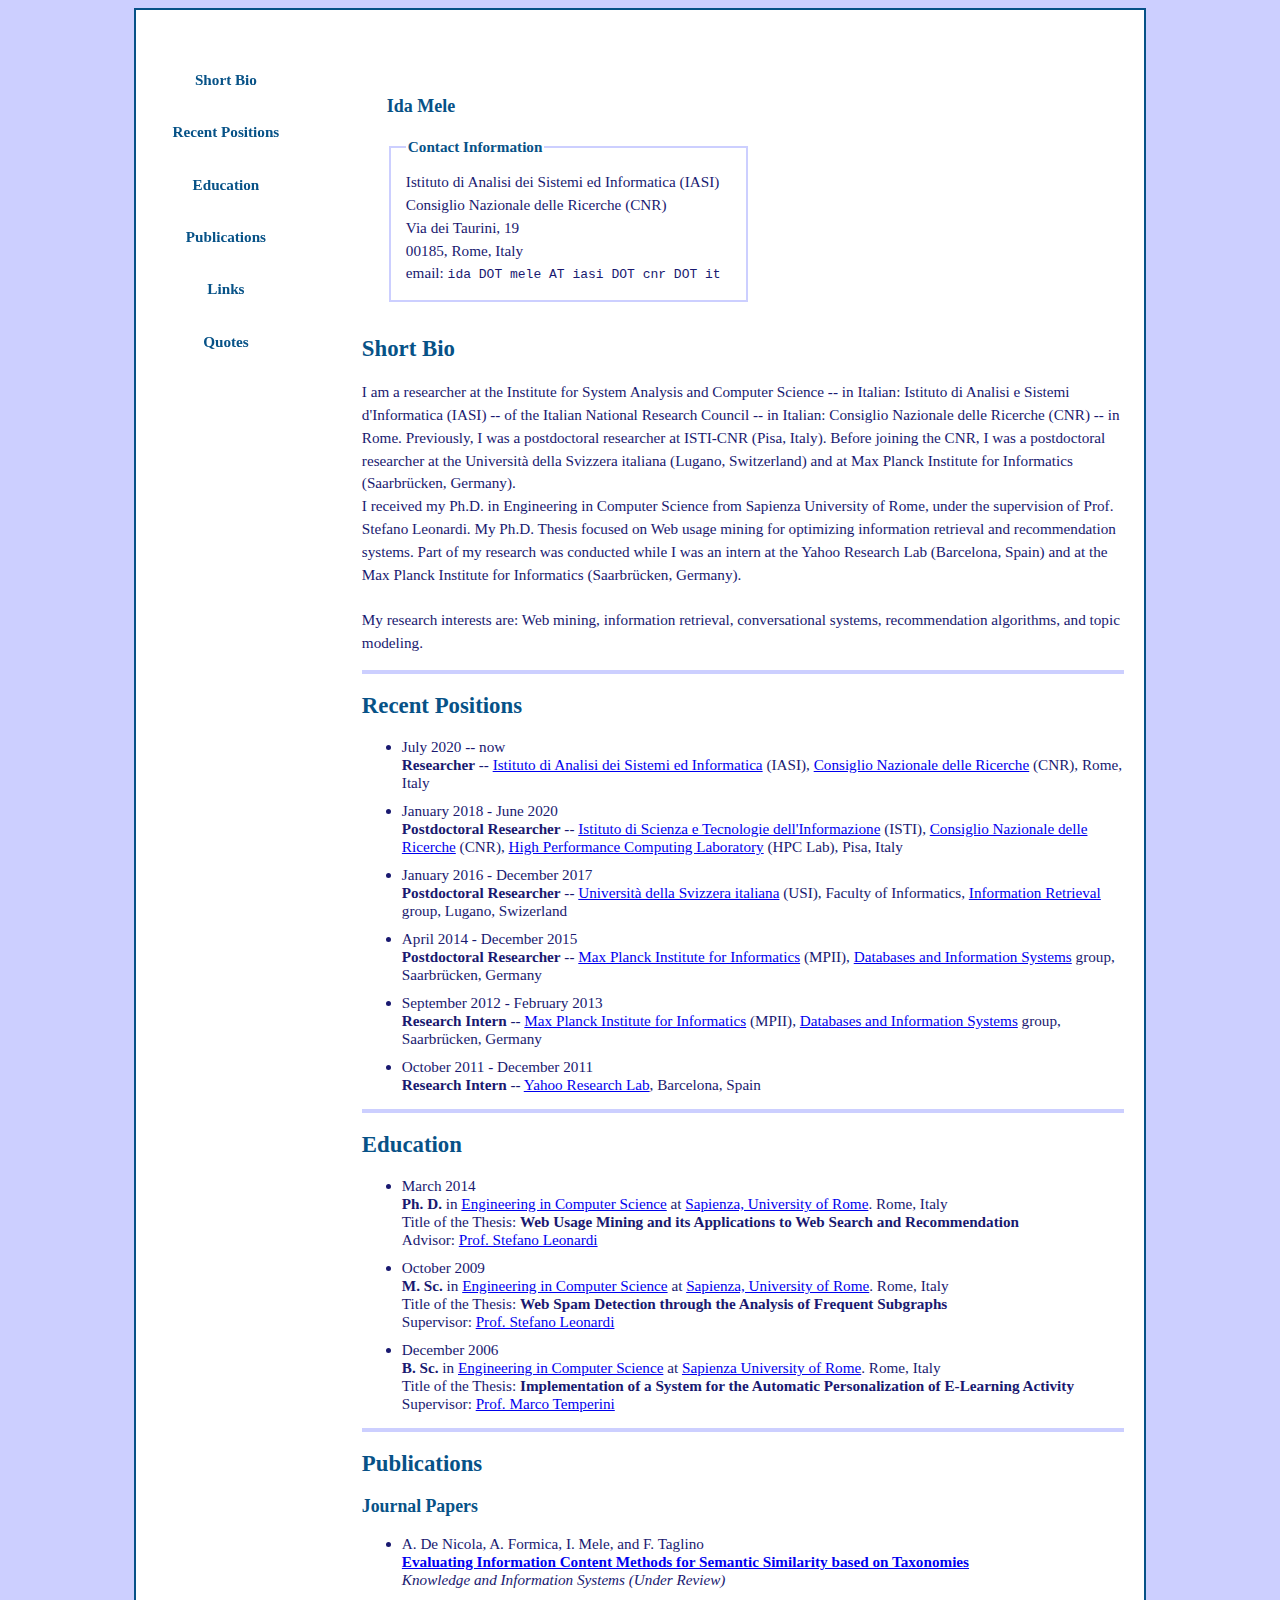
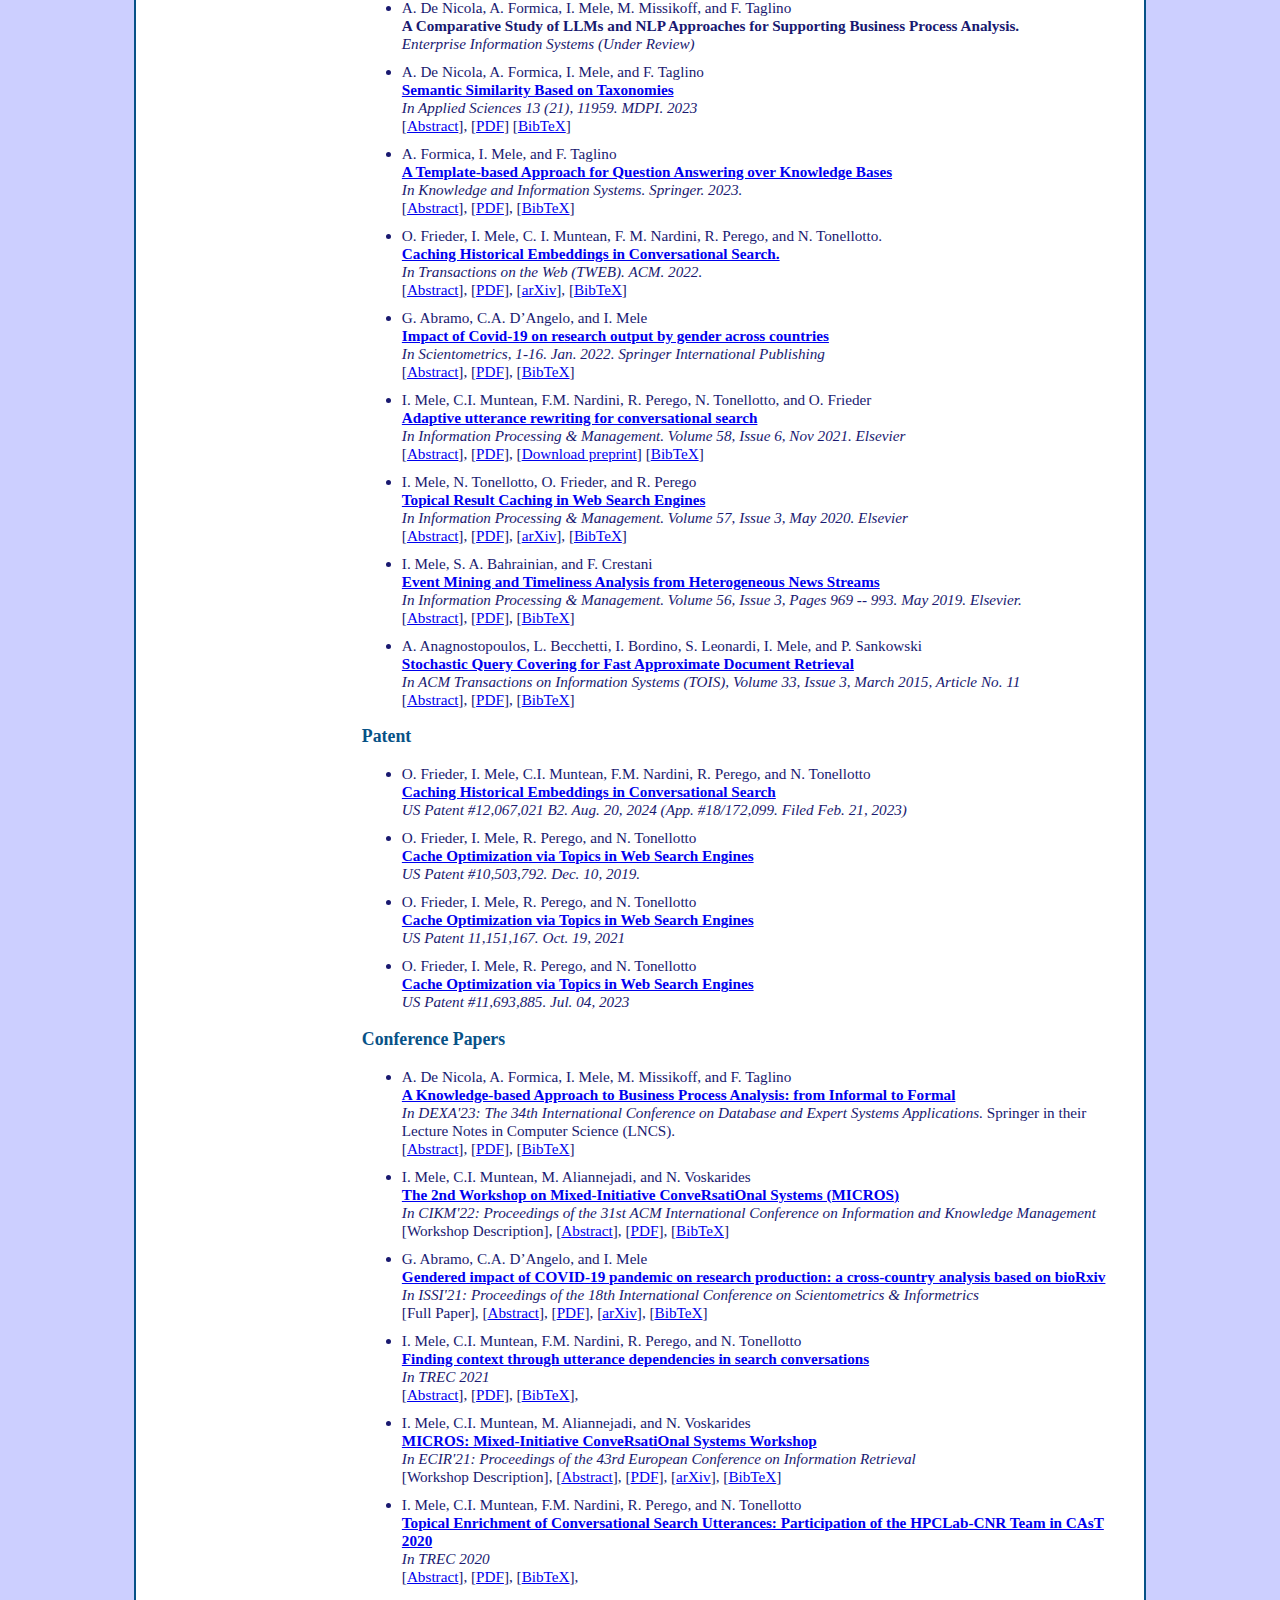
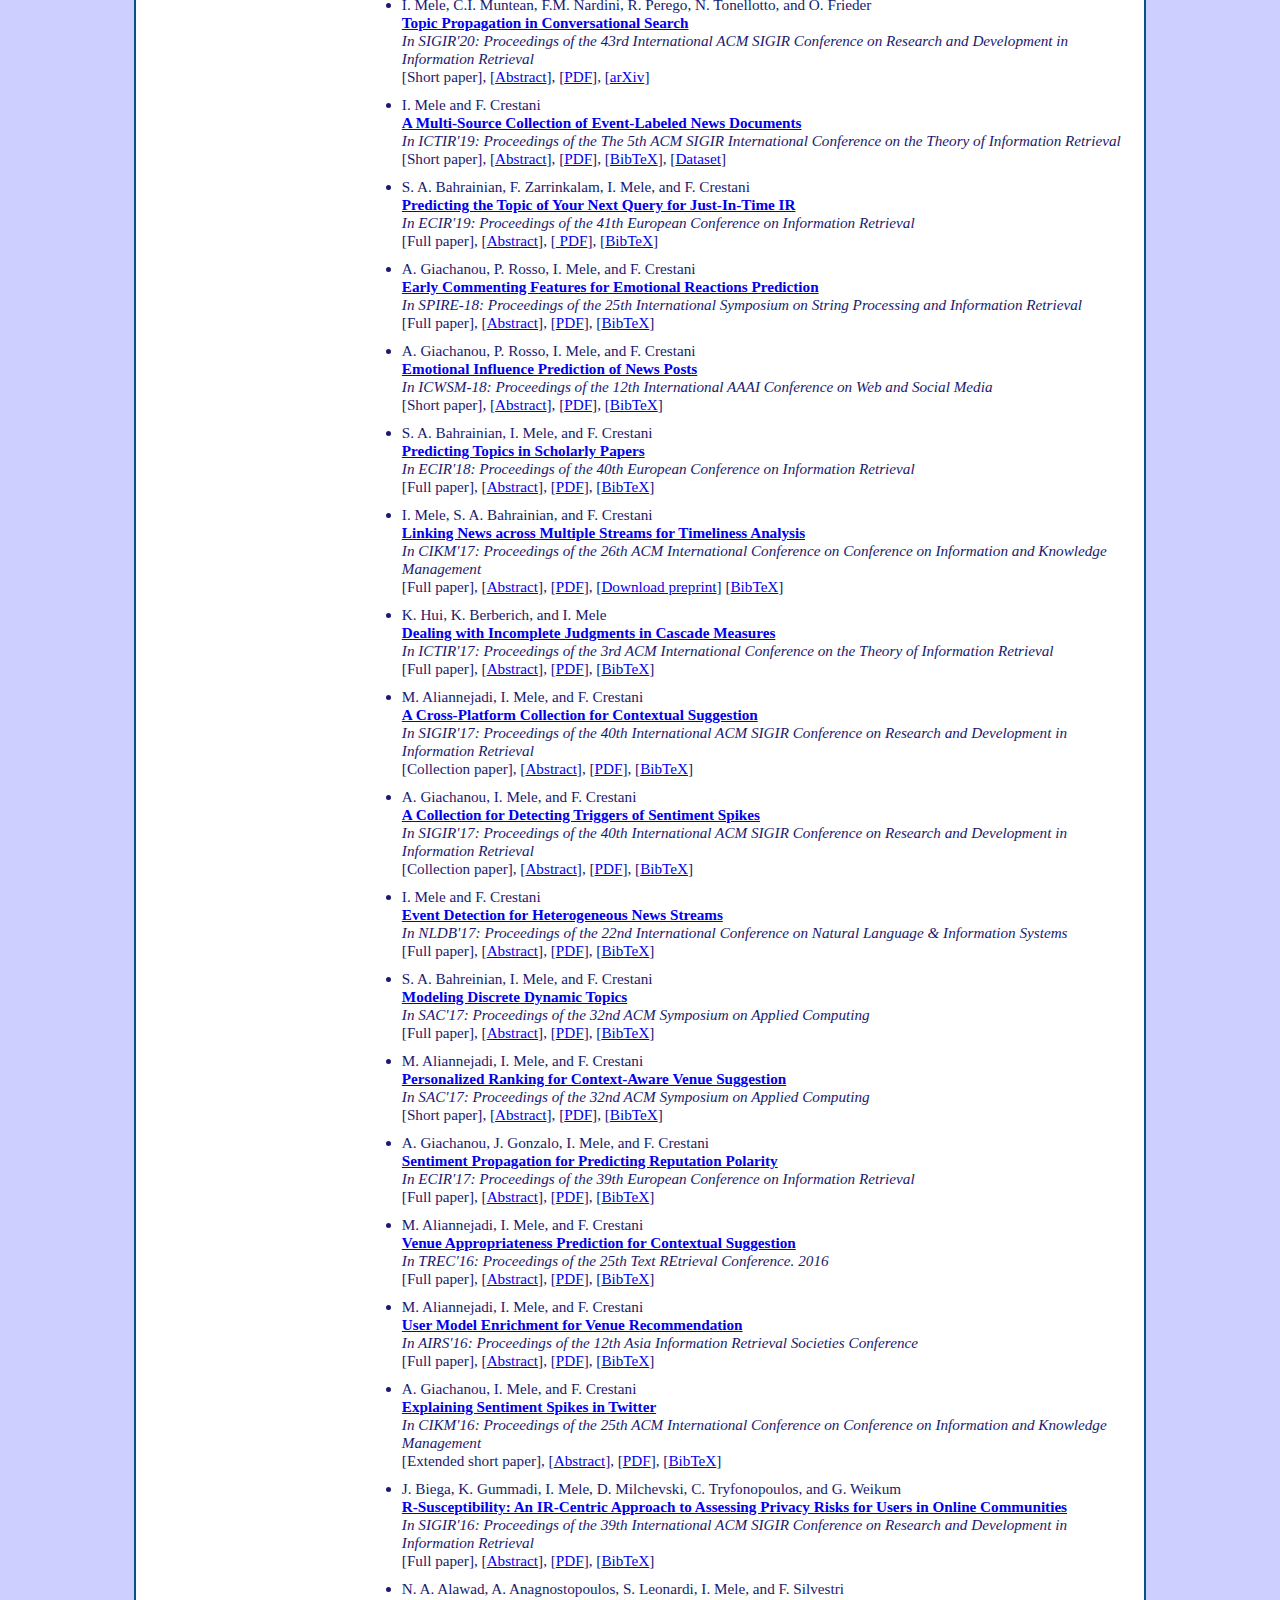
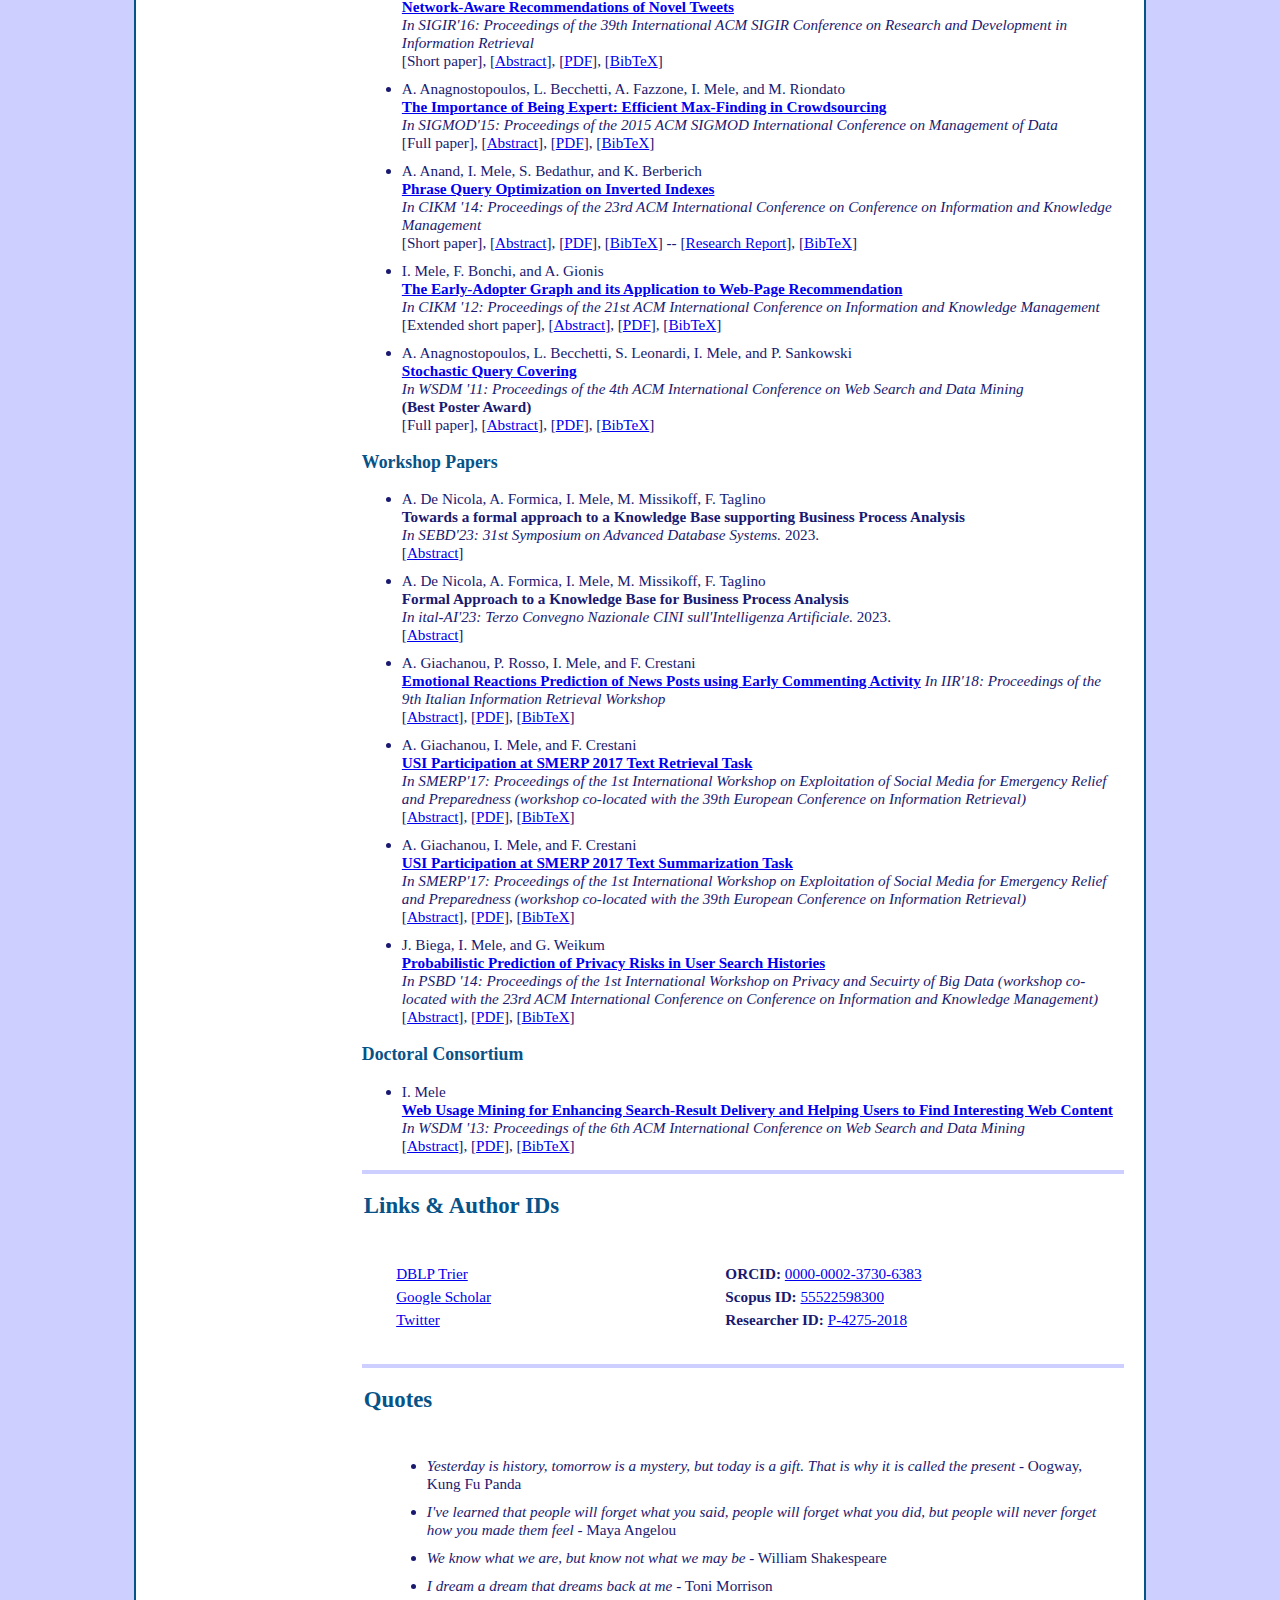
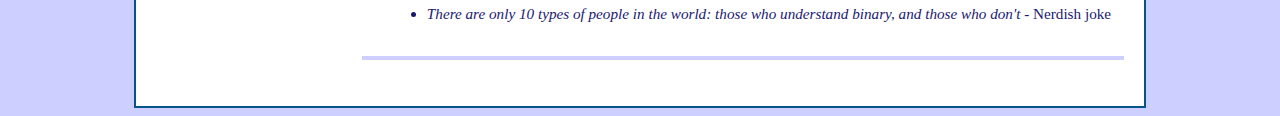
==== index.html @ 9769cd0c "Update index.html" ====
<!DOCTYPE html 
PUBLIC "-//W3C//DTD XHTML 1.0 Strict//EN"
"http://www.w3.org/TR/xhtml1/DTD/xhtml1-strict.dtd">

<html xmlns="http://www.w3.org/1999/xhtml" xml:lang="en" lang="en">

<script type="text/javascript" src="myscript_abstract.js"></script>
<script src="myscript_popup.js"></script>

<head>
	<title>Ida Mele</title>
	<link rel= "stylesheet" href="styles/style.css" type="text/css" />
</head>

<body>
<table cellspacing="10" cellpadding="10" class="container">
  <tbody>
	 <tr>
        <td colspan="2"><!--Here put header if needed--></td>
     </tr>
	 <tr>
     	<td class="left_column">
			<table cellspacing="3" cellpadding="3" class="navigation">
			<tbody>
                    <tr>
						<td><a href="#bio"> Short Bio </a></td>
					</tr>
                    <tr>
						<td><a href="#positions"> Recent Positions </a></td>
					</tr>
                    <tr>
						<td><a href="#edu"> Education </a></td>
					</tr>
					<tr>
						<td><a href="#publications"> Publications </a></td>
					</tr>
                    <tr>
                        <td><a href="#links"> Links </a></td>
                    </tr>
                    <tr>
                        <td><a href="#quotes"> Quotes </a></td>
                    </tr>
                    
            </tbody>
            </table>
        </td>
            <td class="page">			
                <table cellspacing="0" cellpadding="0">
                <tbody>
                    <tr>
                        <!-- <td valign="middle"><br /><img src="ida_mele.jpg" alt="Mele, Ida" width="180" height="180"/></td> -->
                        <td class="contact">
                            <p class="name_header">Ida Mele</p>
                            <fieldset>
                                <legend>Contact Information</legend>	
                                <p>			
								Istituto di Analisi dei Sistemi ed Informatica (IASI) <br />
                                Consiglio Nazionale delle Ricerche (CNR) <br />
                                Via dei Taurini, 19 <br />
                                00185, Rome, Italy <br />
                                email: <code> ida DOT mele AT iasi DOT cnr DOT it </code>
                                </p>
                            </fieldset>
                        </td>
                    </tr>
                </tbody>
                </table>
                
                 <h2><a name="bio">Short Bio</h2>
                 <p class="description">			 
			 I am a researcher at the Institute for System Analysis and Computer Science -- in Italian: Istituto di Analisi e Sistemi d'Informatica (IASI) -- of the Italian National Research Council -- in Italian: Consiglio Nazionale delle Ricerche (CNR) -- in Rome. 
			 Previously, I was a postdoctoral researcher at ISTI-CNR (Pisa, Italy). Before joining the CNR, I was a postdoctoral researcher at the Universit&agrave; della Svizzera italiana (Lugano, Switzerland) and at Max Planck Institute for Informatics (Saarbr&uuml;cken, Germany).
                 <br />
                    I received my Ph.D. in Engineering in Computer Science from Sapienza University of Rome, under the supervision of Prof. Stefano Leonardi. 
                    My Ph.D. Thesis focused on Web usage mining for optimizing information retrieval and recommendation systems. Part of my research was conducted while I was an intern at the Yahoo Research Lab (Barcelona, Spain) and at the Max Planck Institute for Informatics (Saarbr&uuml;cken, Germany). <br />
				 <br />
					My research interests are: Web mining, information retrieval, conversational systems, recommendation algorithms, and topic modeling.
                
					<br />
                  </p>
    <hr />                
    <h2><a name="positions">Recent Positions</a></h2>
	<ul>
	 <li>July 2020 -- now <br />
		<b>Researcher</b> -- <a href="http://www.iasi.cnr.it/new/">Istituto di Analisi dei Sistemi ed Informatica</a> (IASI), <a href="https://www.cnr.it/en">Consiglio Nazionale delle Ricerche</a> (CNR), Rome, Italy 
	</li>

	 <li>January 2018 - June 2020<br />
	   <b>Postdoctoral Researcher</b> -- <a href="http://www.isti.cnr.it/">Istituto di Scienza e Tecnologie dell'Informazione</a> (ISTI), <a href="https://www.cnr.it/en">Consiglio Nazionale delle Ricerche</a> (CNR), <a href="http://hpc.isti.cnr.it">High Performance Computing Laboratory</a> (HPC Lab), Pisa, Italy 
	  </li>
        <li>January 2016 - December 2017<br />
            <b>Postdoctoral Researcher</b> -- <a href="https://www.usi.ch/en/node">Universit&agrave; della Svizzera italiana</a> (USI), Faculty of Informatics, <a href="http://ir.inf.usi.ch/">Information Retrieval</a> group, Lugano, Swizerland
        </li>
        <li>
		April 2014 - December 2015<br />
            <b>Postdoctoral Researcher</b> -- <a href="http://www.mpi-inf.mpg.de">Max Planck Institute for Informatics</a> (MPII), <a href="https://www.mpi-inf.mpg.de/departments/databases-and-information-systems/">Databases and Information Systems</a> group, Saarbr&uuml;cken, Germany 
        </li>
		<li>
        September 2012 - February 2013<br />
            <b>Research Intern</b> -- <a href="http://www.mpi-inf.mpg.de">Max Planck Institute for Informatics</a> (MPII), <a href="https://www.mpi-inf.mpg.de/departments/databases-and-information-systems/">Databases and Information Systems</a> group, Saarbr&uuml;cken, Germany 
		</li>
		<li>
            October 2011 - December 2011<br />
            <b>Research Intern</b> -- <a href="https://labs.yahoo.com/">Yahoo Research Lab</a>, Barcelona, Spain
        </li>
    </ul>
        <hr />
	<h2><a name="edu">Education</a></h2>	
    <ul>
		<li> March 2014<br />
		  <b>Ph. D.</b> in <a href="http://www.dis.uniroma1.it">Engineering in Computer Science</a> at <a href="http://www.uniroma1.it">Sapienza, University of Rome</a>. Rome, Italy
		  <br />
		  Title of the Thesis: <b>Web Usage Mining and its Applications to Web Search and Recommendation</b>
		  <br />
		  Advisor: <a href="http://www.dis.uniroma1.it/~leon">Prof. Stefano Leonardi</a>
		</li>

		<li> October 2009<br />
		  <b> M. Sc.</b> in <a href="http://www.dis.uniroma1.it">Engineering in Computer Science</a> at <a href="http://www.uniroma1.it">Sapienza, University of Rome</a>. Rome, Italy
		  <br />
		  Title of the Thesis: <b>Web Spam Detection through the Analysis of Frequent Subgraphs</b>
		  <br/>
		  Supervisor: <a href="http://www.dis.uniroma1.it/~leon">Prof. Stefano Leonardi</a>
		</li>

		<li> December 2006<br />
		  <b>B. Sc.</b> in <a href="http://www.dis.uniroma1.it">Engineering in Computer Science</a> at <a href="http://www.uniroma1.it">Sapienza University of Rome</a>. Rome, Italy
		  <br />
		  Title of the Thesis: <b>Implementation of a System for the Automatic Personalization of E-Learning Activity</b>
		  <br />
		  Supervisor: <a href="http://www.dis.uniroma1.it/~marte">Prof. Marco Temperini</a>
		</li>
	</ul>
	<hr />
	
	

 <h2><a name="publications">Publications</a></h2>

	<h3>Journal Papers</h3>

	<ul>
		<li>A. De Nicola, A. Formica, I. Mele, and F. Taglino <br />
		<b><a href="https://assets-eu.researchsquare.com/files/rs-4455496/v1_covered_6597e58d-e692-4f36-bc2d-e68fff2004f7.pdf?c=1718684505">
			Evaluating Information Content Methods for Semantic Similarity based on Taxonomies</a></b><br />
			<i>Knowledge and Information Systems (Under Review)</i><br />
		</li>
		
		<li>A. De Nicola, A. Formica, I. Mele, M. Missikoff, and F. Taglino  <br />
		<b>A Comparative Study of LLMs and NLP Approaches for Supporting Business Process Analysis.</b> <br />
		<i>Enterprise Information Systems (Under Review)</i><br />
		</li>
		
		<li>
		A. De Nicola, A. Formica, I. Mele, and F. Taglino  <br />
		<b><a href="https://www.mdpi.com/2076-3417/13/21/11959">Semantic Similarity Based on Taxonomies</a></b> <br />
		<i>In Applied Sciences 13 (21), 11959. MDPI. 2023</i><br />
		[<a onclick="toggle('MDPI23-DNFMT-abstract','linkMDPI23-DNFMT')" href="javascript:void(0)"><span id="link-MDPI23-DNFMT">Abstract</span></a>], 
		[<a href="https://www.mdpi.com/2076-3417/13/21/11959/pdf?version=1698911794">PDF</a>]
		[<a href="javascript:void(0);" onclick="popupBib('pubs/MDPI-DFMT.bib');">BibTeX</a>]
	  	<div id="MDPI23-DNFMT-abstract" style="display: none;">
		<br />
		The evaluation of the semantic similarity of concepts organized according to taxonomies is a long-standing problem in computer science and has attracted great attention from researchers over the decades. In this regard, the notion of information content plays a key role, and semantic similarity measures based on it are still on the rise. In this review, we address the methods for evaluating the semantic similarity between either concepts or sets of concepts belonging to a taxonomy that, often, in the literature, adopt different notations and formalisms. The results of this systematic literature review provide researchers and academics with insight into the notions that the methods discussed have in common through the use of the same notation, as well as their differences, overlaps, and dependencies, and, in particular, the role of the notion of information content in the evaluation of semantic similarity. Furthermore, in this review, a comparative analysis of the methods for evaluating the semantic similarity between sets of concepts is provided.
		</div>
		</li>
		
		<li> A. Formica, I. Mele, and F. Taglino <br />
		<b><a href="https://link.springer.com/article/10.1007/s10115-023-01966-8">A Template-based Approach for Question Answering over Knowledge Bases</a></b><br />
		<i>In Knowledge and Information Systems. Springer. 2023.</i><br />
		[<a onclick="toggle('KAIS23-FMT-abstract','link-KAIS23-FMT')" href="javascript:void(0)"><span id="link-KAIS23-FMT">Abstract</span></a>],
		[<a href="https://link.springer.com/content/pdf/10.1007/s10115-023-01966-8.pdf">PDF</a>],
		[<a href="javascript:void(0);" onclick="popupBib('pubs/KAIS23-FMT.bib');">BibTeX</a>]
		<div id="KAIS23-FMT-abstract" style="display: none;">
	  	<br />
		In this paper, we address the problem of answering complex questions formulated by users in natural language. Since traditional Information Retrieval systems are not suitable for complex questions, these questions are usually run over knowledge bases, such as Wikidata or DBpedia. We propose a semi-automatic approach for transforming a natural language question into a SPARQL query that can be easily processed over a knowledge base. The approach applies classification techniques to associate a natural language question with a proper query template from a set of predefined templates. The nature of our approach is semi-automatic as the query templates are manually written by human assessors, who are the experts of the  knowledge bases, whereas the classification and query processing steps are completely automatic. Our experiments on the large-scale CSQA dataset for question-answering corroborate the effectiveness of our approach.
	     	</div>
		</li>

		<li> O. Frieder, I. Mele, C. I. Muntean, F. M. Nardini, R. Perego, and N. Tonellotto. <br />
<b><a href="https://dl.acm.org/doi/abs/10.1145/3578519">Caching Historical Embeddings in Conversational Search.</a></b><br />
<i>In Transactions on the Web (TWEB). ACM. 2022.  </i><br />
 [<a onclick="toggle('TWEB22-FMMNPT-abstract','link-TWEB22-FMMNPT')" href="javascript:void(0)"><span id="link-TWEB22-FMMNPT">Abstract</span></a>],
            [<a href="https://dl.acm.org/doi/abs/10.1145/3578519">PDF</a>], [<a href="https://arxiv.org/abs/2211.14155">arXiv</a>],
	    [<a href="javascript:void(0);" onclick="popupBib('pubs/TWEB22-FMMNPT.bib');">BibTeX</a>]
             <div id="TWEB22-FMMNPT-abstract" style="display: none;">
	   <br />
		Rapid response, namely low latency, is fundamental in search applications; it is particularly so in interactive search sessions, 
		     such as those encountered in conversational settings. An observation with a potential to reduce latency asserts that 
		     conversational queries exhibit a temporal locality in the lists of documents retrieved. Motivated by this observation, 
		     we propose and evaluate a client-side document embedding cache, improving the responsiveness of conversational search systems. 
		     By leveraging state-of-the-art dense retrieval models to abstract document and query semantics, 
		     we cache the embeddings of documents retrieved for a topic introduced in the conversation, as they are likely relevant to 
		     successive queries. Our document embedding cache implements an efficient metric index, answering nearest-neighbor similarity 
		     queries by estimating the approximate result sets returned. 
		     We demonstrate the efficiency achieved using our cache via reproducible experiments based on TREC CAsT datasets, 
		     achieving a hit rate of up to 75% without degrading answer quality. Our achieved high cache hit rates significantly 
		     improve the responsiveness of conversational systems while likewise reducing the number of queries managed on the 
		     search back-end.
	     </div>
</li> 
		
		
		<li>G. Abramo, C.A. D’Angelo, and I. Mele<br />
	<b><a href="https://link.springer.com/article/10.1007/s11192-021-04245-x"> Impact of Covid-19 on research output by gender across countries</a></b><br />
	<i>In Scientometrics, 1-16. Jan. 2022. Springer International Publishing </i><br />
	    [<a onclick="toggle('sciento-ADAM-abstract','link-sciento-ADAM')" href="javascript:void(0)"><span id="link-sciento-ADAM">Abstract</span></a>],
            [<a href="https://link.springer.com/article/10.1007/s11192-021-04245-x">PDF</a>],
            [<a href="javascript:void(0);" onclick="popupBib('pubs/sciento-ADAM.bib');">BibTeX</a>]
	    <div id="sciento-ADAM-abstract" style="display: none;">
			<br />The massive shock of the COVID-19 pandemic has already shown its negative effects on economies around the world, unprecedented in recent history. COVID-19 infections and containment measures caused a general slowdown in research and new knowledge production. Because of the link between R&amp;D output and economic growth, it is to be expected then that a slowdown in research activities will slow in turn the global recovery from the pandemic. Many recent studies also claim an uneven impact on scientific production across gender. In this paper, we investigate the phenomenon across countries, analysing preprint depositions in main repositories. Differently from other works, that compare the number of preprint depositions before and after the pandemic outbreak, we analyse the depositions trends across geographical areas, and contrast after-pandemic outbreak depositions with expected ones. Differently from common belief and initial evidence, the decrease in research output is not more severe for women than for men.
	     </div>
	</li>
	
	<li>I. Mele, C.I. Muntean, F.M. Nardini, R. Perego,  N. Tonellotto, and O. Frieder <br />
			<b><a href="https://www.sciencedirect.com/science/article/abs/pii/S0306457321001679"> Adaptive utterance rewriting for conversational search</a></b><br />
			<i>In Information Processing &amp; Management. Volume 58, Issue 6, Nov 2021. Elsevier </i><br />
			[<a onclick="toggle('ipm21-MMNPTF-abstract','link-ipm21-MMNPTF')" href="javascript:void(0)"><span id="link-ipm21-MMNPTF">Abstract</span></a>],
            [<a href="https://www.sciencedirect.com/science/article/abs/pii/S0306457321001679">PDF</a>],
	    [<a href="https://zenodo.org/record/8118164">Download preprint</a>]
            [<a href="javascript:void(0);" onclick="popupBib('pubs/ipm21-MMNPTF.bib');">BibTeX</a>]			<div id="ipm21-MMNPTF-abstract" style="display: none;">
			<br /> In a conversational context, a user converses with a system through a sequence of natural-language questions, i.e., utterances. Starting from a given subject, the conversation evolves through sequences of user utterances and system replies. The retrieval of documents relevant to an utterance is difficult due to informal use of natural language in speech and the complexity of understanding the semantic context coming from previous utterances. We adopt the 2019 TREC Conversational Assistant Track (CAsT) framework to experiment with a modular architecture performing in order: (i) automatic utterance understanding and rewriting, (ii) first-stage retrieval of candidate passages for the rewritten utterances, and (iii) neural re-ranking of candidate passages. By understanding the conversational context, we propose adaptive utterance rewriting strategies based on the current utterance and the dialogue evolution of the user with the system. A classifier identifies those utterances lacking context information as well as the dependencies on the previous utterances. Experimentally, we evaluate the proposed architecture in terms of traditional information retrieval metrics at small cutoffs. Results demonstrate the effectiveness of our techniques, achieving an improvement up to 0.6512 (+201%) for P@1 and 0.4484 (+214%) for nDCG@3 w.r.t. the CAsT baseline.
			</div>
			
		</li>
		
		<li>I. Mele, N. Tonellotto, O. Frieder, and R. Perego <br />
			<b><a href="https://www.sciencedirect.com/science/article/pii/S0306457319307253?dgcid=author"> Topical Result Caching in Web Search Engines</a></b><br />
			<i>In Information Processing &amp; Management. Volume 57, Issue 3, May 2020. Elsevier </i><br />
	    [<a onclick="toggle('ipm20-MTFP-abstract','link-ipm20-MTFP')" href="javascript:void(0)"><span id="link-ipm20-MTFP">Abstract</span></a>],
            [<a href="https://www.sciencedirect.com/science/article/pii/S0306457319307253?dgcid=author">PDF</a>],
	    [<a href="https://arxiv.org/abs/2001.03010">arXiv</a>],
            [<a href="javascript:void(0);" onclick="popupBib('pubs/ipm20-MTFP.bib');">BibTeX</a>]
			<div id="ipm20-MTFP-abstract" style="display: none;">
			<br /> Caching search results is employed in information retrieval systems to expedite query processing and reduce back-end server workload. Motivated by the observation that queries belonging to different topics have different temporal-locality patterns, we investigate a novel caching model called STD (Static-Topic-Dynamic cache), a refinement of the traditional SDC (Static-Dynamic Cache) that stores in a static cache the results of popular queries and manages the dynamic cache with a replacement policy for intercepting the temporal variations in the query stream. 
			Our proposed caching scheme includes another layer for topic-based caching, where the entries are allocated to different topics (e.g., weather, education). The results of queries characterized by a topic are kept in the fraction of the cache dedicated to it. This permits to adapt the cache-space utilization to the temporal locality of the various topics and reduces cache misses due to those queries that are neither sufficiently popular to be in the static portion nor requested within short-time intervals to be in the dynamic portion.			
			We simulate different configurations for STD using two real-world query streams. Experiments demonstrate that our approach outperforms SDC with an increase up to 3% in terms of hit rates, and up to 36% of gap reduction w.r.t. SDC from the theoretical optimal caching algorithm.
			</div>
			
		</li>
        <li>
            I. Mele, S. A. Bahrainian, and F. Crestani <br />
            <b><a href="https://www.sciencedirect.com/science/article/pii/S0306457318303455"> Event Mining and Timeliness Analysis from Heterogeneous News Streams</a></b><br />
            <i> In Information Processing &amp; Management. Volume 56, Issue 3, Pages 969 -- 993. May 2019. Elsevier.</i> <br />
            <!--Information Processing &amp; Management 56 (3), 969-993. May 2019.-->
            [<a onclick="toggle('ipm19-MBC-abstract','link-ipm19-MBC')" href="javascript:void(0)"><span id="link-ipm19-MBC">Abstract</span></a>],
            [<a href="https://www.sciencedirect.com/science/article/pii/S0306457318303455">PDF</a>],
            [<a href="javascript:void(0);" onclick="popupBib('pubs/ipm19-MBC.bib');">BibTeX</a>]
            
            <div id="ipm19-MBC-abstract" style="display: none;">
            <br />News documents published online represent an important source of information that can be used for event detection and tracking as well as for analyzing the temporal publishing relationships among different news streams.
                In this paper, we describe our research on detecting, tracking, and predicting events from multiple news streams. We also analyze the temporal publishing patterns of newswires on different platforms and their timeliness in reporting the events. First, we present an approach based on discrete dynamic topic modeling and Hidden Markov Model for event detection and tracking. Then, we predict the events that would persist in the next time slice, which can be important for forecasting facts that would be popular in the future. We leverage the detected events for clustering news documents according to the events they describe. This allows us to determine which news- wires published news about an event and to analyze their temporal ordering in reporting events. Finally, we propose two scoring functions for ranking the newswires based on their timeliness.
                We tested our methodologies on different collections of news articles and tweets. Moreover, we built a collection of heterogeneous news documents with event-document labels which were manually assessed using crowdsourcing. Experimental results showed that, compared to the traditional dynamic topic model, our approach is able to timely detect emerging topics (events). Overall, we could register an event coverage of about 90% w.r.t. the pool of labeled events. The evolution of events is captured by event chains which are highly coherent (0.76) and informative (0.60) allowing to effectively reconstruct the stories. Furthermore, the event-based clustering of news documents has a good trade-off of precision and recall (F-score = 0.83) and the topic keywords provide a semantic description of the events represented by the clusters. Concerning our analysis on the temporal publishing relationships among news streams, we could observe interesting patterns on the usage of the different platforms, for example, some newswires still favor their own official websites, while others tend to publish more timely on Twitter.
           </div>
        </li>
        
        <li>
			A. Anagnostopoulos, L. Becchetti, I. Bordino, S. Leonardi, I. Mele, and P. Sankowski <br />
			<b><a href="http://dl.acm.org/citation.cfm?id=2699671">Stochastic Query Covering for Fast Approximate Document Retrieval</a></b><br />
			<i>In ACM Transactions on Information Systems (TOIS), Volume 33, Issue 3, March 2015, Article No. 11</i><br />
			[<a onclick="toggle('tois15-ABBLMS-abstract','link-tois15-ABBLMS')" href="javascript:void(0)"><span id="link-tois15-ABBLMS">Abstract</span></a>],
			[<a href="http://dl.acm.org/authorize?N21586">PDF</a>], 
			[<a href="javascript:void(0);" onclick="popupBib('pubs/tois15-ABBLMS.bib');">BibTeX</a>]

			<div id="tois15-ABBLMS-abstract" style="display: none;">
			<br />We design algorithms that, given a collection of documents and a distribution over user queries, 
			return a small subset of the document collection in such a way that we can efficiently provide high-quality answers to user queries using only the selected subset. 
			This approach has applications when space is a constraint or when the query-processing time increases significantly with the size of the collection. 
			We study our algorithms through the lens of stochastic analysis and prove that even though they use only a small fraction of the entire collection, 
			they can provide answers to most user queries, achieving a performance close to the optimal. To complement our theoretical findings, 
			we experimentally show the versatility of our approach by considering two important cases in the context of Web search. 
			In the first case, we favor the retrieval of documents that are relevant to the query, 
			whereas in the second case we aim for document diversification. 
			Both the theoretical and the experimental analysis provide strong evidence of the potential value of query covering in diverse application scenarios.
			</div>
		</li>

	</ul>

	<h3>Patent</h3>
	<ul>

		<li>O. Frieder, I. Mele, C.I. Muntean, F.M. Nardini, R. Perego, and N. Tonellotto<br />
			<b><a href="https://patents.google.com/patent/US20230267126A1/en">Caching Historical Embeddings in Conversational Search</a></b><br />
			<i>US Patent #12,067,021 B2. Aug. 20, 2024 (App. #18/172,099. Filed Feb. 21, 2023) </i><br />
		</li>
		
		<li>O. Frieder, I. Mele, R. Perego, and N. Tonellotto<br />
			<b><a href="https://patents.google.com/patent/US10503792B1/en">Cache Optimization via Topics in Web Search Engines</a></b><br />
			<i>US Patent #10,503,792. Dec. 10, 2019. </i><br />
		</li>
		<li>O. Frieder, I. Mele, R. Perego, and N. Tonellotto<br />
			<b><a href="https://patents.google.com/patent/US11151167B2/en">Cache Optimization via Topics in Web Search Engines</a></b><br />
			<i>US Patent 11,151,167. Oct. 19, 2021 </i><br />
		</li>
		<li>O. Frieder, I. Mele, R. Perego, and N. Tonellotto<br />
			<b><a href="https://patents.google.com/patent/US20210357434A1/en">Cache Optimization via Topics in Web Search Engines</a></b><br />
			<i>US Patent #11,693,885. Jul. 04, 2023</i><br />
		</li>
	</ul>
	
	<h3>Conference Papers</h3>
	<ul>

		<li> A. De Nicola, A. Formica, I. Mele, M. Missikoff, and F. Taglino <br />
			<b><a href="https://link.springer.com/chapter/10.1007/978-3-031-39847-6_39">A Knowledge-based Approach to Business Process Analysis: from Informal to Formal</a></b><br />
			<i>In DEXA'23: The 34th International Conference on Database and Expert Systems Applications.</i> Springer in their Lecture Notes in Computer Science (LNCS).<br />
		        [<a onclick="toggle('dexa23-DFMMT-abstract','link-dexa23-DFMMT')" href="javascript:void(0)"><span id="link-dexa23-DFMMT">Abstract</span></a>],
			[<a href="https://link.springer.com/chapter/10.1007/978-3-031-39847-6_39">PDF</a>],
		        [<a href="javascript:void(0);" onclick="popupBib('pubs/dexa23-DFMMT.bib');">BibTeX</a>]
			<div id="dexa23-DFMMT-abstract" style="display: none;"> <br />
				Business Process Analysis (BPA) is a strategic activity, necessary for enterprises to model their business operations. 
				It is a central activity in information system development, but also for business process design and reengineering. 
				Despite several decades of research, the effectiveness of available BPA methods is still questionable. 
				The majority of methodologies adopted by enterprises are rather qualitative and lack a formal basis, 
				often yielding inadequate specifications. On the other hand, there are methodologies with a solid theoretical background, 
				but they appear too cumbersome for the majority of enterprises.
				This paper proposes a knowledge framework, referred to as BPA Canvas, conceived to be easily mastered by business people and, at the same time, 
				based on a sound formal theory. The methodology starts with the construction of natural language knowledge artifacts and, 
				then, progressively guides the user toward more rigorous structures. The formal approach of the methodology allows us to prove 
				the correctness of the resulting knowledge base while maintaining the centrality of business people in the whole knowledge 
				construction process.
	 		</div>
       		</li>

		<li>
			I. Mele, C.I. Muntean, M. Aliannejadi, and N. Voskarides <br />
			<b><a href="https://dl.acm.org/doi/pdf/10.1145/3511808.3557938">The 2nd Workshop on Mixed-Initiative ConveRsatiOnal Systems (MICROS)</a> </b> <br />
			<i>In CIKM'22: Proceedings of the 31st ACM International Conference on Information and Knowledge Management</i> <br />
			[Workshop Description],
			[<a onclick="toggle('cikm22-MMAV-abstract','link-cikm22-MMAV')" href="javascript:void(0)"><span id="link-cikm22-MMAV">Abstract</span></a>],
			[<a href="https://dl.acm.org/doi/pdf/10.1145/3511808.3557938">PDF</a>],
			[<a href="javascript:void(0);" onclick="popupBib('pubs/cikm22-MMAV.bib');">BibTeX</a>]			
		    	<div id="cikm22-MMAV-abstract" style="display: none;">
	    			The Mixed-Initiative ConveRsatiOnal Systems workshop (MICROS) aims at bringing novel ideas and investigating new solutions on conversational assistant systems. The increasing popularity of personal assistant systems, as well as smartphones, has changed the way users access online information, posing new challenges for information seeking and filtering. MICROS has a particular focus on mixed-initiative conversational systems, namely, systems that can provide answers in a proactive way (e.g., asking for clarification or proposing possible interpretations for ambiguous and vague requests). We invite people working on conversational systems or interested in the workshop topics to send us their position and research manuscripts.
			</div>
  		</li>

		<li> G. Abramo, C.A. D’Angelo, and I. Mele <br />
			<b><a href = "https://art.torvergata.it/handle/2108/282012">Gendered impact of COVID-19 pandemic on research production: a cross-country analysis based on bioRxiv</a></b><br />
			<i> In ISSI'21: Proceedings of the 18th International Conference on Scientometrics &amp; Informetrics</i><br />
		        [Full Paper],
		        [<a onclick="toggle('issi21-ADAM-abstract','link-issi21-ADAM')" href="javascript:void(0)"><span id="link-issi21-ADAM">Abstract</span></a>],
		        [<a href="https://art.torvergata.it/handle/2108/282012">PDF</a>],
			[<a href="https://arxiv.org/abs/2102.05360">arXiv</a>],        
		        [<a href="javascript:void(0);" onclick="popupBib('pubs/ISSI21-ADAM.bib');">BibTeX</a>]
		         <div id="issi21-ADAM-abstract" style="display: none;">
				The massive shock of the COVID-19 pandemic is already showing its negative effects on economies around the world, unprecedented in recent history. COVID-19 infections and containment measures have caused a general slowdown in research and new knowledge production. Because of the link between R&amp;D spending and economic growth, it is to be expected then that a slowdown in research activities will slow in turn the global recovery from the pandemic. Many recent studies also claim an uneven impact on scientific production across gender. In this paper, we investigate the phenomenon across countries, analysing preprint depositions. Differently from other works, that compare the number of preprint depositions before and after the pandemic outbreak, we analyse the depositions trends across geographical areas, and contrast after-pandemic depositions with expected ones. Differently from common belief and initial evidence, in few countries female scientists increased their scientific output while males plunged.
		       </div>
        	</li>

		<li>I. Mele, C.I. Muntean, F.M. Nardini, R. Perego, and N. Tonellotto <br />
 <b> <a href ="https://trec.nist.gov/pubs/trec30/papers/CNR-CAsT.pdf">Finding context through utterance dependencies in search conversations</a></b><br />
	<i>In TREC 2021</i><br />
	[<a onclick="toggle('TREC21-MMNPT-abstract','link-TREC21-MMNPT')" href="javascript:void(0)"><span id="link-TREC21-MMNPT">Abstract</span></a>],
	[<a href="https://trec.nist.gov/pubs/trec30/papers/CNR-CAsT.pdf">PDF</a>],	
	[<a href="javascript:void(0);" onclick="popupBib('pubs/TREC21-MMNPT.bib');">BibTeX</a>],
         <div id="TREC21-MMNPT-abstract" style="display: none;">
		To help research on Conversational Information Seeking, TREC has organized a competition on conversational assistant systems, called Conversational
Assistant Track (CAsT). It provides test collections for open-domain conversational search systems. For our participation in CAsT 2021, we implemented a
three-step architecture consisting of: (i) automatic utterance rewriting, (ii) first-stage retrieval of candidate passages, and (iii) neural re-ranking of candidate
passages.
Each run is based on a different utterance rewriting technique for enriching
the raw utterance with context extracted from the previous utterances and/or
replies in the conversation. Two of our approaches use only raw utterances and
other two use utterances plus the canonical responses of the automatically rewritten utterances provided by CAsT 2021. Our approaches also rely on utterances
manually classified by human assessors using a taxonomy defined ad hoc for this
task.
             </div>
        	</li>

		<li>
			I. Mele, C.I. Muntean, M. Aliannejadi, and N. Voskarides <br />
			<b><a href="https://link.springer.com/chapter/10.1007%2F978-3-030-72240-1_86">MICROS: Mixed-Initiative ConveRsatiOnal Systems Workshop</a> </b> <br />
			<i>In ECIR'21: Proceedings of the 43rd European Conference on Information Retrieval</i> <br />
			[Workshop Description],
			[<a onclick="toggle('ecir21-MMAV-abstract','link-ecir21-MMAV')" href="javascript:void(0)"><span id="link-ecir21-MMAV">Abstract</span></a>],
			[<a href="https://link.springer.com/chapter/10.1007%2F978-3-030-72240-1_86">PDF</a>],
			[<a href="https://arxiv.org/abs/2101.10219">arXiv</a>],
			[<a href="javascript:void(0);" onclick="popupBib('pubs/ecir21-MMAV.bib');">BibTeX</a>]			
		    	<div id="ecir21-MMAV-abstract" style="display: none;">
	    			The 1st edition of the workshop on Mixed-Initiative ConveRsatiOnal Systems (MICROS@ECIR2021) aims at investigating and collecting novel ideas and contributions in the field of conversational systems. Oftentimes, the users fulfill their information need using smartphones and home assistants. This has revolutionized the way users access online information, thus posing new challenges compared to traditional search and recommendation. The first edition of MICROS will have a particular focus on mixed-initiative conversational systems. Indeed, conversational systems need to be proactive, proposing not only answers but also possible interpretations for ambiguous or vague requests.
	   	 	</div>
  		</li>
		
<li>I. Mele, C.I. Muntean, F.M. Nardini, R. Perego, and N. Tonellotto <br />
 <b> <a href ="https://trec.nist.gov/pubs/trec29/papers/HPCLab-CNR.C.pdf">Topical Enrichment of Conversational Search Utterances: Participation of the HPCLab-CNR Team in CAsT 2020</a></b><br />
	<i>In TREC 2020</i><br />
	[<a onclick="toggle('TREC20-MMNPT-abstract','link-TREC20-MMNPT')" href="javascript:void(0)"><span id="link-TREC20-MMNPT">Abstract</span></a>],
	[<a href="https://trec.nist.gov/pubs/trec29/papers/HPCLab-CNR.C.pdf">PDF</a>],	
	[<a href="javascript:void(0);" onclick="popupBib('pubs/TREC20-MMNPT.bib');">BibTeX</a>],
         <div id="TREC20-MMNPT-abstract" style="display: none;">
			The TREC Conversational Assistant Track (CAsT) provides test collections
for open-domain conversational search systems with the purpose of pursuing research on Conversational Information Seeking (CIS). For our participation in
CAsT 2020, we implemented a modular architecture consisting of three steps:
(i) automatic utterance rewriting, (ii) first-stage retrieval of candidate passages,
and (iii) neural re-ranking of candidate passages. Each run is based on a different
utterance rewriting technique for enriching the raw utterance with context extracted from the previous utterances in the conversation. Two of our approaches
are completely unsupervised, while the other two rely on utterances manually
classified by human assessors. These approaches also employ the canonical responses for the automatically rewritten utterances provided by CAsT 2020.
	</div>
	</li>     
		
        <li>I. Mele, C.I. Muntean, F.M. Nardini, R. Perego, N. Tonellotto, and O. Frieder<br />
	<b> <a href ="https://dl.acm.org/doi/10.1145/3397271.3401268">Topic Propagation in Conversational Search</a></b><br />
	<i>In SIGIR'20: Proceedings of the 43rd International ACM SIGIR Conference on Research and Development in Information Retrieval</i><br />
	[Short paper], [<a onclick="toggle('sigir20-MMNPTF-abstract','link-sigir20-MMNPTF')" href="javascript:void(0)"><span id="link-sigir-20-MMNPTF">Abstract</span></a>],
	[<a href="https://dl.acm.org/doi/10.1145/3397271.3401268">PDF</a>],
	[<a href="https://arxiv.org/pdf/2004.14054.pdf">arXiv</a>]			           
            <div id="sigir20-MMNPTF-abstract" style="display: none;">
			In a conversational context, a user expresses her multi-faceted information need as a sequence of natural-language questions, i.e., utterances. Starting from a given topic, the conversation evolves through user utterances and system replies. The retrieval of documents relevant to a given utterance in a conversation is challenging due to ambiguity of natural language and to the difficulty of detecting possible topic shifts and semantic relationships among utterances. We adopt the 2019 TREC Conversational Assistant Track (CAsT) framework to experiment with a modular architecture performing: (i) topic-aware utterance rewriting, (ii) retrieval of candidate passages for the rewritten utterances, and (iii) neural-based re-ranking of candidate passages. We present a comprehensive experimental evaluation of the architecture assessed in terms of traditional IR metrics at small cutoffs. Experimental results show the effectiveness of our techniques that achieve an improvement up to 0.28 (+93%) for P@1 and 0.19 (+89.9%) for nDCG@3 w.r.t. the CAsT baseline.	<br />
            </div>
	</li>
        
        <li>
            I. Mele and F. Crestani <br />
            <b><a href = "https://dl.acm.org/citation.cfm?doid=3341981.3344253">A Multi-Source Collection of Event-Labeled News Documents</a></b><br />
            <i>In ICTIR'19: Proceedings of the The 5th ACM SIGIR International Conference on the Theory of Information Retrieval</i><br />
            	[Short paper], [<a onclick="toggle('ictir19-MC-abstract','link-ictir19-MC')" href="javascript:void(0)"><span id="link-ictir19-MC">Abstract</span></a>],
		[<a href="https://dl.acm.org/citation.cfm?doid=3341981.3344253">PDF</a>],
	 	[<a href="javascript:void(0);" onclick="popupBib('pubs/ictir19-MC.bib');">BibTeX</a>],
            	[<a href="NewsEventData.html">Dataset</a>]
           
            <div id="ictir19-MC-abstract" style="display: none;">
				<br />In this paper, we present a collection of news documents labeled at the level of crisp events. Compared to other publicly-available collections, 
				our dataset is made of heterogeneous documents published by popular news channels on different platforms in the same temporal window and, therefore, dealing with roughly the same events and topics.
				The collection spans 4 months and comprises 147K news documents from 27 news streams, i.e., 9 different channels and 3 platforms: 
				Twitter, RSS portals, and news websites. We also provide relevance labels of news documents for some selected events. 
				These relevance judgments were collected using crowdsourcing. The collection can be useful to researchers investigating challenging news-mining tasks, 
				such as event detection and tracking, multi-stream analysis, and temporal analysis of news publishing patterns.
		</div>
            </li>
        
                <li>
                    S. A. Bahrainian, F. Zarrinkalam, I. Mele, and F. Crestani <br />
                    <b><a href = "https://link.springer.com/chapter/10.1007%2F978-3-030-15712-8_17">Predicting the Topic of Your Next Query for Just-In-Time IR</a></b><br />
                    <i>In ECIR'19: Proceedings of the 41th European Conference on Information Retrieval</i><br />
                    [Full paper],
                    [<a onclick="toggle('ecir19-BZMC-abstract','link-ecir19-BZMC')" href="javascript:void(0)"><span id="link-ecir19-BZMC">Abstract</span></a>],
                    [<a href="https://link.springer.com/chapter/10.1007%2F978-3-030-15712-8_17"> PDF</a>],
                    [<a href="javascript:void(0);" onclick="popupBib('pubs/ecir2019-BZMC.bib');">BibTeX</a>]
                    <div id="ecir19-BZMC-abstract" style="display: none;">
                        <br />Proactive search technologies aim at modeling the users' information seeking behaviors for a just-in-time information retrieval (JITIR) and to address the information needs of users even before they ask. Modern virtual personal assistants, such as Microsoft Cortana and Google Now, are moving towards utilizing various signals from users' search history to model the users and to identify their short-term as well as long-term future searches. As a result, they are able to recommend relevant pieces of information to the users at just the right time and even before they explicitly ask (e.g., before submitting a query). In this paper, we propose a novel neural model for JITIR which tracks the users' search behavior over time in order to anticipate the future search topics. Such technology can be employed as part of a personal assistant for enabling the proactive retrieval of information. Our experimental results on real-world data from a commercial search engine indicate that our model outperforms several important baselines in terms of predictive power, measuring those topics that will be of interest in the near-future. Moreover, our proposed model is capable of not only predicting the near-future topics of interest but also predicting an approximate time of the day when a user would be interested in a given search topic.
                     </div>
                </li>
	
            <li>
                A. Giachanou, P. Rosso, I. Mele, and F. Crestani <br />
                <b> <a href="https://link.springer.com/chapter/10.1007%2F978-3-030-00479-8_14">Early Commenting Features for Emotional Reactions Prediction </a></b><br />
                <i>In SPIRE-18: Proceedings of the 25th International Symposium on String Processing and Information Retrieval</i><br />
                [Full paper],
                [<a onclick="toggle('spire18-GRMC-abstract','link-spire18-GRMC')" href="javascript:void(0)"><span id="link-spire18-GRMC">Abstract</span></a>],
                [<a href="https://link.springer.com/chapter/10.1007%2F978-3-030-00479-8_14">PDF</a>],
                [<a href="javascript:void(0);" onclick="popupBib('pubs/spire18-GRMC.bib');">BibTeX</a>]
                <div id="spire18-GRMC-abstract" style="display: none;">
					<br />Nowadays, one of the main sources for people to access and read news are social media platforms. Different types of news trigger different emotional reactions to users who may feel happy or sad after reading a news article. In this paper, we focus on the problem of predicting emotional reactions that are triggered on users after they read a news post. In particular, we try to predict the number of emotional reactions that users express regarding a news post that is published on social media. In this paper, we propose features extracted from users' comments published about a news post shortly after its publication to predict users' the triggered emotional reactions. We explore two different sets of features extracted from users' comments. The first group represents the activity of users in publishing comments whereas the second refers to the comments' content. In addition, we combine the features extracted from the comments with textual features extracted from the news post. Our results show that features extracted from users' comments are very important for the emotional reactions prediction of news posts and that combining textual and commenting features can effectively address the problem of emotional reactions prediction
                </div>
            </li>
            <li>
                        A. Giachanou, P. Rosso, I. Mele, and F. Crestani <br />
                        <b><a href="https://aaai.org/ocs/index.php/ICWSM/ICWSM18/paper/view/17863"> Emotional Influence Prediction of News Posts </a></b><br />
                        <i>In ICWSM-18: Proceedings of the 12th International AAAI Conference on Web and Social Media</i><br />
                       [Short paper],
                       [<a onclick="toggle('icwsm18-GRMC-abstract','link-icwsm18-GRMC')" href="javascript:void(0)"><span id="link-icwsm18-GRMC">Abstract</span></a>],
                       [<a href="https://aaai.org/ocs/index.php/ICWSM/ICWSM18/paper/view/17863">PDF</a>],
                       [<a href="javascript:void(0);" onclick="popupBib('pubs/icwsm18-GRMC.bib');">BibTeX</a>]
                       <div id="icwsm18-GRMC-abstract" style="display: none;">
                        <br />Nowadays, on-line news agents post news articles on social media platforms with the aim to spread information as well as to attract more users and understand their reactions and opinions. Predicting the emotional influence of news on users is very important not only for news agents but also for users, who can filter out news articles based on the reactions they trigger. In this paper, we focus on the problem of emotional influence prediction of a news post on users before publication. For the prediction, we explore a range of textual and semantic features derived from the content of the posts. Our results show that terms is the most important feature and that features extracted from news posts' content allow to effectively predict the amount of emotional reactions triggered by a news post.
                       </div>
                 </li>

	
                <li>
                        S. A. Bahrainian, I. Mele, and F. Crestani <br />
                        <b><a href="https://link.springer.com/chapter/10.1007%2F978-3-319-76941-7_2">Predicting Topics in Scholarly Papers</a></b><br />
                        <i>In ECIR'18: Proceedings of the 40th European Conference on Information Retrieval</i><br />
                        [Full paper],
                        [<a onclick="toggle('ecir18-BMC-abstract','link-ecir18-BMC')" href="javascript:void(0)"><span id="link-ecir18-BMC">Abstract</span></a>],
                        [<a href="https://link.springer.com/chapter/10.1007%2F978-3-319-76941-7_2">PDF</a>],
                        [<a href="javascript:void(0);" onclick="popupBib('pubs/ecir18-BMC.bib');">BibTeX</a>] 
                         <div id="ecir18-BMC-abstract" style="display: none;">
                            <br />In the last few decades, topic models have been extensively used to discover the latent
                            topical structure of large text corpora; however, very little has been done to model the
                            continuation of such topics in the near future. In this paper we present a novel approach for
                            tracking topical changes over time and predicting the topics which would continue in the
                            near future. For our experiments, we used a publicly available corpus of conference papers,
                            since scholarly papers lead the technological advancements and represent an important
                            source of information that can be used to make decisions regarding the funding strategies in
                            the scientific community. The experimental results show that our model outperforms two
                            major baselines for dynamic topic modeling in terms of predictive power.
                        </div>
                 </li>

	
                <li>
                        I. Mele, S. A. Bahrainian, and F. Crestani <br />
                        <b><a href="https://dl.acm.org/citation.cfm?doid=3132847.3132988"> Linking News across Multiple Streams for Timeliness Analysis</a></b><br />
                        <i>In CIKM'17: Proceedings of the 26th ACM International Conference on Conference on Information and Knowledge Management</i><br />
                        [Full paper],
                        [<a onclick="toggle('cikm17-MBC-abstract','link-cikm17-MBC')" href="javascript:void(0)"><span id="link-cikm17-MBC">Abstract</span></a>],
                        [<a href="http://dl.acm.org/authorize?N40375">PDF</a>],
			[<a href="https://zenodo.org/record/8154467">Download preprint</a>]
                        [<a href="javascript:void(0);" onclick="popupBib('pubs/cikm17-MBC.bib');">BibTeX</a>]
                        <div id="cikm17-MBC-abstract" style="display: none;">
							<br />Linking multiple news streams based on the reported events and analyzing the streams' temporal publishing patterns are two very important tasks for information analysis, discovering newsworthy stories, studying the event evolution, and detecting untrustworthy sources of information. In this paper, we propose techniques for cross-linking news streams based on the reported events with the purpose of analyzing the temporal dependencies among streams.
Our research tackles two main issues: (1) how news streams are connected as reporting an event or the evolution of the same event and (2) how timely the newswires report related events using different publishing platforms. Our approach is based on dynamic topic modeling for detecting and tracking events over the timeline and on clustering news according to the events. We leverage the event-based clustering to link news across different streams and present two scoring functions for ranking the streams based on their timeliness in publishing news about a specific event.
                        </div>
               
                </li>

		<li>
                         K. Hui, K. Berberich, and I. Mele <br />
                        <b><a href="https://dl.acm.org/citation.cfm?doid=3121050.3121064"> Dealing with Incomplete Judgments in Cascade Measures</a></b><br />
                        <i>In ICTIR'17: Proceedings of the 3rd ACM International Conference on the Theory of Information Retrieval</i><br />
                        [Full paper],  [<a onclick="toggle('ictir17-HBM-abstract','link-ictir17-HBM')" href="javascript:void(0)"><span id="link-ictir17-HBM">Abstract</span></a>],
                        [<a href="http://dl.acm.org/authorize?N47462">PDF</a>],
                        [<a href="javascript:void(0);" onclick="popupBib('pubs/ictir17-HBM.bib');">BibTeX</a>]
                        <div id="ictir17-HBM-abstract" style="display: none;">
							<br />Cascade measures like &alpha;-nDCG, ERR-IA, and NRBP 
take into account novelty and diversity of query results and 
are computed using judgments provided by humans,
which are costly to collect.
These measures expect that all documents in the result list of a query are 
 judged and cannot make use of judgments beyond
 the assigned labels. Existing work has demonstrated
 that condensing the query results by taking out documents without
 judgment can address this problem to some extent. 
However, how highly incomplete judgments can affect cascade measures 
and how to cope with such incompleteness have not been addressed yet.
In this paper, we propose an approach which mitigates incomplete judgments 
by leveraging the content of documents relevant to the query's subtopics. 
These language models are estimated at each rank taking into account the document and the upper ranked ones.
Then, our method determines gain values based on the Kullback-Leibler divergence between the language models. Experiments on the diversity tasks of the TREC Web Track 2009-2012 show that with only 15% of the judgments our method accurately reconstructs the original rankings determined by the established cascade measures.
                        </div>
                        
                      </li>
                <li>
                         M. Aliannejadi, I. Mele, and F. Crestani<br />
                        <b><a href="http://dl.acm.org/citation.cfm?id=3080752"> A Cross-Platform Collection for Contextual Suggestion </a></b><br />
                        <i>In SIGIR'17: Proceedings of the 40th International ACM SIGIR Conference on Research and Development in Information Retrieval  </i> 			
                        <br />
                     	[Collection paper],
                        [<a onclick="toggle('sigir17-AMC-abstract','link-sigir17-AMC')" href="javascript:void(0)"><span id="link-sigir17-AMC">Abstract</span></a>],
			[<a href="http://dl.acm.org/authorize?N34884">PDF</a>], 
			[<a href="javascript:void(0);" onclick="popupBib('pubs/sigir17-AMC.bib');">BibTeX</a>]
			<div id="sigir17-AMC-abstract" style="display: none;"> 
				<br />Suggesting personalized venues helps users to find interesting places on location-based social networks (LBSNs). Although there are many LBSNs online, none of them is known to have thorough information about all venues. The Contextual Suggestion track at TREC aimed at providing a collection consisting of places as well as user context to enable researchers to examine and compare different approaches, under the same evaluation setting. However, the officially released collection of the track did not meet many participants' needs related to venue content, online reviews, and user context. That is why almost all successful systems chose to crawl information from different LBSNs. For example, one of the best proposed systems in the TREC 2016 Contextual Suggestion track crawled data from multiple LBSNs and enriched it with venue-context appropriateness ratings, collected using a crowdsourcing platform. Such collection enabled the system to better predict a venue's appropriateness to a given user's context. In this paper, we release both collections that were used by the system above. We believe that these datasets give other researchers the opportunity to compare their approaches with the top systems in the track. Also, it provides the opportunity to explore different methods to predicting contextually appropriate venues.
			</div>
                </li>	
		 <li>
			A. Giachanou, I. Mele, and F. Crestani<br />
		 <b><a href="http://dl.acm.org/citation.cfm?id=3080715"> A Collection for Detecting Triggers of Sentiment Spikes </a></b><br />
                        <i>In SIGIR'17: Proceedings of the 40th International ACM SIGIR Conference on Research and Development in Information Retrieval </i> 			<br />
                    	[Collection paper],  [<a onclick="toggle('sigir17-GMC-abstract','link-sac17-GMC')" href="javascript:void(0)"><span id="link-sigir17-GMC">Abstract</span></a>],
			[<a href="http://dl.acm.org/authorize?N34895">PDF</a>], 
			[<a href="javascript:void(0);" onclick="popupBib('pubs/sigir17-GMC.bib');">BibTeX</a>]
			<div id="sigir17-GMC-abstract" style="display: none;">
				<br />The advent of social media has given the opportunity to users to publicly express and share their opinion about any topic. Public opinion is very important for the interested entities that can leverage such information in the process of making decisions. In addition, identifying sentiment changes and the likely causes that have triggered them allows interested parties to adjust their strategies and attract more positive sentiment. With the aim to facilitate research on this problem, we describe a collection of tweets that can be used for detecting and ranking the likely triggers of sentiment spikes towards different entities. To build the collection, we first group tweets by topic which are then manually annotated according to sentiment polarity and strength. We believe that this collection can be useful for further research on detecting sentiment change triggers, sentiment analysis and sentiment prediction. 
			</div>

                </li>	
		<li>
                        I. Mele and F. Crestani<br />
                        <b><a href="https://link.springer.com/chapter/10.1007/978-3-319-59569-6_11"> Event Detection for Heterogeneous News Streams</a></b><br />
                        <i>In NLDB'17: Proceedings of the 22nd International Conference on Natural Language &amp; Information Systems </i> <br />
                    	[Full paper],  [<a onclick="toggle('nldb17-MC-abstract','link-nldb17-MC')" href="javascript:void(0)"><span id="link-nldb17-MC">Abstract</span></a>],
			[<a href="https://link.springer.com/chapter/10.1007/978-3-319-59569-6_11">PDF</a>],
			[<a href="javascript:void(0);" onclick="popupBib('pubs/nldb17-MC.bib');">BibTeX</a>]
			<div id="nldb17-MC-abstract" style="display: none;">
				<br />In this paper we tackle the problem of detecting events from multiple and heterogeneous streams of news. In particular, we focus on news which are heterogeneous in length and writing styles since they are published on different platforms (i.e., Twitter, RSS portals, and news websites). This heterogeneity makes the event detection task more challenging, hence we propose an approach able to cope with heterogeneous streams of news. Our technique combines topic modeling, named-entity recognition, and temporal analysis to effectively detect events from news streams. The experimental results confirmed that our approach is able to better detect events than other state-of-the-art techniques and to divide the news in high-precision clusters based on the events they describe.
			</div>
                          </li>	
		<li>
                         S. A. Bahreinian, I. Mele, and F. Crestani <br />
                        <b><a href="http://dl.acm.org/citation.cfm?id=3019673">Modeling Discrete Dynamic Topics</a></b><br />
                        <i>In SAC'17: Proceedings of the 32nd ACM Symposium on Applied Computing</i> <br />
			[Full paper],  [<a onclick="toggle('sac17-BMC-abstract','link-sac17-BMC')" href="javascript:void(0)"><span id="link-sac17-BMC">Abstract</span></a>],
			[<a href="http://dl.acm.org/authorize?N33414">PDF</a>],
			[<a href="javascript:void(0);" onclick="popupBib('pubs/sac17-BMC.bib');">BibTeX</a>]
			<div id="sac17-BMC-abstract" style="display: none;">
				<br />Topic modeling is an important area which aims at indexing and exploring massive data streams. In this paper we introduce a discrete Dynamic Topic Modeling (dDTM) algorithm, which is able to model a dynamic topic that is not necessarily present over all time slices in a stream of documents. Our proposed model has applications in modeling dynamic topics of rapidly changing and less structured data, such as online microblogs and news streams.
Our results show that the topical chains (i.e., evolution of topics) computed by our algorithm is more representative of the contents of documents than the original Dynamic Topic Modeling (DTM) in terms of likelihood on held-out data. Furthermore, we show that our method is effective in identifying emerging trends in streaming data.
			</div>
		</li>

		 <li>
                        M. Aliannejadi, I. Mele, and F. Crestani <br />
                        <b><a href="http://dl.acm.org/citation.cfm?id=3019876">Personalized Ranking for Context-Aware Venue Suggestion</a></b><br />
                        <i>In SAC'17: Proceedings of the 32nd ACM Symposium on Applied Computing</i> <br /> 
			[Short paper],  [<a onclick="toggle('sac17-AMC-abstract','link-sac17-AMC')" href="javascript:void(0)"><span id="link-sac17-AMC">Abstract</span></a>],
			[<a href="http://dl.acm.org/authorize?N33413">PDF</a>],
			[<a href="javascript:void(0);" onclick="popupBib('pubs/sac17-AMC.bib');">BibTeX</a>]
			<div id="sac17-AMC-abstract" style="display: none;">
				<br />Making personalized and context-aware suggestions of venues to the users is very crucial in venue recommendation. These suggestions are often based on matching venues' features with users' preferences, which can be collected from previously visited locations. In this paper we present a novel user-modeling approach which relies on a set of scoring functions for making personalized suggestions of venues based on venues content and reviews as well as users context. Our experiments, conducted on the dataset of the TREC Contextual Suggestion Track, proved that our methodology outperforms state-of-the-art approaches by a significant margin.
		</li>
		 <li>
			A. Giachanou, J. Gonzalo, I. Mele, and F. Crestani<br />
			<b><a href="https://link.springer.com/chapter/10.1007/978-3-319-56608-5_18">Sentiment Propagation for Predicting Reputation Polarity</a></b><br />
			<i>In ECIR'17: Proceedings of the 39th European Conference on Information Retrieval</i> <br />  
			[Full paper],  [<a onclick="toggle('ecir17-GGMC-abstract','link-ecir17-GGMC')" href="javascript:void(0)"><span id="link-ecir17-GGMC">Abstract</span></a>],
			[<a href="https://link.springer.com/chapter/10.1007/978-3-319-56608-5_18">PDF</a>],
			[<a href="javascript:void(0);" onclick="popupBib('pubs/ecir17-GGMC.bib');">BibTeX</a>]
			<div id="ecir17-GGMC-abstract" style="display: none;">
				<br />One of the core tasks of Online Reputation Monitoring is to determine whether a text mentioning the entity of interest has positive or negative implications for its reputation. A challenging aspect of the task is that many texts are polar facts, i.e. they do not convey sentiment but they do have reputational implications (e.g. <em>A Samsung smartphone exploded during flight</em> has negative implications for the reputation of Samsung). In this paper we explore the hypothesis that, in order to determine the reputation polarity of factual information, we can propagate sentiment from sentiment-bearing texts to factual texts that discuss the same issue. We test two approaches that implement such hypothesis: the first one is to directly propagate sentiment to similar texts, and the second one is to augment the polarity lexicon. Our results (i) confirm our propagation hypothesis, with improvements of up to 43% in weakly supervised settings and up to 59% with fully supervised methods; and (ii) indicate that building domain-specific polarity lexicons is a cost-effective strategy.
		</div>
		</li>
		<li>
                        M. Aliannejadi, I. Mele, and F. Crestani <br />                        
			<b><a href="https://scholar.google.ch/citations?view_op=view_citation&hl=en&user=llZg6SsAAAAJ&citation_for_view=llZg6SsAAAAJ:UebtZRa9Y70C">Venue Appropriateness Prediction for Contextual Suggestion</a></b><br />
                        <i>In TREC'16: Proceedings of the 25th Text REtrieval Conference. 2016</i><br />
          
                        [Full paper],  [<a onclick="toggle('trec16-AMC-abstract','link-trec16-AMC')" href="javascript:void(0)"><span id="link-trec16-AMC">Abstract</span></a>],
                        [<a href="https://scholar.google.ch/citations?view_op=view_citation&hl=en&user=llZg6SsAAAAJ&citation_for_view=llZg6SsAAAAJ:UebtZRa9Y70C">PDF</a>],
                        [<a href="javascript:void(0);" onclick="popupBib('pubs/trec16-AMC.bib');">BibTeX</a>]
                        <div id="trec16-AMC-abstract" style="display: none;">
							<br />This technical report presents the work of Universit&agrave; della Svizzera italiana (USI) at TREC 2016 Contextual Suggestion track. The goal of the Contextual Suggestion track is to develop systems that could make suggestions for venues that a user will potentially like. Our proposed method attempts to model the users' behavior and opinion by training a SVM classifier for each user. It then enriches the basic model using additional data sources such as venue categories and taste keywords to model users' interest. For predicting the contextual appropriateness of a venue to a user's context, we modeled the problem as a binary classification one. Furthermore, we built two datasets using crowdsourcing that are used to train a SVM classifier to predict the contextual appropriateness of venues. Finally, we show how to incorporate the multimodal scores in our model to produce the final ranking. The experimental results illustrate that our proposed method performed very well in terms of all the evaluation metrics used in TREC.
</div>
		</li>		
		<li>
                        M. Aliannejadi, I. Mele, and F. Crestani <br />
                        <b><a href="http://link.springer.com/chapter/10.1007%2F978-3-319-48051-0_16">User Model Enrichment for Venue Recommendation</a></b><br />
                        <i>In AIRS'16: Proceedings of the 12th Asia Information Retrieval Societies Conference</i><br />
                        
			[Full paper],  [<a onclick="toggle('airs16-AMC-abstract','link-airs16-AMC')" href="javascript:void(0)"><span id="link-airs16-AMC">Abstract</span></a>],
			[<a href="http://link.springer.com/chapter/10.1007%2F978-3-319-48051-0_16">PDF</a>], 
			[<a href="javascript:void(0);" onclick="popupBib('pubs/airs16-AMC.bib');">BibTeX</a>]
			<div id="airs16-AMC-abstract" style="display: none;">
				<br />An important task in recommender systems is suggesting relevant venues in a city to a user. These suggestions are usually created by exploiting the user's history of preferences, which are, for example, collected in previously visited cities. In this paper, we first introduce a user model based on venues' categories and their descriptive keywords extracted from Foursquare tips. Then, we propose an enriched user model which leverages the users' reviews from Yelp. Our participation in the TREC 2015 Contextual Suggestion track, confirmed that our model outperforms other approaches by a significant margin.
                        </div>
                </li>

		<li>
                        A. Giachanou, I. Mele, and F. Crestani <br />
                        <b><a href="http://dl.acm.org/citation.cfm?id=2983678&CFID=865877063&CFTOKEN=46200273"> Explaining Sentiment Spikes in Twitter </a></b><br />
                        <i>In CIKM'16: Proceedings of the 25th ACM International Conference on Conference on Information and Knowledge Management</i><br />
                        [Extended short paper],  [<a onclick="toggle('cikm16-GMC-abstract','link-cikm16-GMC')" href="javascript:void(0)"><span id="link-cikm16-GMC">Abstract</span></a>],
                        [<a href="http://dl.acm.org/authorize?N21572">PDF</a>],
                        [<a href="javascript:void(0);" onclick="popupBib('pubs/cikm16-GMC.bib');">BibTeX</a>]

                        <div id="cikm16-GMC-abstract" style="display: none;">
							<br />Tracking public opinion in social media provides important information to enterprises or governments during a decision making process. In addition, identifying and extracting the causes of sentiment spikes allows interested parties to redesign and adjust strategies with the aim to attract more positive sentiments. In this paper, we focus on the problem of tracking sentiment towards different entities, detecting sentiment spikes and on the problem of extracting and ranking the causes of a sentiment spike. Our approach combines LDA topic model with Relative Entropy. The former is used for extracting the topics discussed in the time window before the sentiment spike. The latter allows to rank the detected topics based on their contribution to the sentiment spike.
                        </div>
                </li>
		<li>
			J. Biega, K. Gummadi, I. Mele, D. Milchevski, C. Tryfonopoulos, and G. Weikum <br />
			<b><a href="http://dl.acm.org/citation.cfm?id=2911533">R-Susceptibility: An IR-Centric Approach to Assessing Privacy Risks for Users in Online Communities</a></b><br />
			<i>In SIGIR'16: Proceedings of the 39th International ACM SIGIR Conference on Research and Development in Information Retrieval</i><br />
			[Full paper],  [<a onclick="toggle('sigir16-BGMMTW-abstract','link-sigir16-BGMMTW')" href="javascript:void(0)"><span id="link-sigir16-BGMMTW">Abstract</span></a>],
			[<a href="http://dl.acm.org/authorize?N21573">PDF</a>], 
			[<a href="javascript:void(0);" onclick="popupBib('pubs/sigir16-BGMMTW.bib');">BibTeX</a>]

			<div id="sigir16-BGMMTW-abstract" style="display: none;">
				<br />Privacy of Internet users is at stake because they expose personal information in posts created in online communities, in search queries, and other activities. An adversary that monitors a community may identify the users with the most sensitive properties and utilize this knowledge against them (e.g., by adjusting the pricing of goods or targeting ads of sensitive nature). Existing privacy models for structured data are inadequate to capture privacy risks from user posts.
This paper presents a ranking-based approach to the assessment of privacy risks emerging from textual contents in online communities, focusing on sensitive topics, such as being depressed. We propose ranking as a means of modeling a rational adversary who targets the most afflicted users. To capture the adversarys background knowledge regarding vocabulary and correlations, we use latent topic models. We cast these considerations into the new model of R-Susceptibility, which can inform and alert users about their potential for being targeted, and devise measures for quantitative risk assessment. Experiments with real-world data show the feasibility of our approach.            
			</div>
		</li>
        	<li>
			N. A. Alawad, A. Anagnostopoulos, S. Leonardi, I. Mele, and F. Silvestri <br />
			<b><a href="http://dl.acm.org/citation.cfm?id=2914760">Network-Aware Recommendations of Novel Tweets</a></b><br />
			<i>In SIGIR'16: Proceedings of the 39th International ACM SIGIR Conference on Research and Development in Information Retrieval</i><br />
			[Short paper],  [<a onclick="toggle('sigir16-AALMS-abstract','link-sigir16-AALMS')" href="javascript:void(0)"><span id="link-sigir16-AALMS">Abstract</span></a>],
			[<a href="http://dl.acm.org/authorize?N21574">PDF</a>], 
			[<a href="javascript:void(0);" onclick="popupBib('pubs/sigir16-AALMS.bib');">BibTeX</a>]

			<div id="sigir16-AALMS-abstract" style="display: none;">
				<br />With the rapid proliferation of microblogging services such as Twitter, a large number of tweets is published everyday often making users feel overwhelmed with information. Helping these users to discover potentially interesting tweets is an important task for such services. In this paper, we present a novel tweet-recommendation approach, which exploits network, content, and retweet analyses for making recommendations of tweets. The idea is to recommend tweets that are not visible to the user (i.e., they do not appear in the user timeline) because nobody in her social circles published or retweeted them. To do that, we create the user's ego-network up to depth two and apply the transitivity property of the <i>friends-of-friends</i> relationship to determine interesting recommendations, which are then ranked to best match the user's interests. Experimental results demonstrate that our approach improves the state-of-the-art technique.
           		 </div>
		</li>
            	<li>
			A. Anagnostopoulos, L. Becchetti, A. Fazzone, I. Mele, and M. Riondato <br />
			<b><a href="http://dl.acm.org/citation.cfm?doid=2723372.2723722">The Importance of Being Expert: Efficient Max-Finding in Crowdsourcing</a></b><br />
			<i>In SIGMOD'15: Proceedings of the 2015 ACM SIGMOD International Conference on Management of Data</i><br />
			[Full paper],  [<a onclick="toggle('sigmod15-ABFMR-abstract','link-sigmod15-ABFMR')" href="javascript:void(0)"><span id="link-sigmod15-ABFMR">Abstract</span></a>],
			[<a href="http://dl.acm.org/authorize?N21585">PDF</a>], 
			[<a href="javascript:void(0);" onclick="popupBib('pubs/sigmod15-ABFMR.bib');">BibTeX</a>]

			<div id="sigmod15-ABFMR-abstract" style="display: none;">
				<br />Crowdsourcing is a computational paradigm whose distinctive feature is the involvement of human workers in key steps of the computation. It is used successfully to address problems that would be hard or impossible to solve for machines. As we highlight in this work, the exclusive use of nonexpert individuals may prove ineffective in some cases, especially when the task at hand or the need for accurate solutions demand some degree of specialization to avoid excessive uncertainty and inconsistency in the answers. We address this limitation by proposing an approach that combines the wisdom of the crowd with the educated opinion of experts. We present a computational model for crowdsourcing that envisions two classes of workers with different expertise levels. One of its distinctive features is the adoption of the threshold error model, whose roots are in psychometrics and which we extend from previous theoretical work. Our computational model allows to evaluate the performance of crowdsourcing algorithms with respect to accuracy and cost. We use our model to develop and analyze an algorithm for approximating the best, in a broad sense, of a set of elements. The algorithm uses na&iuml;ve and expert workers to find an element that is a constant factor approximation to the best. We prove upper and lower bounds on the number of comparisons needed to solve this problem, showing that our algorithm uses expert and na&iuml;ve workers optimally up to a constant factor. Finally, we evaluate our algorithm on real and synthetic datasets using the CrowdFlower crowdsourcing platform, showing that our approach is also effective in practice.
			</div>
		</li>


		<li>
			A. Anand, I. Mele, S. Bedathur, and K. Berberich<br />
			<b><a href="http://dl.acm.org/citation.cfm?doid=2661829.2661928">Phrase Query Optimization on Inverted Indexes</a></b><br />
			<i>In CIKM '14: Proceedings of the 23rd ACM International Conference on Conference on Information and Knowledge Management </i><br />
			[Short paper],  [<a onclick="toggle('cikm14-AMBB-abstract','link-cikm14-AMBB')" href="javascript:void(0)"><span id="link-cikm14-AMBB">Abstract</span></a>],
			[<a href="http://dl.acm.org/authorize?N21588">PDF</a>], 
			[<a href="javascript:void(0);" onclick="popupBib('pubs/cikm14-AMBB.bib');">BibTeX</a>] -- [<a href="pubs/mpi-i-tr-2014-5-002.pdf">Research Report</a>], 
			[<a href="javascript:void(0);" onclick="popupBib('pubs/mpi-i-tr-2014-5-002.bib');">BibTeX</a>]

			<div id="cikm14-AMBB-abstract" style="display: none;">
				<br />Phrase queries are a key functionality of modern search
			engines. Beyond that, they increasingly serve as an important
			building block for applications such as entity-oriented search, text
			analytics, and plagiarism detection. Processing phrase queries is
			costly, though, since positional information has to be kept in the
			index and all words, including stopwords, need to be considered.

			We consider an augmented inverted index that indexes selected
			variable-length multi-word sequences in addition to single words. We
			study how arbitrary phrase queries can be processed efficiently on
			such an augmented inverted index. We show that the underlying
			optimization problem is NP-hard in the general case and
			describe an exact exponential algorithm and an approximation
			algorithm to its solution. Experiments on ClueWeb09 and The New York
			Times with different real-world query workloads examine the
			practical performance of our methods.
			</div>
		</li>
		<li>
			I. Mele, F. Bonchi, and A. Gionis<br /> 
			<b><a href="http://dl.acm.org/citation.cfm?doid=2396761.2398497">The Early-Adopter Graph and its Application to Web-Page Recommendation</a></b> <br />
		      	<i> In CIKM '12: Proceedings of the 21st ACM International Conference on Information and Knowledge Management</i><br />
			[Extended short paper],  [<a onclick="toggle('cikm12-MBG-abstract','link-cikm12-MBG')" href="javascript:void(0)"><span id="link-cikm12-MBG">Abstract</span></a>],
			[<a href="http://dl.acm.org/authorize?N21580">PDF</a>], 
			[<a href="javascript:void(0);" onclick="popupBib('pubs/cikm12-MBG.bib');">BibTeX</a>]
			<div id="cikm12-MBG-abstract" style="display: none;">
				<br />In this paper we present a novel graph-based data abstraction
			for modeling the browsing behavior of web users. The
			objective is to identify users who discover interesting pages
			before others. We call these users <i>early adopters</i>. By tracking
			the browsing activity of early adopters we can identify
			new interesting pages early, and recommend these pages to
			similar users. We focus on news and blog pages, which are
			more dynamic in nature and more appropriate for recommendation.
			Our proposed model is called <i>early-adopter graph</i>. In this
			graph, nodes represent users and a directed arc between
			users <i>u</i> and <i>v</i> expresses the fact that <i>u</i> and <i>v</i> visit similar
			pages and, in particular, that user <i>u</i> tends to visit those
			pages <i>before</i> user <i>v</i>. The weight of the edge is the degree to
			which the temporal rule &ldquo;u visits a page before v&rdquo; holds.
			Based on the early-adopter graph, we build a recommendation
			system for news and blog pages, which outperforms
			other out-of-the-shelf recommendation systems based on collaborative
			filtering.
			</div>      
		</li>

		<li>
			A. Anagnostopoulos, L. Becchetti, S. Leonardi, I. Mele, and P. Sankowski<br />
			<b><a href="http://dl.acm.org/citation.cfm?doid=1935826.1935923">Stochastic Query Covering</a></b> <br />
			<i>In WSDM '11: Proceedings of the 4th ACM International Conference on Web Search and Data Mining</i> <b>
            <br />(Best Poster Award)</b> <br />
			[Full paper],  [<a onclick="toggle('wsdm11-ABLMS-abstract','link-wsdm11-ABLMS')" href="javascript:void(0)"><span id="link-wsdm11-ABLMS">Abstract</span></a>],
			[<a href="http://dl.acm.org/authorize?N21581">PDF</a>], 
			[<a href="javascript:void(0);" onclick="popupBib('pubs/wsdm11-ABLMS.bib');">BibTeX</a>]
			<div id="wsdm11-ABLMS-abstract" style="display: none;">
				<br />In this paper we introduce the problem of <i>query covering</i> as a
			means to efficiently cache query results. The general idea is to populate the cache
			with documents that contribute to the result pages of a large number of queries,
			as opposed to caching the top documents for each query.
			It turns out that the problem is hard and solving it requires knowledge
			of the structure of the queries and the results space, as well as
			knowledge of the input query distribution. We formulate the problem
			under the framework of stochastic optimization; 
			theoretically it can be seen as a stochastic universal version of set
			multicover. While the problem is NP-hard to be solved exactly,
			we show that for any distribution it can be approximated using a simple
			greedy approach. Our theoretical findings are complemented by
			experimental activity on real datasets, showing the feasibility
			and potential interest of query-covering approaches in practice.
			</div>	
		</li>
	</ul>

	<h3>Workshop Papers</h3>

	<ul>
		<li> A. De Nicola, A. Formica, I. Mele, M. Missikoff, F. Taglino <br />
		<b>Towards a formal approach to a Knowledge Base supporting Business Process Analysis</b><br />
		<i> In SEBD'23: 31st Symposium on Advanced Database Systems.</i> 2023.<br />
        	[<a onclick="toggle('sebd23-DFMMT-abstract','link-sebd23-DFMMT')" href="javascript:void(0)"><span id="link-sebd23-DFMMT">Abstract</span></a>]
        	<div id="sebd23-DFMMT-abstract" style="display: none;">
			Business Process Analysis (BPA) is a strategic activity, necessary for enterprises to model their business operations. It is a central activity in information system development, but also for business process design and reengineering. Despite several decades of research, the effectiveness of available methods is still questionable. The majority of methodologies adopted by enterprises are rather qualitative and lack a formal basis, often yielding inadequate specifications. On the other hand, there are methodologies with a solid theoretical background, but they appear too cumbersome for the majority of enterprises.
			This paper proposes a knowledge framework, referred to as BPA Canvas, conceived to be easily mastered by business people and, at the same time, based on a sound formal theory. The methodology starts with the construction of natural language knowledge artifacts and, then, progressively guides the user toward more rigorous structures. The formal approach of the methodology allows us to prove the correctness of the resulting knowledge base while maintaining the centrality of business people in the whole knowledge construction process.    
 		</div>
        	</li>
        
        	<li> A. De Nicola, A. Formica, I. Mele, M. Missikoff, F. Taglino <br />
		<b>Formal Approach to a Knowledge Base for Business Process Analysis</b><br />
		<i>In ital-AI'23: Terzo Convegno Nazionale CINI sull'Intelligenza Artificiale.</i> 2023.<br />
	        [<a onclick="toggle('italAI23-DFMMT-abstract','link-italAI23-DFMMT')" href="javascript:void(0)"><span id="link-italAI23-DFMMT">Abstract</span></a>]
	         <div id="italAI23-DFMMT-abstract" style="display: none;">
 			Business Process Analysis (BPA) is a strategic activity, necessary for enterprises to model their business operations. It is a central activity in information system development, but also for business process design and reengineering. Despite several decades of research, the effectiveness of available methods is still questionable. The majority of methodologies adopted by enterprises are rather qualitative and lack a formal basis, often yielding inadequate specifications. On the other hand, there are methodologies with a solid theoretical background, but they appear too cumbersome for the majority of enterprises.
			This paper proposes a knowledge framework, referred to as BPA Canvas, conceived to be easily mastered by business people and, at the same time, based on a sound formal theory. The methodology starts with the construction of natural language knowledge artifacts and, then, progressively guides the user toward more rigorous structures. The formal approach of the methodology allows us to prove the correctness of the resulting knowledge base while maintaining the centrality of business people in the whole knowledge construction process.   
		</div>
        	</li>

        <li>
            A. Giachanou, P. Rosso, I. Mele, and F. Crestani<br />
            <b><a href="http://ceur-ws.org/Vol-2140/paper8.pdf">Emotional Reactions Prediction of News Posts using Early Commenting Activity</a></b>
            <i>In IIR'18: Proceedings of the 9th Italian Information Retrieval Workshop</i><br />
            [<a onclick="toggle('iir18-GRMC-abstract','link-iir18-GRMC')" href="javascript:void(0)"><span id="link-iir18-GRMC">Abstract</span></a>],
            [<a href="http://ceur-ws.org/Vol-2140/paper8.pdf">PDF</a>],
            [<a href="javascript:void(0);" onclick="popupBib('pubs/iir18-GRMC.bib');">BibTeX</a>]
            <div id="iir18-GRMC-abstract" style="display: none;">
                <br />Nowadays, on-line news agents post news articles on social media platforms with the aim to attract more users. Different types of news trigger different emotions on users who may feel surprised or sad after reading some piece of news. In this paper, we are interested to predict the amount of users that will react with a specific emotional reaction after reading a news post. To address the problem, we propose a model that is trained on features extracted from users' early commenting activity. Our results show that users' early activity features are very important and that combining those features with terms can effectively predict the amount of emotional reactions triggered on users by a news post.
            </div>
            </li>
        
		 <li>
             A. Giachanou, I. Mele, and F. Crestani<br />
                        <b><a href="http://ceur-ws.org/Vol-1832/"> USI Participation at SMERP 2017 Text Retrieval Task</a></b><br />
                        <i>In SMERP'17: Proceedings of the 1st International Workshop on Exploitation of
               Social Media for Emergency Relief and Preparedness (workshop co-located with the 39th European Conference on Information Retrieval)</i> <br />
                        [<a onclick="toggle('smerp17retr-GMC-abstract','link-smerp17retr-GMC')" href="javascript:void(0)"><span id="link-smerp17retr-GMC">Abstract</span></a>],
                        [<a href="http://ceur-ws.org/Vol-1832/">PDF</a>],
                        [<a href="javascript:void(0);" onclick="popupBib('pubs/smerp17-retrieval-GMC.bib');">BibTeX</a>]
                        <div id="smerp17retr-GMC-abstract" style="display: none;">

							<br />This report describes the participation of the Universit&agrave; della Svizzera italiana (USI) at the SMERP Workshop Data Challenge Track for the text retrieval task for both Level 1 and Level 2. For this task, we propose a methodology based on query expansion and boolean expressions. For Level 1, we submitted two different methods based on query expansion, where queries were expanded using terms mined from an earthquake-related collection of tweets. In this way, we managed to extract useful expansion terms for each query. In addition to the query expansion, we tried to improve the quality of the retrieved results by incorporating Part-Of-Speech tags. For Level 2, we additionally used information from the partial ground truth that was provided by the organizers in relation to our submitted runs on Level 1. The results showed that our query expansion method had the highest performance in terms of MAP and precision on both levels. In addition, we managed to achieve the second best performance on Level 1 among the submitted semi-supervised approaches in terms of bpref metric.
			</div>
                </li>

		 <li>
                        A. Giachanou, I. Mele, and F. Crestani<br />
                        <b><a href="http://ceur-ws.org/Vol-1832/">USI Participation at SMERP 2017 Text Summarization Task</a></b><br />
                              <i>In SMERP'17: Proceedings of the 1st International Workshop on Exploitation of
               Social Media for Emergency Relief and Preparedness (workshop co-located with the 39th European Conference on Information Retrieval)</i> <br />
                       [<a onclick="toggle('smerp17summ-GMC-abstract','link-smerp17summ-GMC')" href="javascript:void(0)"><span id="link-smerp17summ-GMC">Abstract</span></a>],
                        [<a href="http://ceur-ws.org/Vol-1832/">PDF</a>],
                        [<a href="javascript:void(0);" onclick="popupBib('pubs/smerp17-summarization-GMC.bib');">BibTeX</a>]
                        <div id="smerp17summ-GMC-abstract" style="display: none;">

							<br />This short report describes the participation of the Universit&agrave; della Svizzera italiana (USI) at the SMERP Workshop Data Challenge Track for the task text summarization of Level 1. Our participation is based on a linear interpolation for combining relevance and novelty scores of the retrieved tweets. Our method is fully automatic. For the relevance score we used the results from our runs at the text retrieval task whereas for the novelty we used a method based on Word2Vec. In total, we submitted four different runs and we used two different weight parameters. The results showed that when relevance and novelty have an equal contribution in selecting the tweets to use for the summary, the performance is better compared to favoring only the novelty. Additionally, information from POS tags improves the performance of the summarization task.
			</div>                
		</li>
		<li>
			J. Biega, I. Mele, and G. Weikum<br />
			<b><a href="http://dl.acm.org/citation.cfm?doid=2663715.2669609">Probabilistic Prediction of Privacy Risks in User Search Histories</a></b><br />
			<i>In PSBD '14: Proceedings of the 1st International Workshop on Privacy and Secuirty of Big Data (workshop co-located with the 23rd ACM International Conference on Conference on Information and Knowledge Management)</i> <br />
			[<a onclick="toggle('psbd14-BMW-abstract','link-psbd14-BMW')" href="javascript:void(0)"><span id="link-psbd14-BMW">Abstract</span></a>],
			[<a href="http://dl.acm.org/authorize?N21587">PDF</a>], 
			[<a href="javascript:void(0);" onclick="popupBib('pubs/psbd14-BMW.bib');">BibTeX</a>]

			<div id="psbd14-BMW-abstract" style="display: none;">
				<br />This paper proposes a new model of user-centric, global,
			probabilistic privacy, geared for today's challenges of helping
			users to manage their privacy-sensitive information across a
			wide variety of social networks, online communities, QA forums, 
			and search histories. Our approach anticipates an
			adversary that harnesses global background knowledge and
			rich statistics in order to make educated guesses, that is,
			probabilistic inferences at sensitive data. We aim for a
			tool that simulates such a powerful adversary, predicts privacy 
			risks, and guides the user. In this paper, our framework 
			is specialized for the case of Internet search histories. 
			We present preliminary experiments that demonstrate
			how estimators of global correlations among sensitive and
			non-sensitive key-value items can be fed into a probabilistic
			graphical model in order to compute meaningful measures
			of privacy risk.
			</div>
		</li>
</ul>

<h3> Doctoral Consortium</h3>
<ul>		<li>
			I. Mele<br />
			<b><a href="http://dl.acm.org/citation.cfm?doid=2433396.2433493">Web Usage Mining for Enhancing Search-Result Delivery and Helping Users to Find Interesting Web Content</a></b><br />
		      	<i>In WSDM '13: Proceedings of the 6th ACM International Conference on Web Search and Data Mining</i> <br />
			[<a onclick="toggle('wsdm13-mele-abstract','link-wsdm13-mele')" href="javascript:void(0)"><span id="link-wsdm13-mele">Abstract</span></a>],
			[<a href="http://dl.acm.org/authorize?N21589">PDF</a>], 
			[<a href="javascript:void(0);" onclick="popupBib('pubs/wsdm13-mele.bib');">BibTeX</a>]
			<div id="wsdm13-mele-abstract" style="display: none;">
				<br />Web usage mining is the application of data mining techniques to the data generated 
			by the interactions of users with web servers. 
			This kind of data, stored in server logs, represents a valuable source of information, 
			which can be exploited to optimize the document-retrieval task, 
			or to better understand, and thus, satisfy user needs.
			Our research focuses on two important issues: improving search-engine performance 
			through static caching of search results, and helping users to find interesting web pages 
			by recommending news articles and blog posts.
			Concerning the static caching of search results, we present the <i>query covering</i> approach. 
			The general idea is to populate the cache with those documents that contribute to the 
			result pages of a large number of queries, 
			as opposed to caching the top documents of most frequent queries.
			For the recommendation of web pages, we present a graph-based approach, which leverages the 
			user-browsing logs to identify <i>early adopters</i>. 
			These users discover interesting content before others, and monitoring their activity we can find web pages to recommend.
			</div>
		</li>
	</ul>

    
    <hr />
    
    
        <legend><h2> <a name="links">Links &amp; Author IDs </a></h2></legend>
        <table style="width:100%" cellspacing="5" cellpadding="5" border="0" text-align="center">
            <tbody>
                <tr>
                    <td></td>
                    <td>
                        <p>
                        <a href="http://www.informatik.uni-trier.de/~ley/pers/hy/m/Mele:Ida.html">DBLP Trier</a> <br />
                        <a href="https://scholar.google.it/citations?user=X66pFd4AAAAJ&hl=it&oi=sra">Google Scholar</a> <br />
                        <a href="https://twitter.com/ida_mele">Twitter</a>
                    </td>
                    <td></td>
                    <td></td>
                    <td></td>
                    <td></td>
                    <td></td>
                    <td>
                        <p>
                        <b>ORCID:</b> <a href="https://orcid.org/0000-0002-3730-6383">0000-0002-3730-6383</a> <br />
                        <b>Scopus ID:</b> <a href="https://www.scopus.com/authid/detail.uri?authorId=55522598300">55522598300</a><br />
                        <b>Researcher ID:</b> <a href="http://www.researcherid.com/rid/P-4275-2018">P-4275-2018</a>
                        </p>
                    </td>
                </tr>
            </tbody>
        </table>
        
        <hr />
         
        <legend><h2> <a name="quotes">Quotes </a></h2></legend>
        <table style="width:100%" cellspacing="5" cellpadding="5" border="0" text-align="center">
            <tbody>
                <tr>
                    <td></td>
                    <td>
                        <p>
                        <ul>
                            <li><i>Yesterday is history, tomorrow is a mystery, but today is a gift. That is why it is called the present </i> - Oogway, Kung Fu Panda</li>
                            <li>
                                <i>I've learned that people will forget what you said, people will forget what you did, but people will never forget how you made them feel</i> - Maya Angelou
                            </li>
                            <li>
                              <i>We know what we are, but know not what we may be</i> - William Shakespeare
                            </li>
                            <li>
                                <i>I dream a dream that dreams back at me</i> - Toni Morrison
                            </li>
                            <li>
                                <i>There are only 10 types of people in the world: those who understand binary, and those who don't</i> - Nerdish joke
                            </li>
                        </p>
                    </td>
                </tr>
            </tbody>
        </table>

    <hr />

<!-- BEGIN: Powered by Supercounters.com-->  
<center>
<script type="text/javascript" src="http://widget.supercounters.com/texthit.js"></script><script type="text/javascript">var sc_texthit_var = sc_texthit_var || [];sc_text_hit(1180218,"Visits","3c3c81");</script><br><noscript><a href="http://www.supercounters.com">Tumblr Hit Counter</a></noscript>
</center>
<!--: Powered by Supercounters.com-->

        </td>
        </tr>
        
	</tbody>
</table>
</body>
</html>
---- styles/style.css ----
body{
   background-color:#CCCFFF;
   font: 95% Times New Roman, Helvetica, Arial, Verdana, sans-serif;
}

content {
	text-align: justify;
	vertical-align:top;
	width: 90%;
}

table.container {
	background-color:white;
	border-color:#075287;
	border-style:solid;
	border-width:2px;
	margin-left: auto;  
	margin-right: auto; 
	text-align: left;
	width: 80%; 
}


td.left_column {
	width: 20%;
    position:fixed;
    text-align: center;
}

table.navigation {
	width: 70%;
	text-align: center;
    border-style:solid;
	border-width:0px;
    border-color:#CCCFFF; 
}

table.navigation a:link, table.navigation a:hover, table.navigation a:visited {
	display: block;
	font-family: Times New Roman, Helvetica, Arial, Verdana, sans-serif;
	font-weight: bold;
	text-decoration:none;
    text-align: center;
	width:70%;
    height:25pt;
    padding: 5px 5px 5px 5px;
}

table.navigation a:link, table.navigation a:visited {
	color: #075287;
    text-align: center;
}

table.navigation a:hover {
	color: #4B0082;
    text-align: center;
}


hr {
    border-style:solid;
	border-width:2px;
    border-color:#CCCFFF; 
}

td.contact{
    padding: 15px 15px 15px 25px;
}

img {
    border-style:solid;
	border-width:2px;
	border-color:#CCCFFF;
}

p.name_header{
    font-family: 95% Times New Roman, Helvetica, Arial, Verdana, sans-serif;
	font-weight: bold;
	color: #075287;
    font-size:large;
    vertical-align:top;
}


fieldset {
	font-family: Times New Roman, Helvetica, Arial, Verdana, sans-serif;
	text-align:left;
	border-color:#CCCFFF;
	border-style:solid;
	border-width:2px;
	padding: 0px 25px 0px 15px;
}


legend {
	font-family: Times New Roman, Helvetica, Arial, Verdana, sans-serif;
	font-weight: bold;
	color: #075287;
}

code{
	font-size:medium;
}

h2, h3, h4 {
	font-family: 95% Times New Roman, Helvetica, Arial, Verdana, sans-serif;
	font-weight:bold;
	color:#075287;
	
}


td.page {
	font-family: Times New Roman, Helvetica, Arial, Verdana, sans-serif;                        text-align:left;
	vertical-align:top;
	width: 80%;
    color: MidnightBlue;
}

p {
	line-height:1.5;
}


li {
   margin:0 0 10px 0;   
}
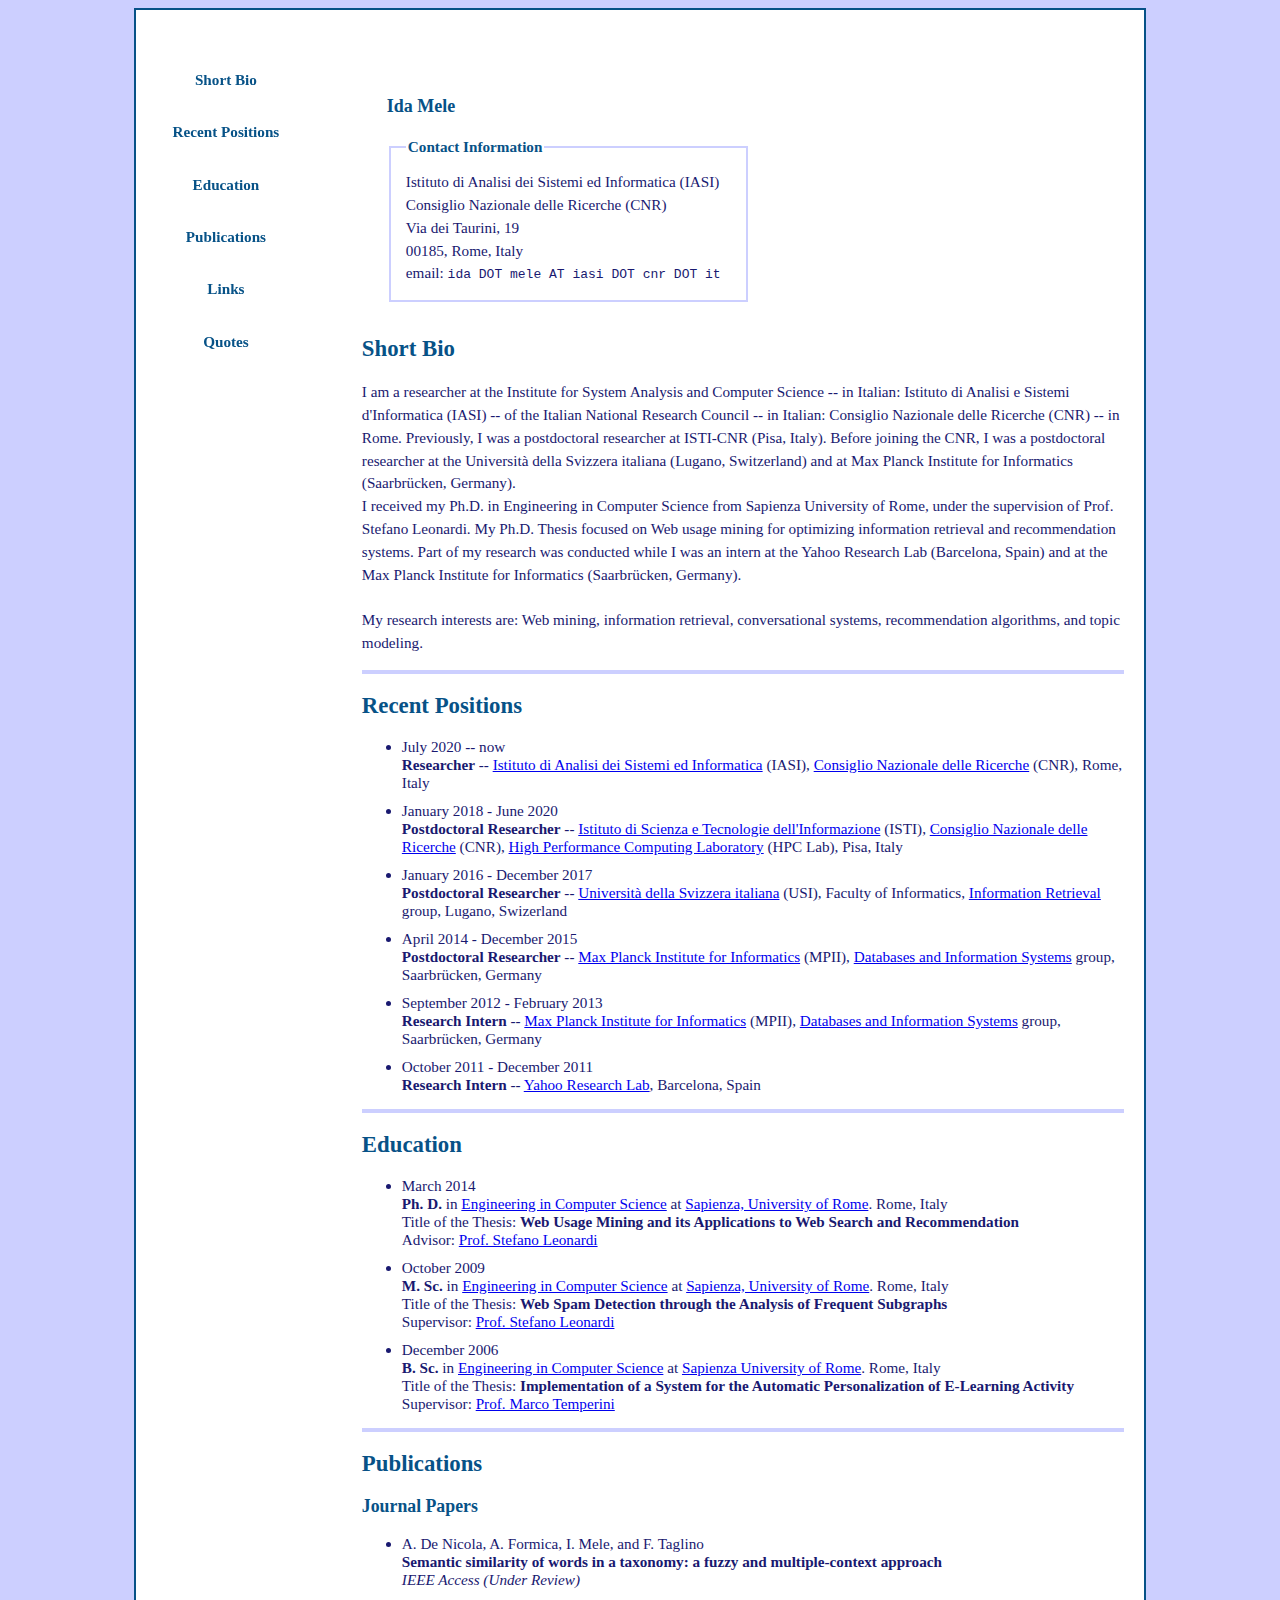
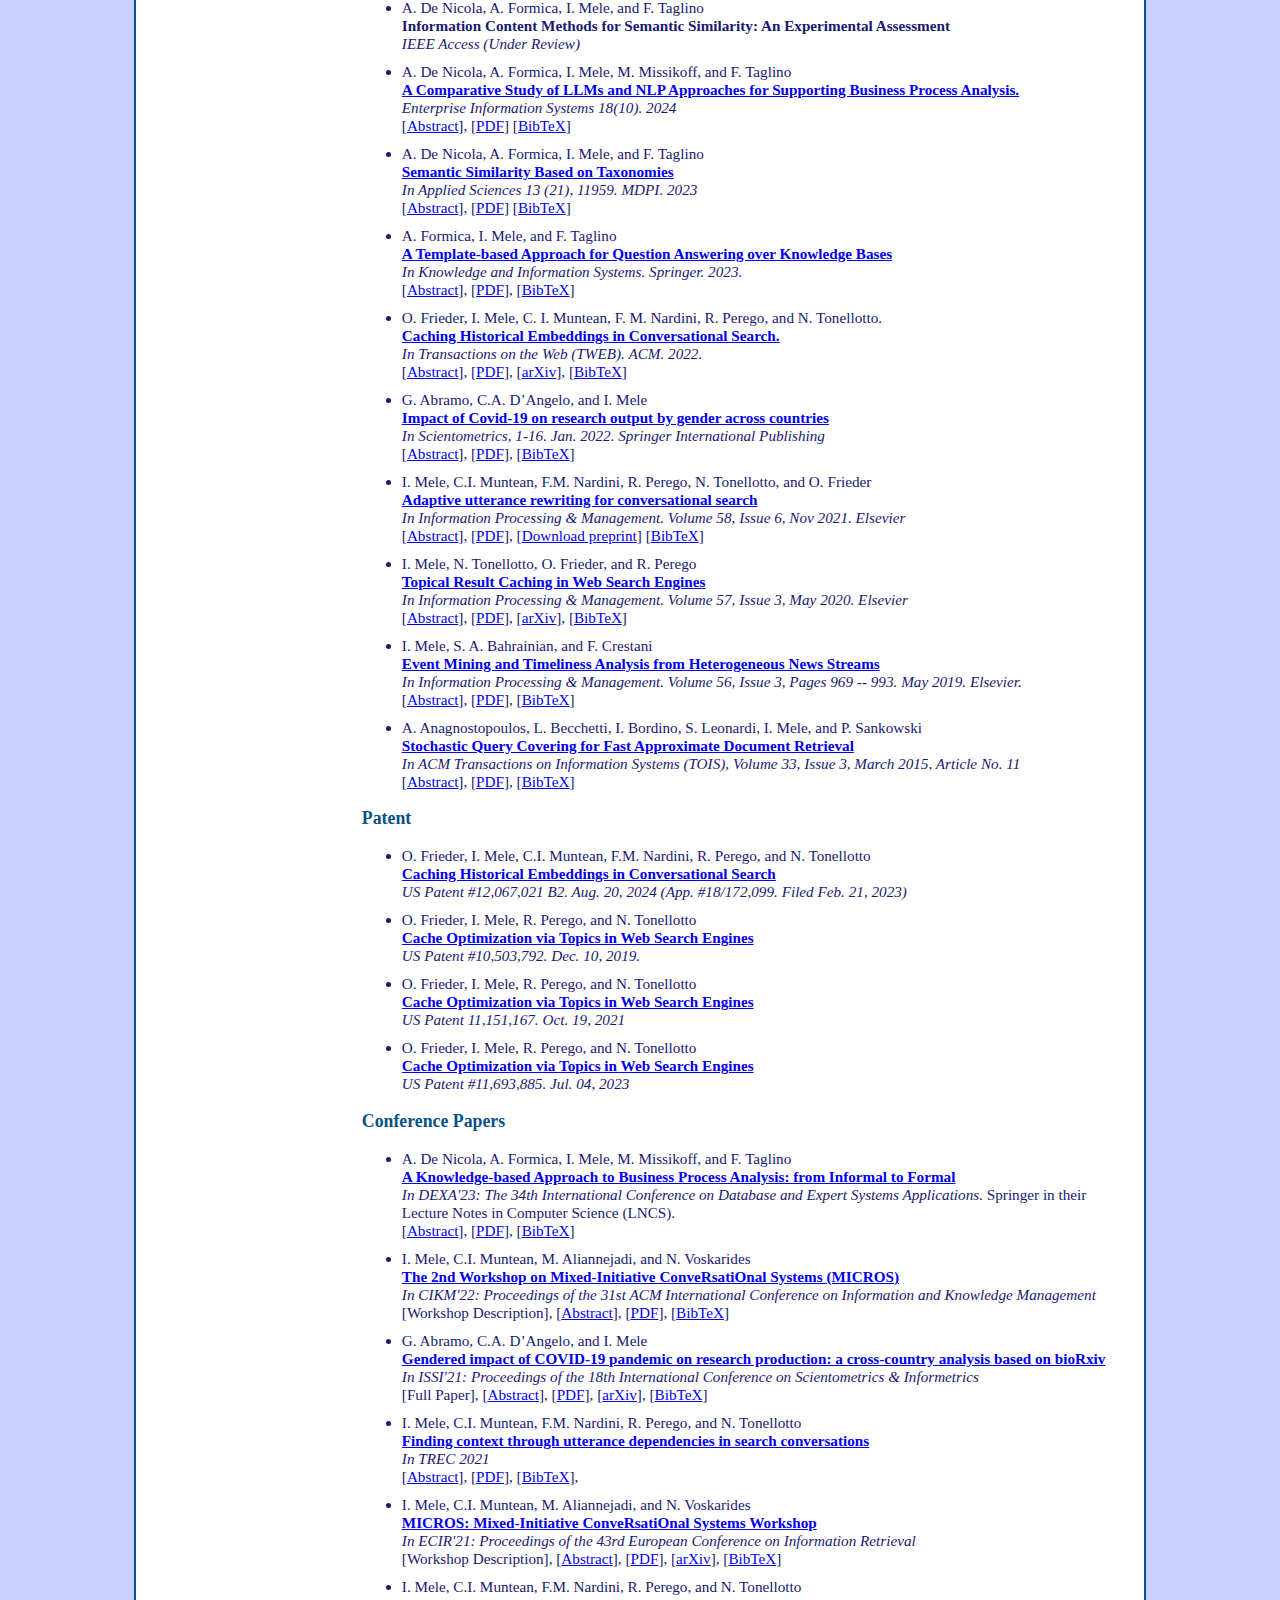
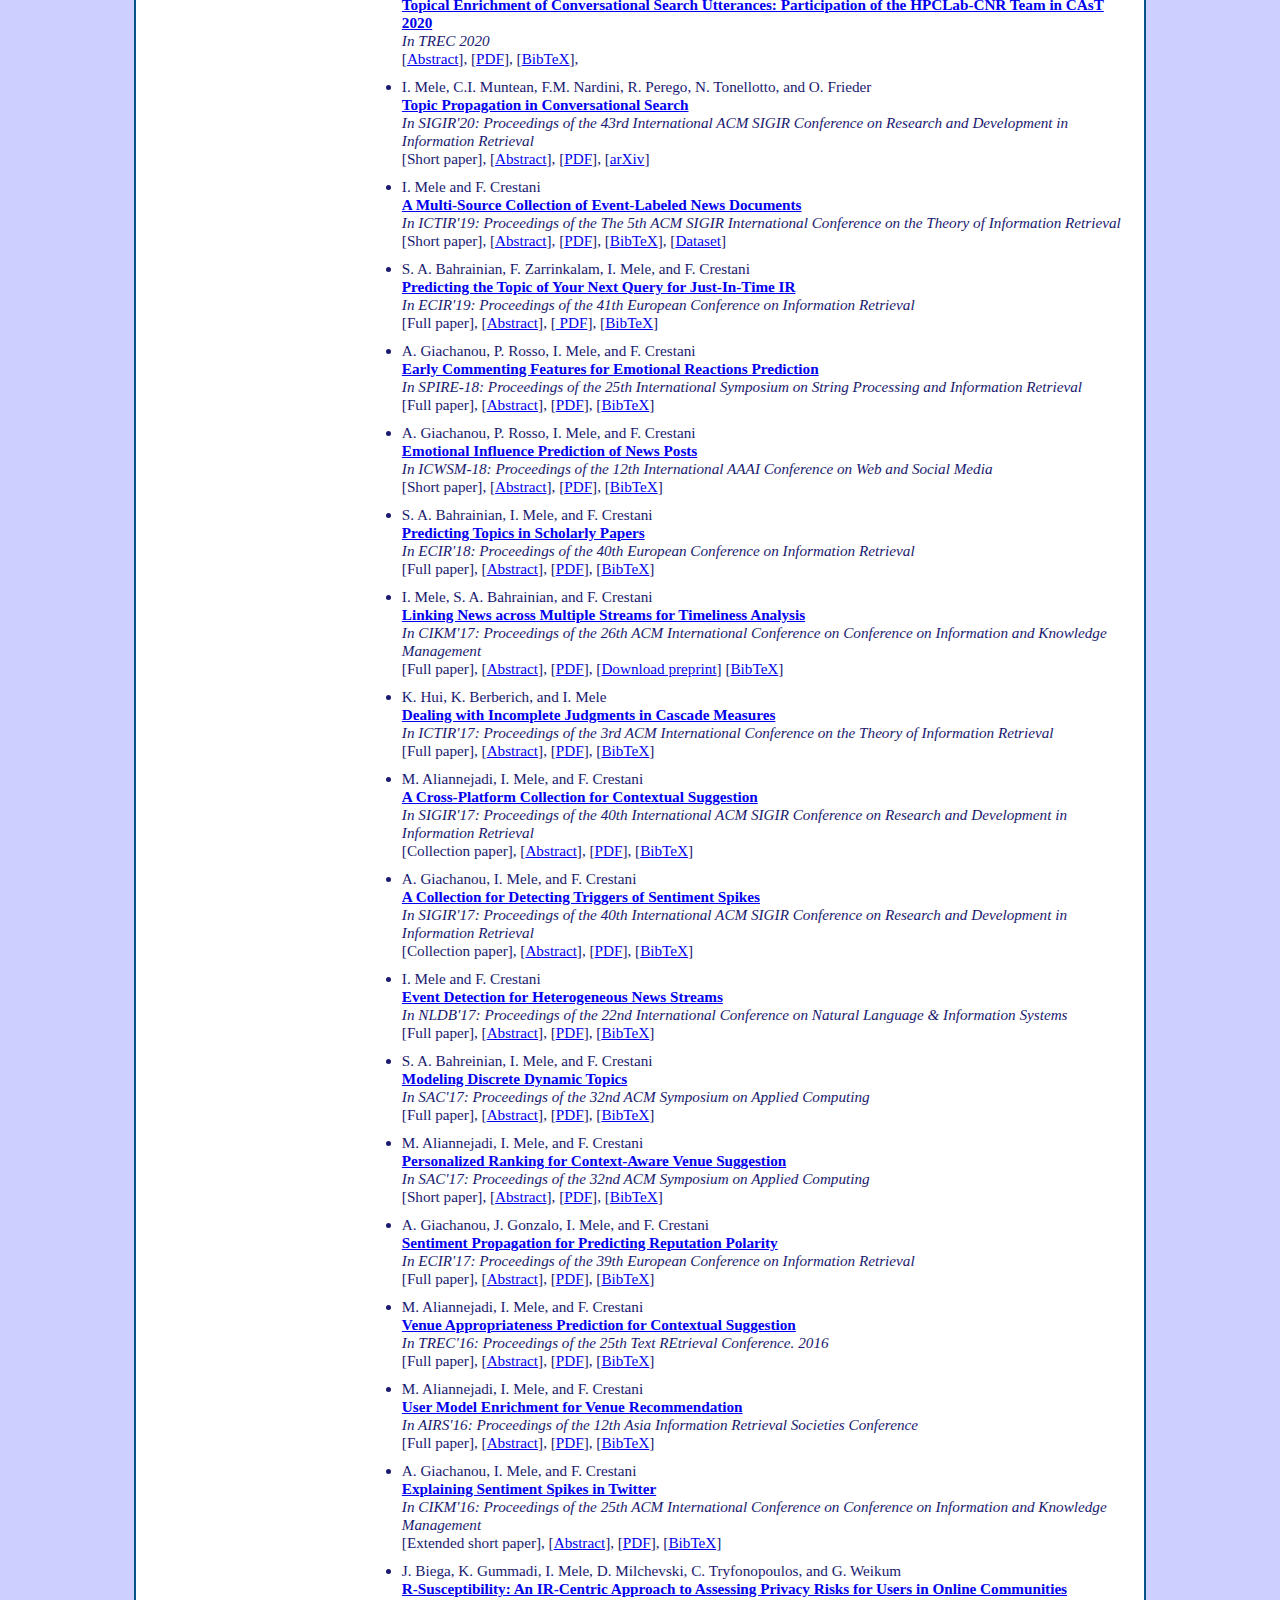
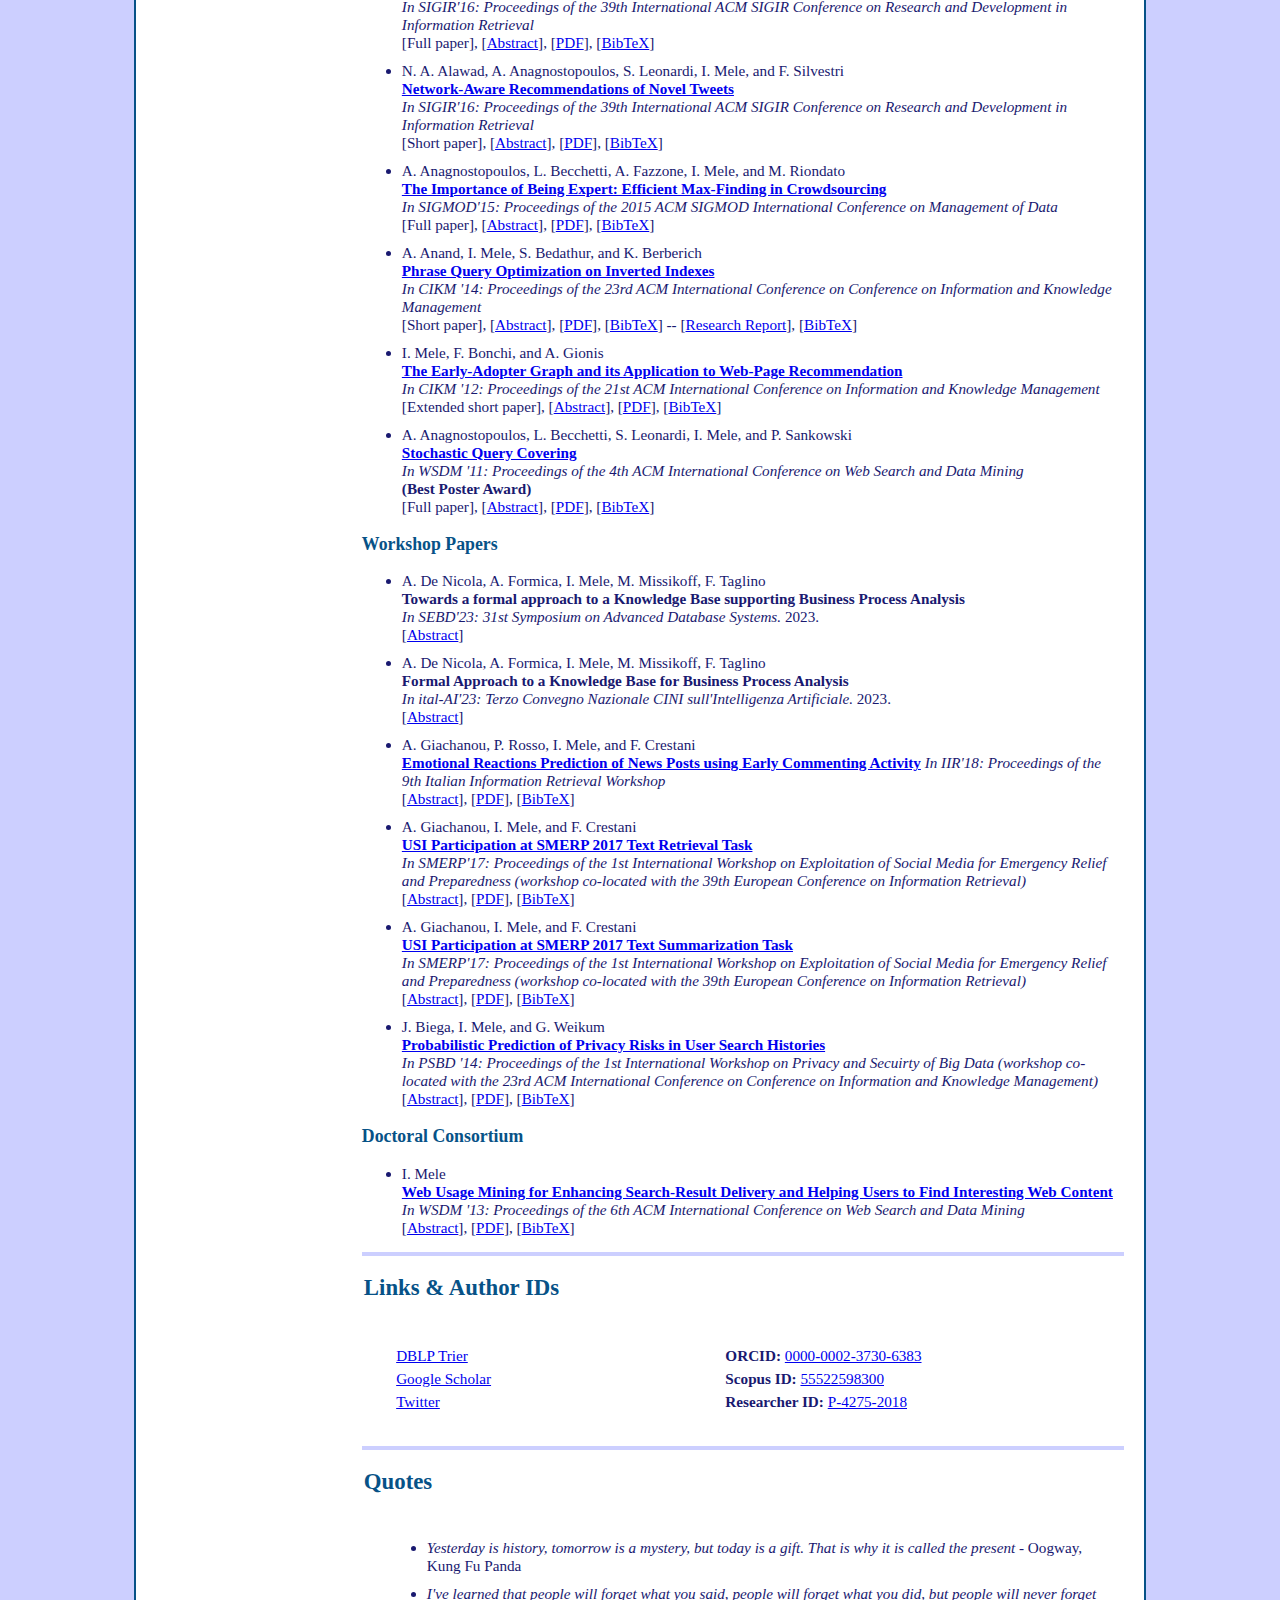
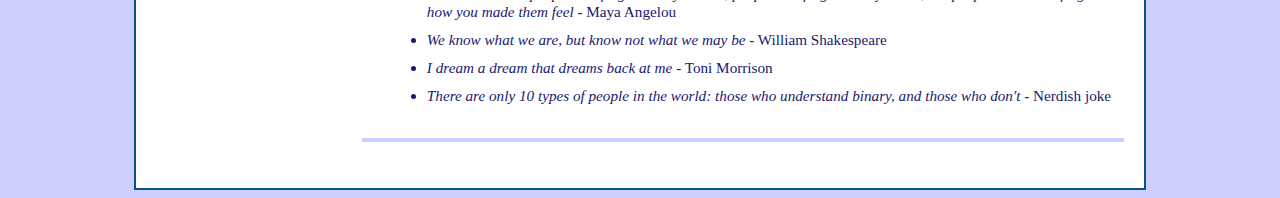
==== commit 2c65394b: "Update index.html" ====
--- a/index.html
+++ b/index.html
@@ -140,15 +140,27 @@
 	<h3>Journal Papers</h3>
 
 	<ul>
+
 		<li>A. De Nicola, A. Formica, I. Mele, and F. Taglino <br />
-		<b><a href="https://assets-eu.researchsquare.com/files/rs-4455496/v1_covered_6597e58d-e692-4f36-bc2d-e68fff2004f7.pdf?c=1718684505">
-			Evaluating Information Content Methods for Semantic Similarity based on Taxonomies</a></b><br />
-			<i>Knowledge and Information Systems (Under Review)</i><br />
+			<b>Semantic similarity of words in a taxonomy: a fuzzy and multiple-context approach</b><br />
+			<i>IEEE Access (Under Review)</i><br />
+		</li>
+		
+		<li>A. De Nicola, A. Formica, I. Mele, and F. Taglino <br />
+			<b>Information Content Methods for Semantic Similarity: An Experimental Assessment</b><br />
+			<i>IEEE Access (Under Review)</i><br />
 		</li>
 		
 		<li>A. De Nicola, A. Formica, I. Mele, M. Missikoff, and F. Taglino  <br />
-		<b>A Comparative Study of LLMs and NLP Approaches for Supporting Business Process Analysis.</b> <br />
-		<i>Enterprise Information Systems (Under Review)</i><br />
+		<b><a href="https://www.tandfonline.com/doi/full/10.1080/17517575.2024.2415578">A Comparative Study of LLMs and NLP Approaches for Supporting Business Process Analysis.</a></b> <br />
+		<i>Enterprise Information Systems 18(10). 2024</i><br />
+		[<a onclick="toggle('EIS24-DNFMMT-abstract','linkEIS24-DNFMMT')" href="javascript:void(0)"><span id="linkEIS24-DNFMMT">Abstract</span></a>], 
+		[<a href="https://doi.org/10.1080/17517575.2024.2415578">PDF</a>]
+		[<a href="javascript:void(0);" onclick="popupBib('pubs/EIS24-DNFMMT.bib');">BibTeX</a>]
+	  	<div id="EIS24-DNFMMT-abstract" style="display: none;">
+		<br />
+		This paper compares two approaches to support Business Process Analysis (BPA) for the construction of a Business Process Knowledge Base (BPKB). The methodology is based on the BPA Canvas metamodel, which starts from the preliminary output of the business analysis (an interview). We focus on the extraction of key elements from the text to build the BPKB core. We experiment with approaches based on Natural Language Processing (NLP) and Large Language Models (LLMs), using a running example to compare the outcomes with manual annotations. The experiment shows that the LLM-based approach yields better performance, especially with enriched prompts.
+		</div>
 		</li>
 		
 		<li>
@@ -893,7 +905,7 @@
                     <td></td>
                     <td>
                         <p>
-                        <a href="http://www.informatik.uni-trier.de/~ley/pers/hy/m/Mele:Ida.html">DBLP Trier</a> <br />
+                        <a href="https://dblp.org/pid/20/9056.html">DBLP Trier</a> <br />
                         <a href="https://scholar.google.it/citations?user=X66pFd4AAAAJ&hl=it&oi=sra">Google Scholar</a> <br />
                         <a href="https://twitter.com/ida_mele">Twitter</a>
                     </td>
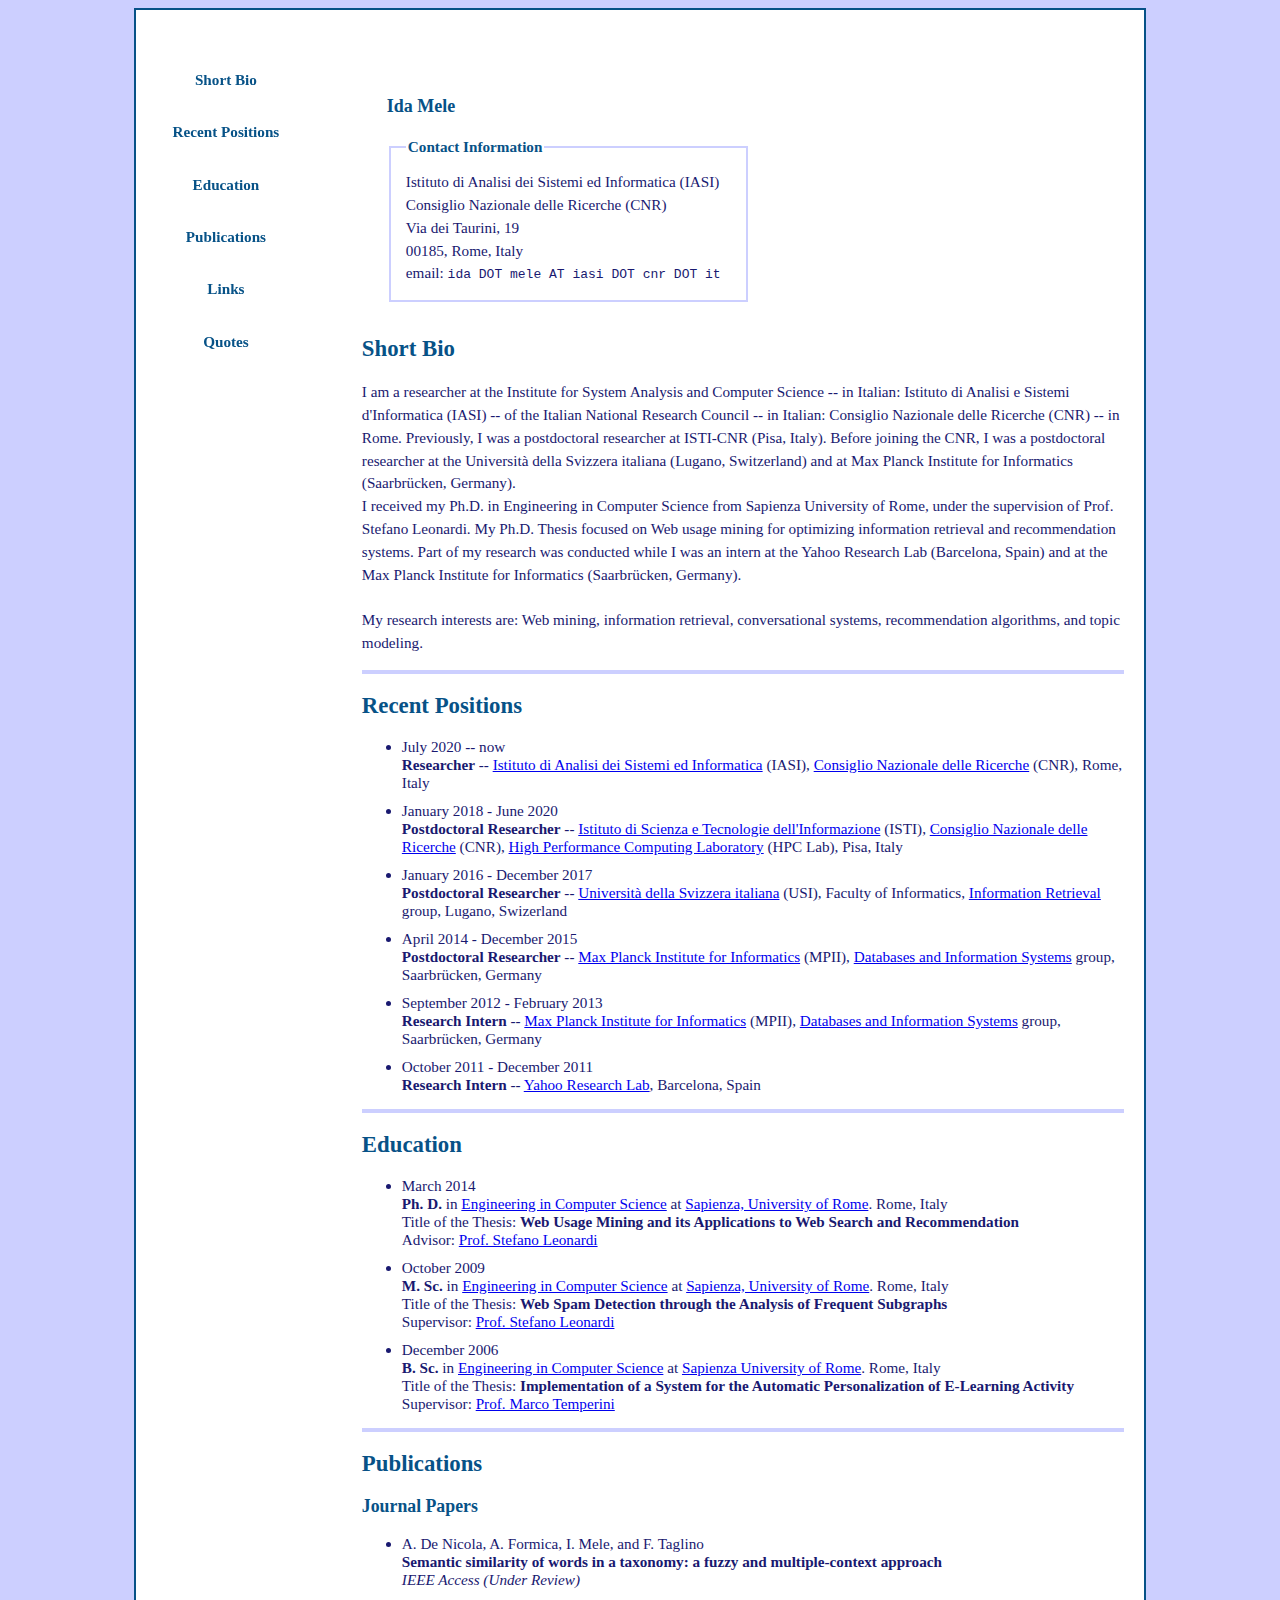
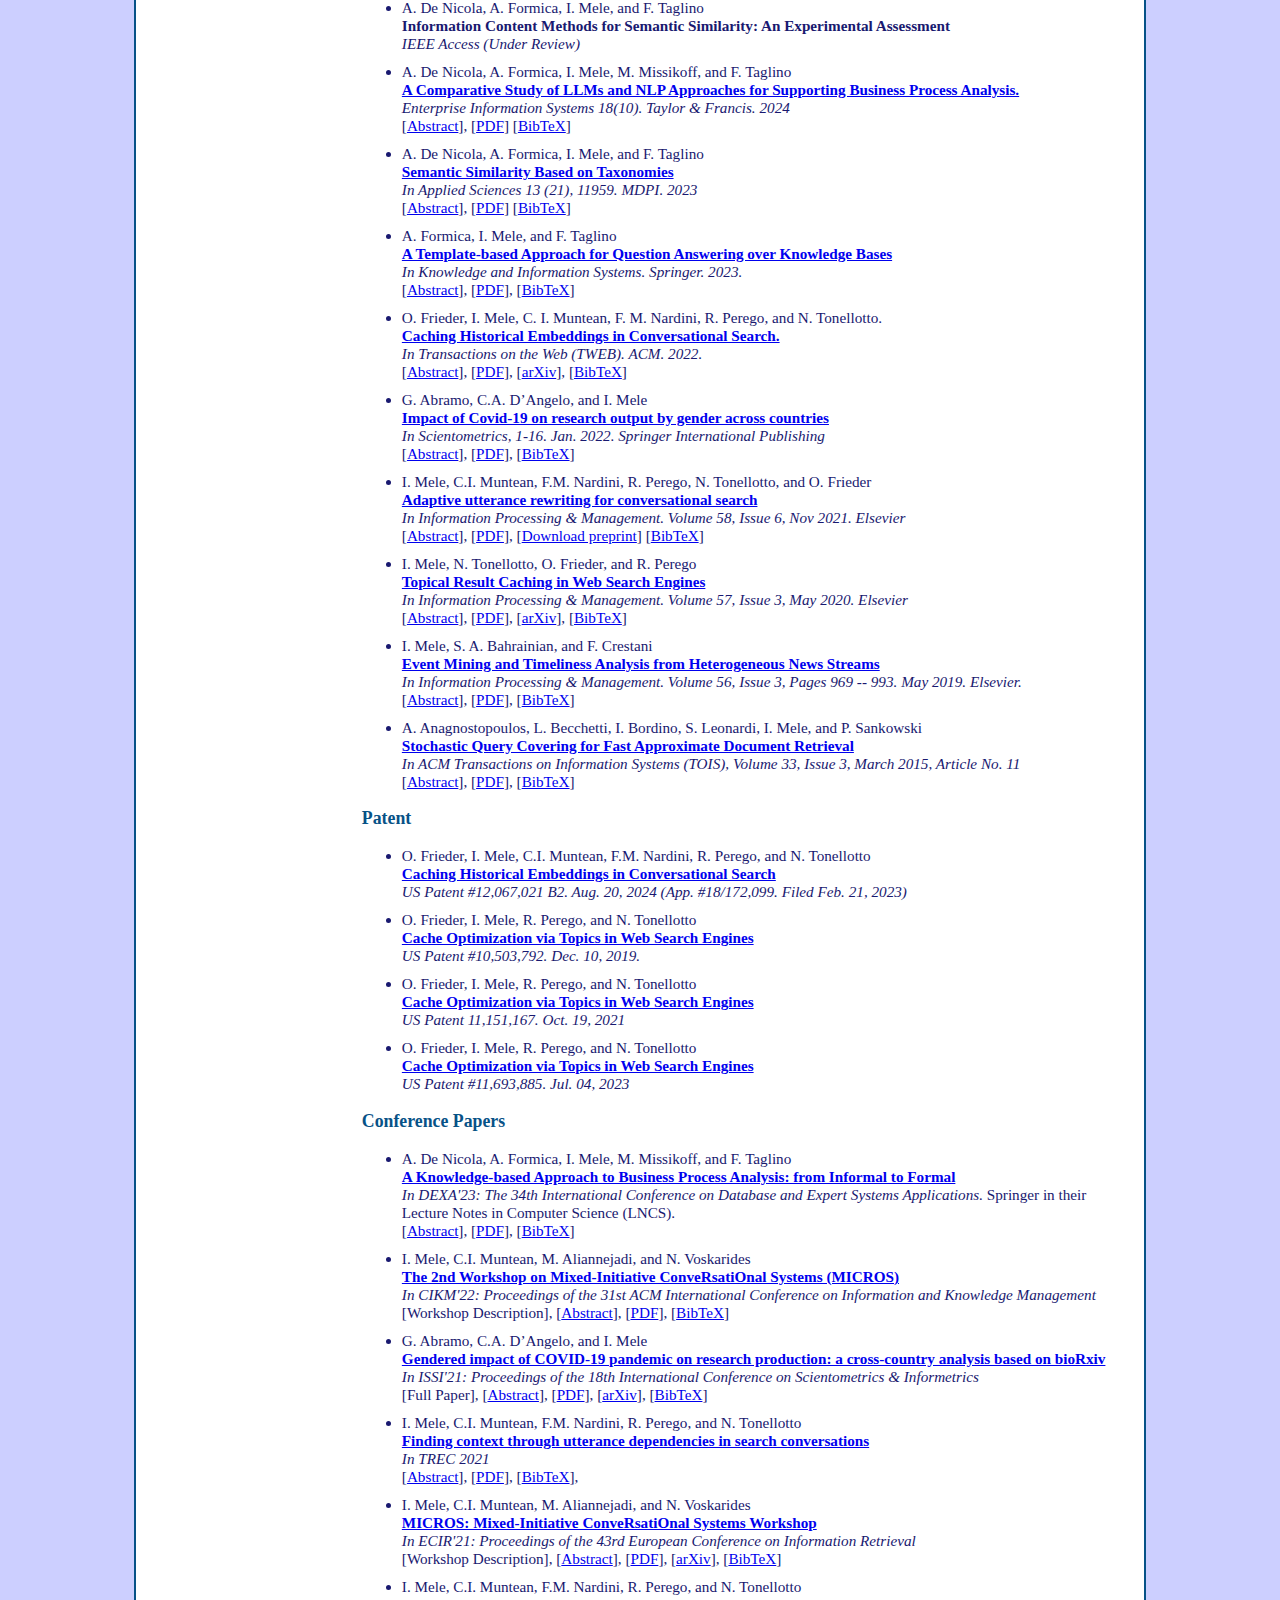
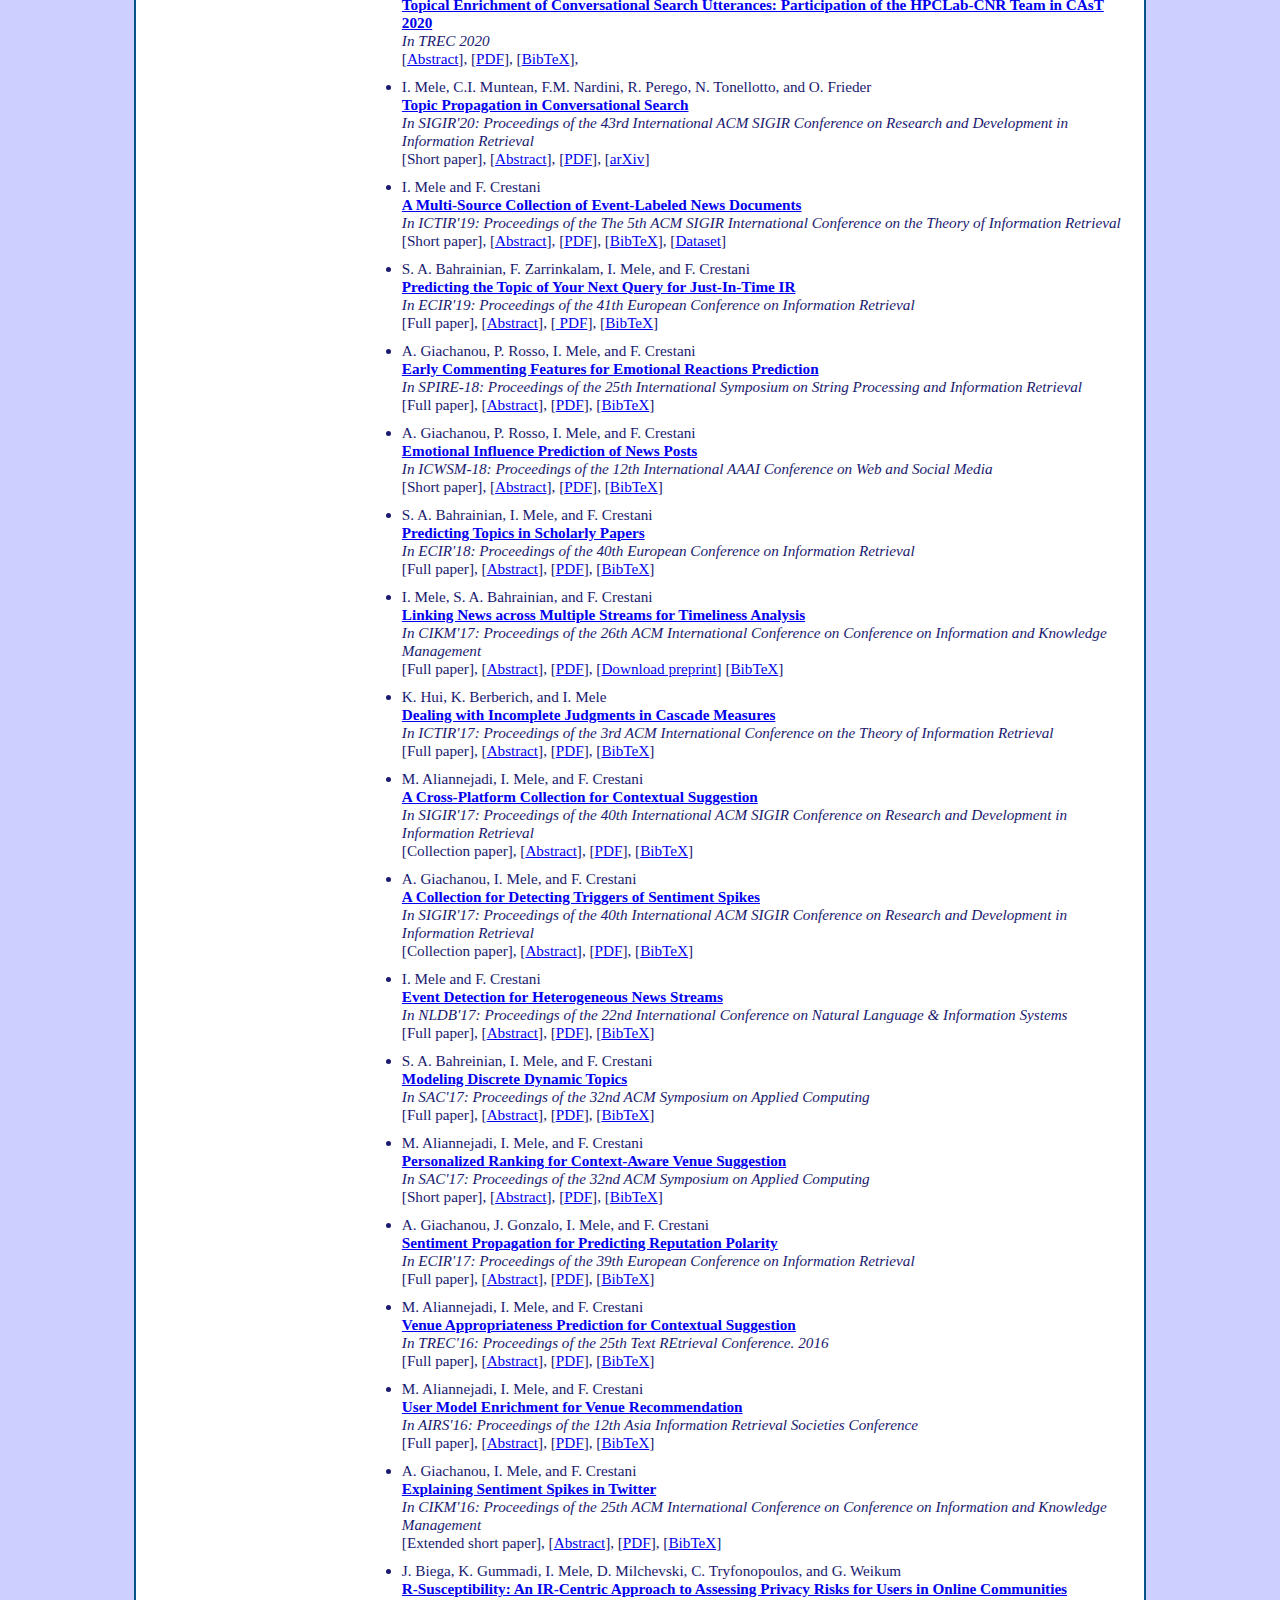
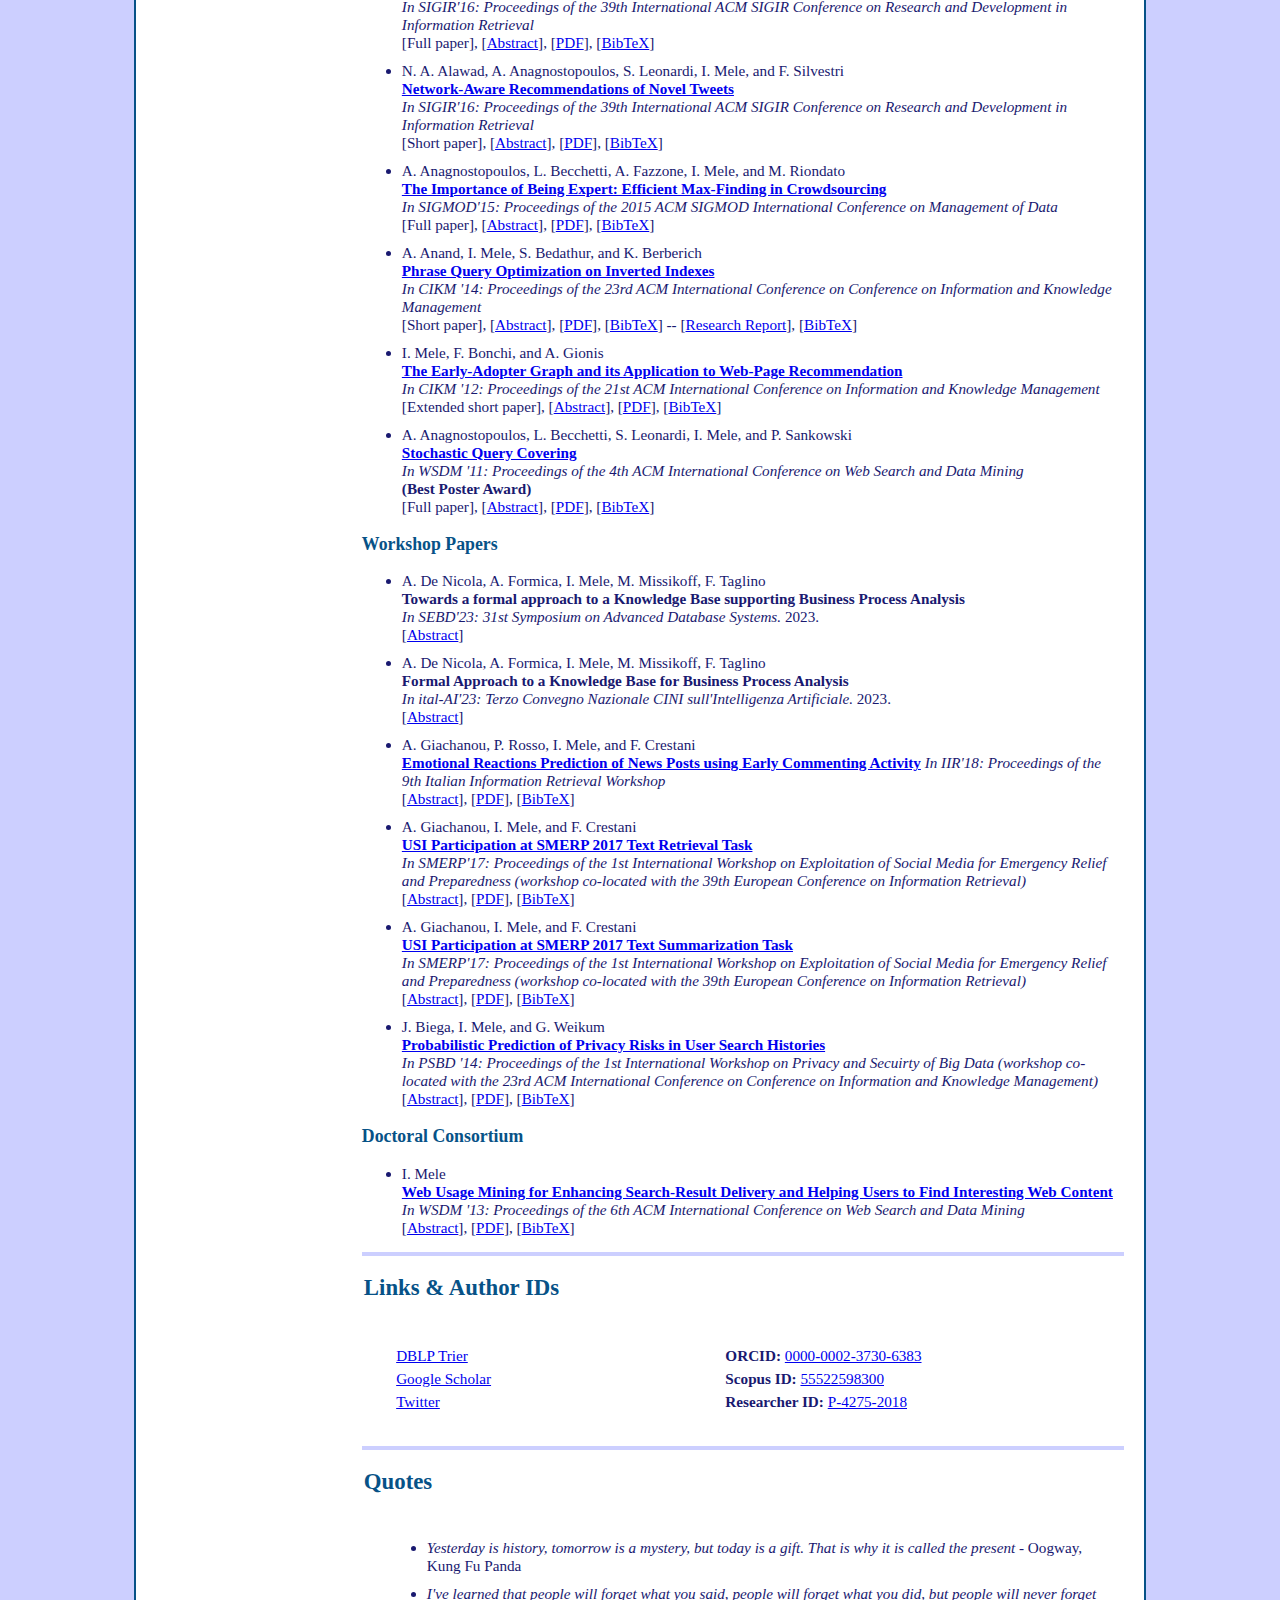
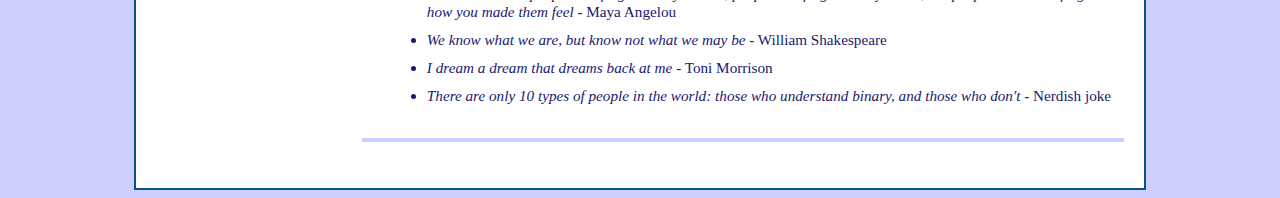
==== commit 21dd15f0: "Update index.html" ====
--- a/index.html
+++ b/index.html
@@ -153,7 +153,7 @@
 		
 		<li>A. De Nicola, A. Formica, I. Mele, M. Missikoff, and F. Taglino  <br />
 		<b><a href="https://www.tandfonline.com/doi/full/10.1080/17517575.2024.2415578">A Comparative Study of LLMs and NLP Approaches for Supporting Business Process Analysis.</a></b> <br />
-		<i>Enterprise Information Systems 18(10). 2024</i><br />
+		<i>Enterprise Information Systems 18(10). Taylor & Francis. 2024</i><br />
 		[<a onclick="toggle('EIS24-DNFMMT-abstract','linkEIS24-DNFMMT')" href="javascript:void(0)"><span id="linkEIS24-DNFMMT">Abstract</span></a>], 
 		[<a href="https://doi.org/10.1080/17517575.2024.2415578">PDF</a>]
 		[<a href="javascript:void(0);" onclick="popupBib('pubs/EIS24-DNFMMT.bib');">BibTeX</a>]
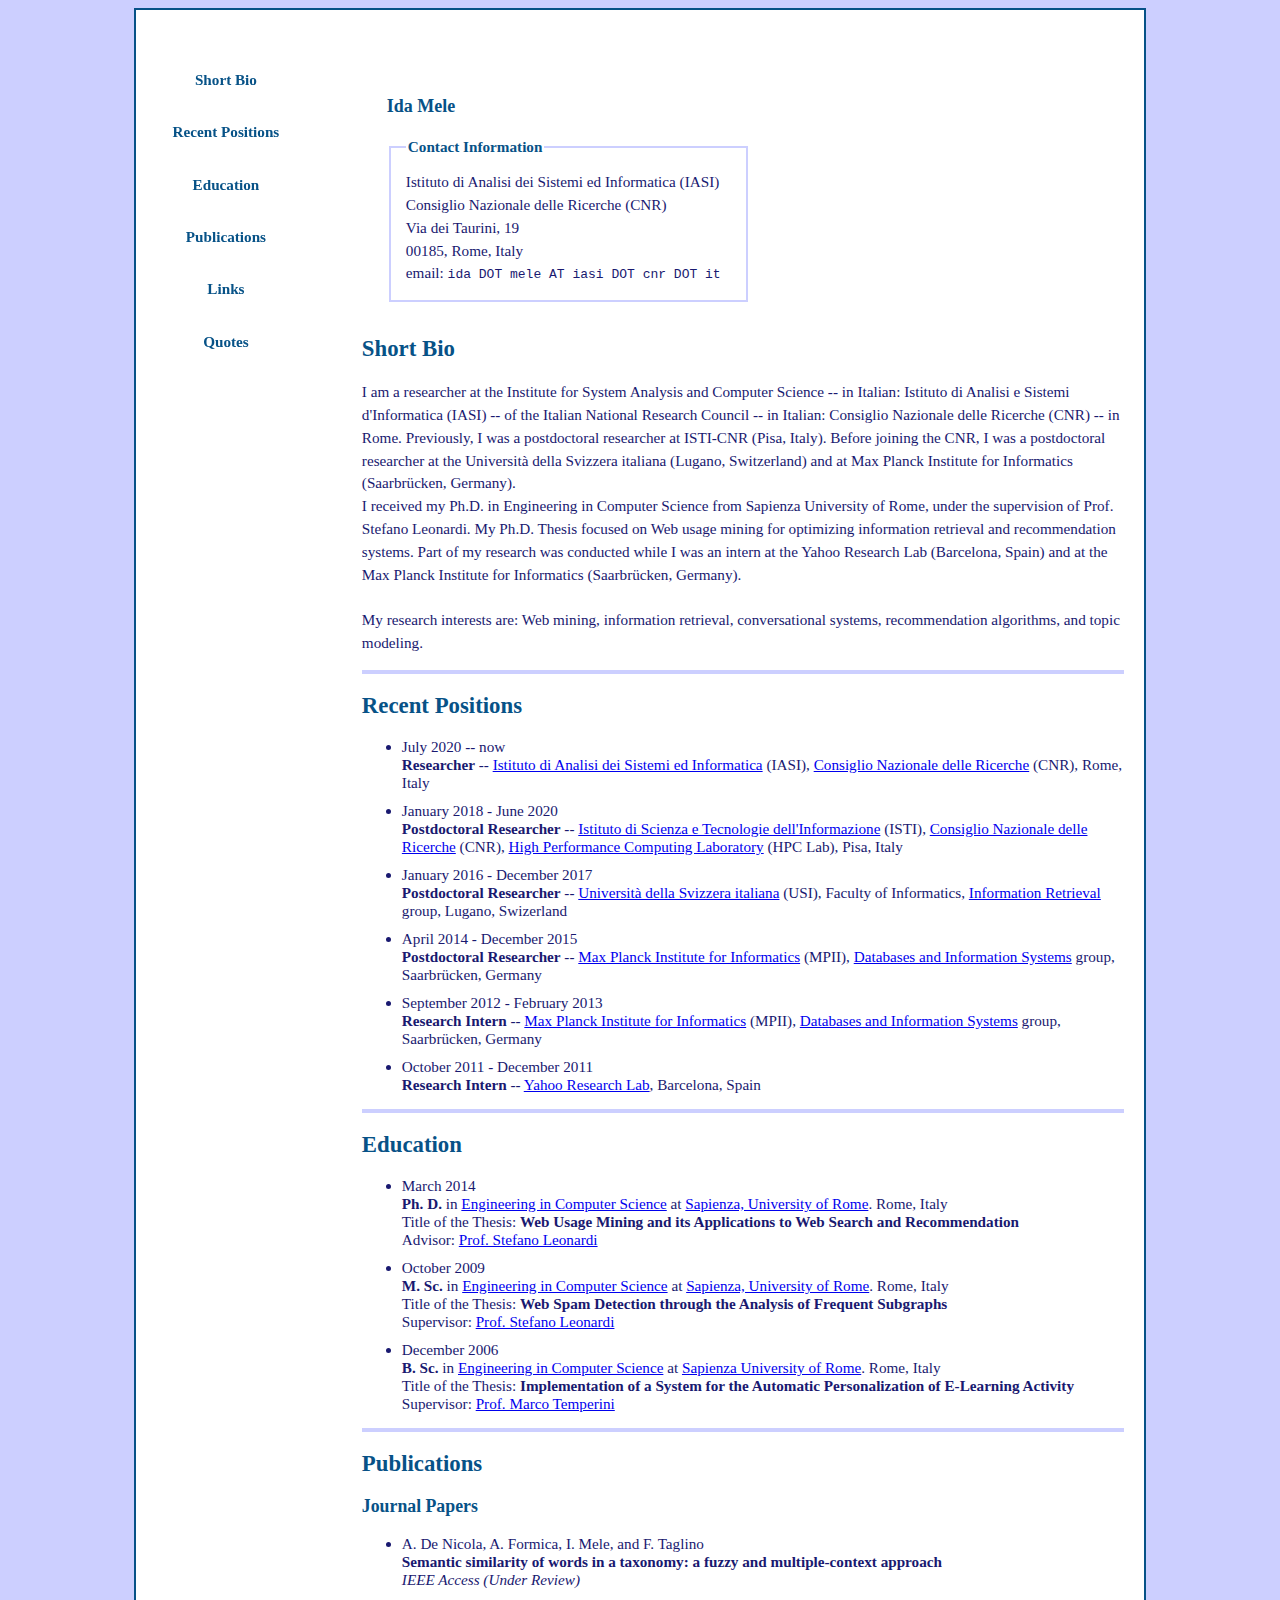
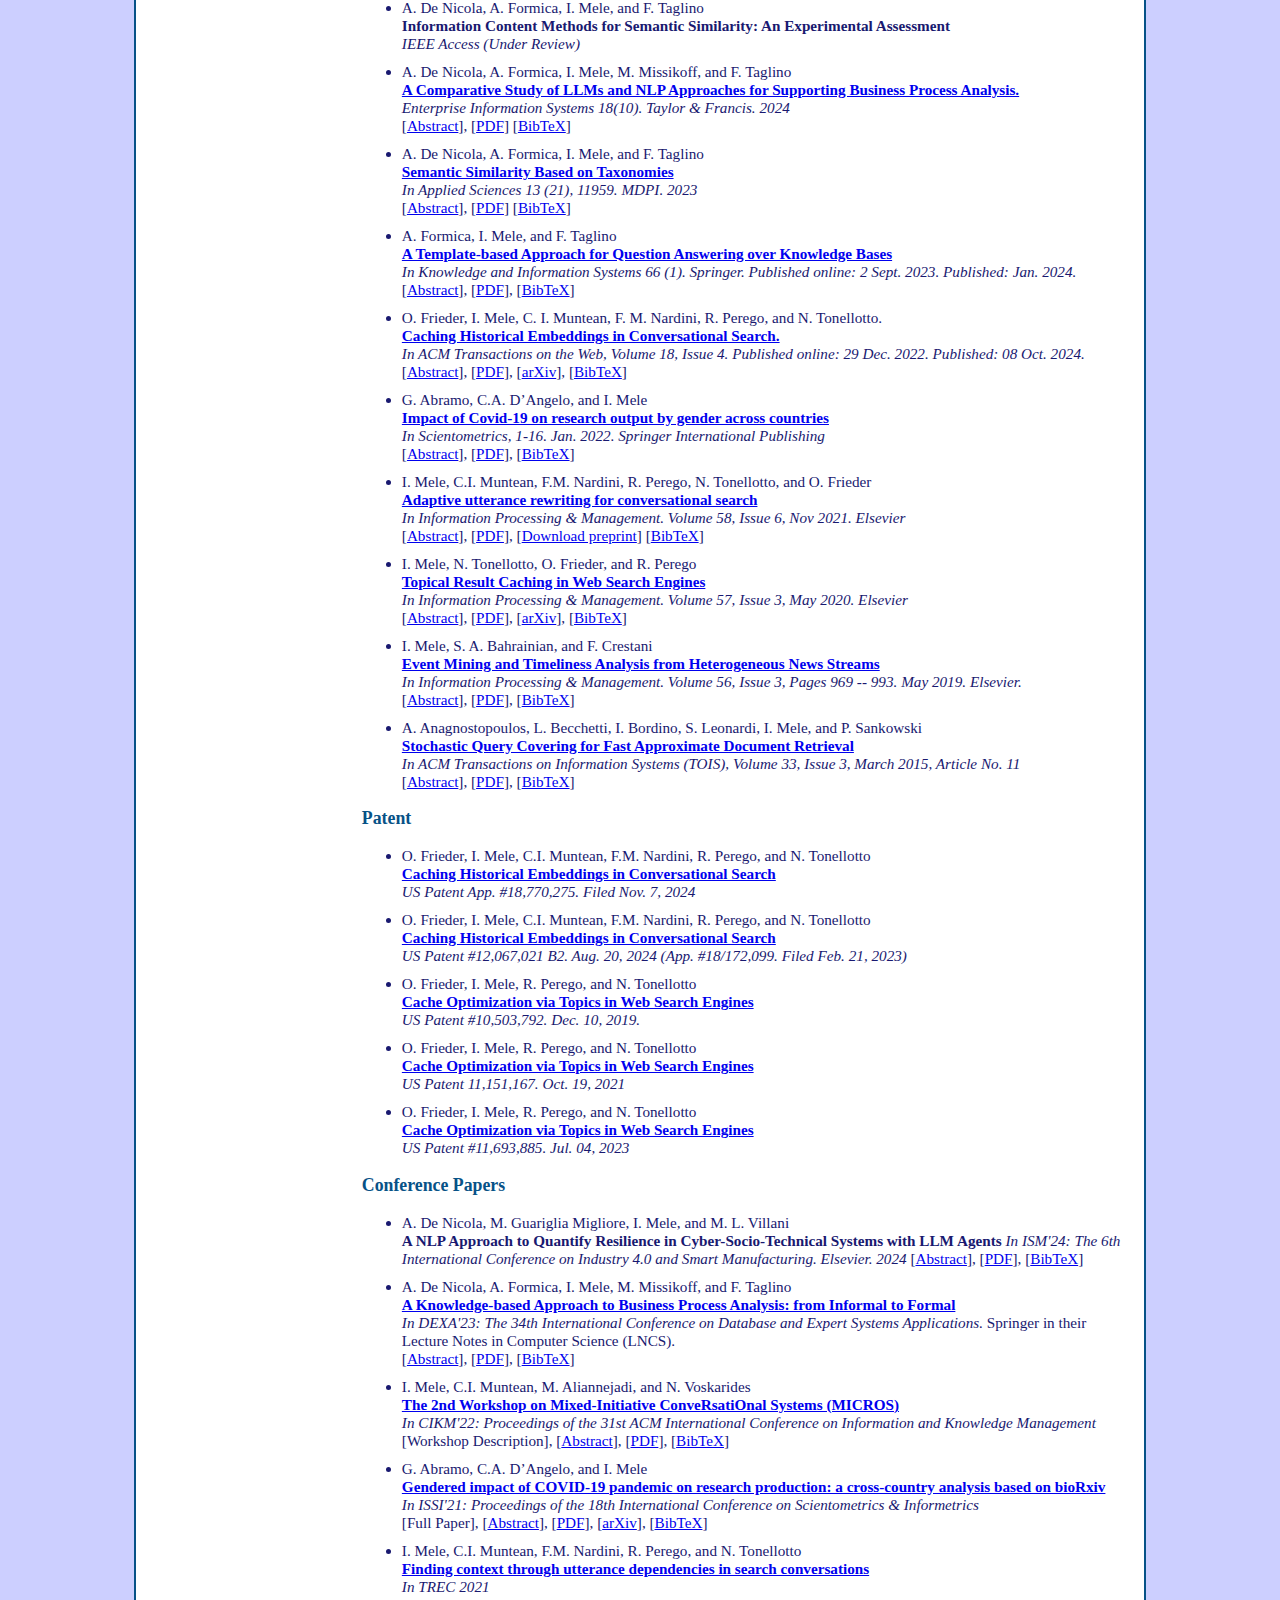
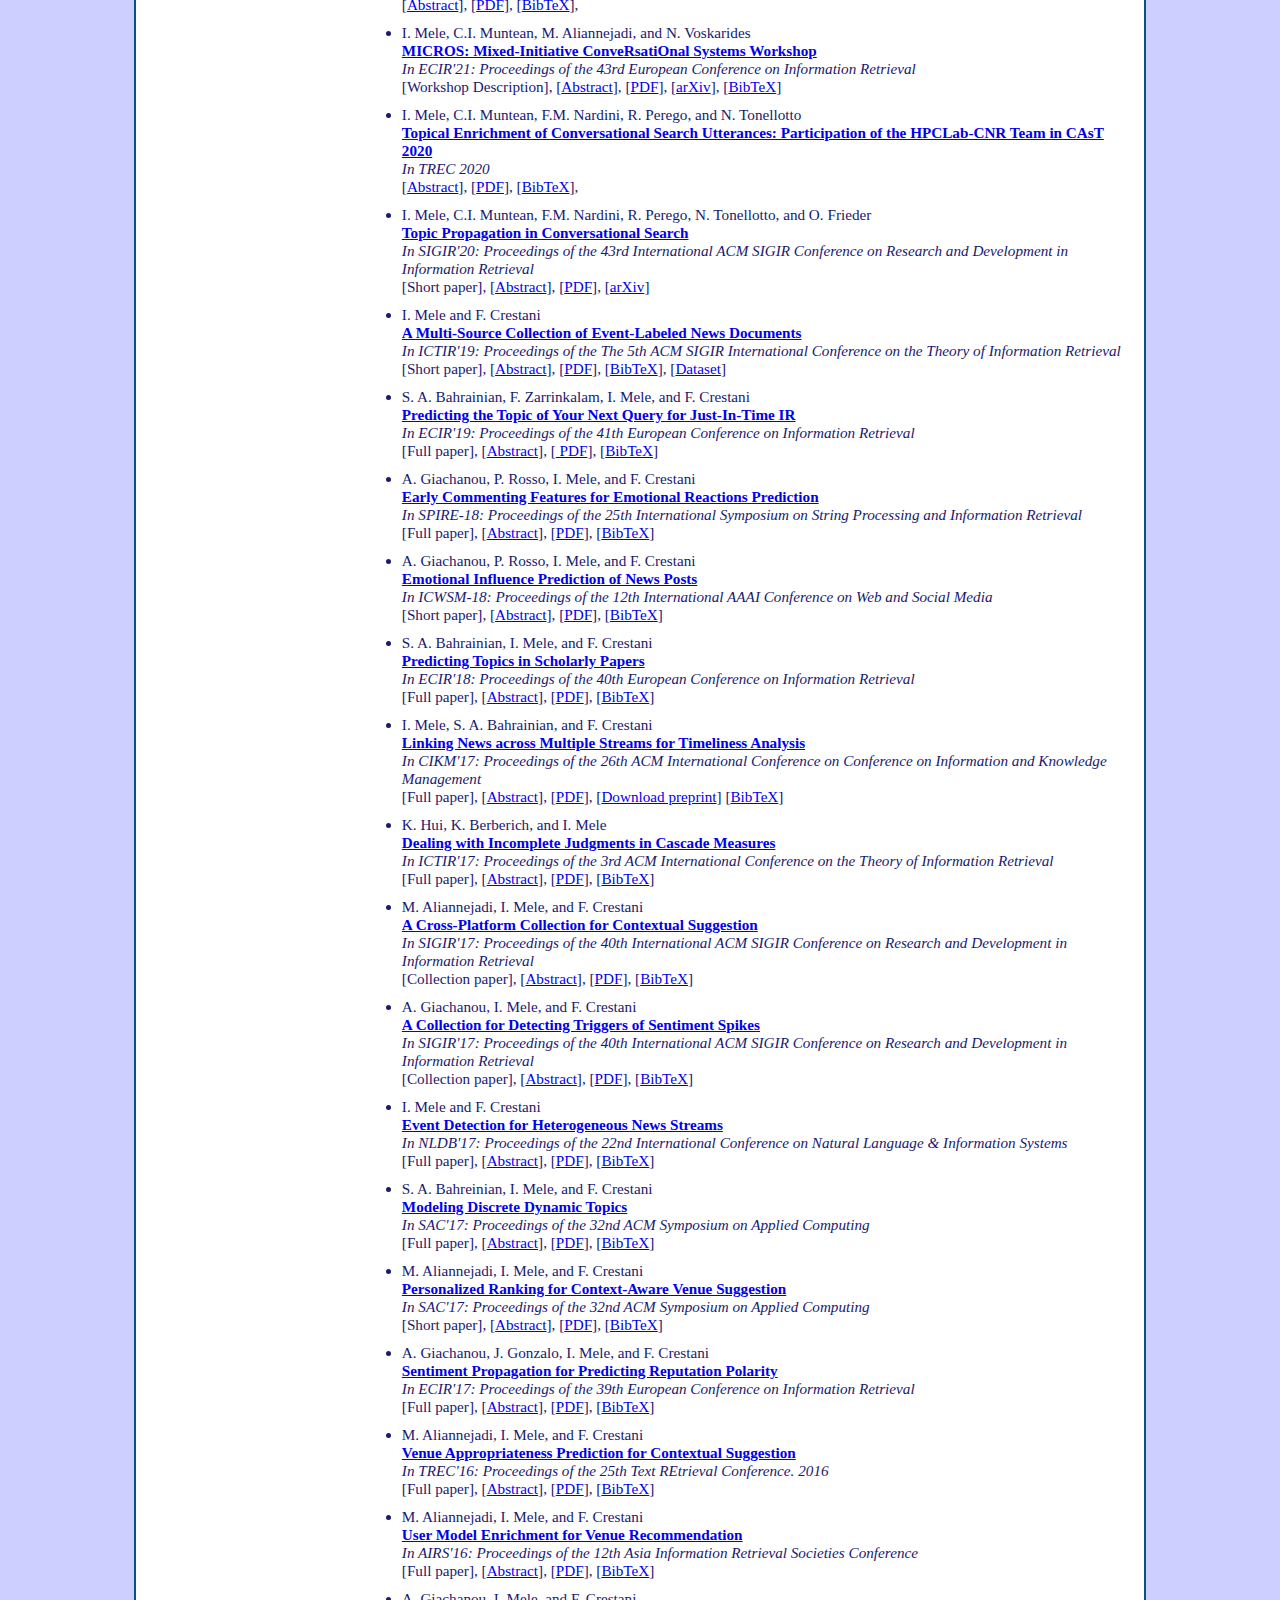
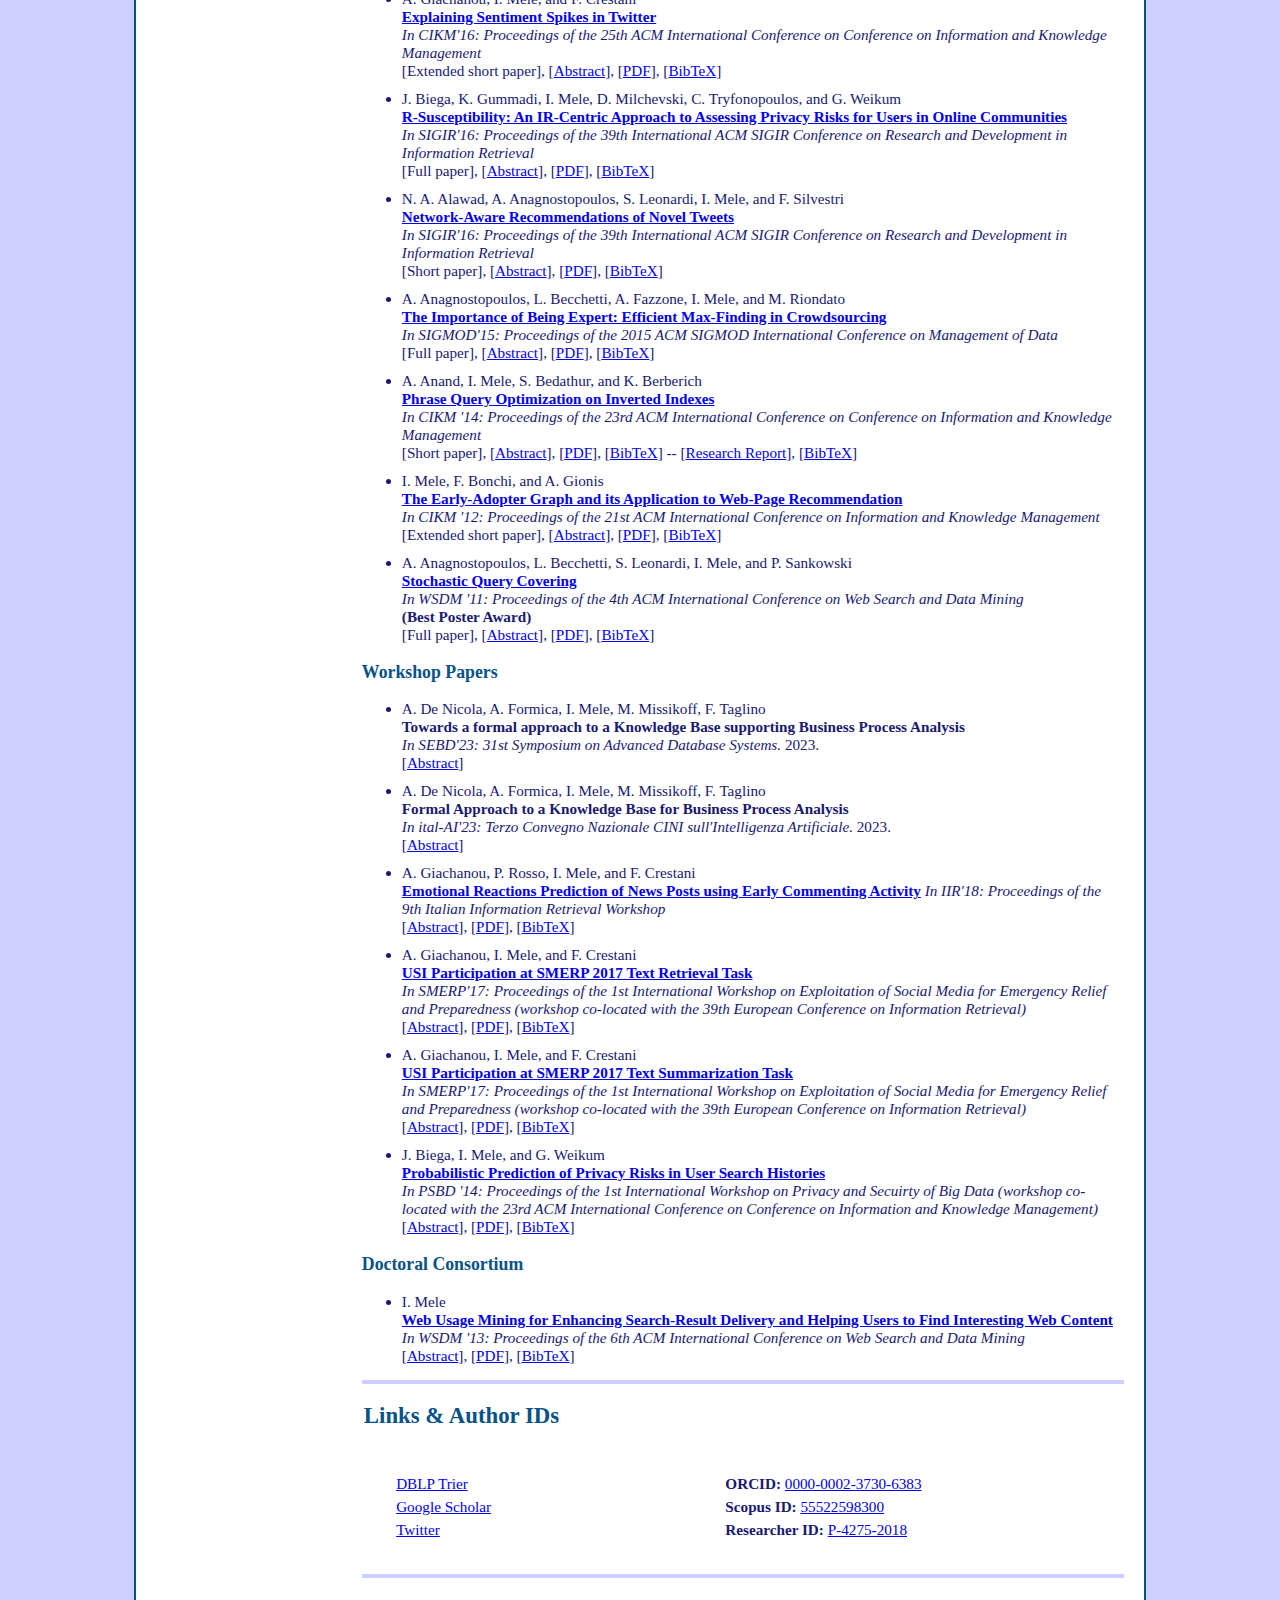
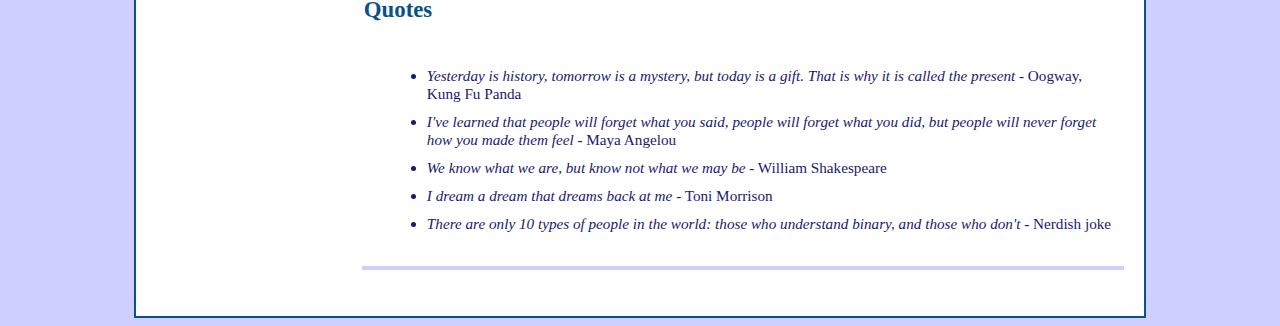
==== commit 10ee18af: "Update index.html" ====
--- a/index.html
+++ b/index.html
@@ -177,8 +177,8 @@
 		</li>
 		
 		<li> A. Formica, I. Mele, and F. Taglino <br />
-		<b><a href="https://link.springer.com/article/10.1007/s10115-023-01966-8">A Template-based Approach for Question Answering over Knowledge Bases</a></b><br />
-		<i>In Knowledge and Information Systems. Springer. 2023.</i><br />
+		<b><a href="https://link.springer.com/content/pdf/10.1007/s10115-023-01966-8.pdf">A Template-based Approach for Question Answering over Knowledge Bases</a></b><br />
+		<i>In Knowledge and Information Systems 66 (1). Springer. Published online: 2 Sept. 2023. Published: Jan. 2024.</i><br />
 		[<a onclick="toggle('KAIS23-FMT-abstract','link-KAIS23-FMT')" href="javascript:void(0)"><span id="link-KAIS23-FMT">Abstract</span></a>],
 		[<a href="https://link.springer.com/content/pdf/10.1007/s10115-023-01966-8.pdf">PDF</a>],
 		[<a href="javascript:void(0);" onclick="popupBib('pubs/KAIS23-FMT.bib');">BibTeX</a>]
@@ -190,9 +190,9 @@
 
 		<li> O. Frieder, I. Mele, C. I. Muntean, F. M. Nardini, R. Perego, and N. Tonellotto. <br />
 <b><a href="https://dl.acm.org/doi/abs/10.1145/3578519">Caching Historical Embeddings in Conversational Search.</a></b><br />
-<i>In Transactions on the Web (TWEB). ACM. 2022.  </i><br />
+<i>In ACM Transactions on the Web, Volume 18, Issue 4.  Published online: 29 Dec. 2022. Published: 08 Oct. 2024.  </i><br />
  [<a onclick="toggle('TWEB22-FMMNPT-abstract','link-TWEB22-FMMNPT')" href="javascript:void(0)"><span id="link-TWEB22-FMMNPT">Abstract</span></a>],
-            [<a href="https://dl.acm.org/doi/abs/10.1145/3578519">PDF</a>], [<a href="https://arxiv.org/abs/2211.14155">arXiv</a>],
+            [<a href="https://dl.acm.org/doi/pdf/10.1145/3578519">PDF</a>], [<a href="https://arxiv.org/abs/2211.14155">arXiv</a>],
 	    [<a href="javascript:void(0);" onclick="popupBib('pubs/TWEB22-FMMNPT.bib');">BibTeX</a>]
              <div id="TWEB22-FMMNPT-abstract" style="display: none;">
 	   <br />
@@ -291,6 +291,13 @@
 	<h3>Patent</h3>
 	<ul>
 
+
+		<li>O. Frieder, I. Mele, C.I. Muntean, F.M. Nardini, R. Perego, and N. Tonellotto<br />
+			<b><a href="https://patents.google.com/patent/US20230267126A1/en">Caching Historical Embeddings in Conversational Search</a></b><br />
+			<i>US Patent App. #18,770,275. Filed Nov. 7, 2024 </i><br />
+		</li>
+
+		
 		<li>O. Frieder, I. Mele, C.I. Muntean, F.M. Nardini, R. Perego, and N. Tonellotto<br />
 			<b><a href="https://patents.google.com/patent/US20230267126A1/en">Caching Historical Embeddings in Conversational Search</a></b><br />
 			<i>US Patent #12,067,021 B2. Aug. 20, 2024 (App. #18/172,099. Filed Feb. 21, 2023) </i><br />
@@ -312,6 +319,18 @@
 	
 	<h3>Conference Papers</h3>
 	<ul>
+
+		<li>
+			A. De Nicola, M. Guariglia Migliore, I. Mele, and M. L. Villani <br />
+			<b><a heref= "https://www.msc-les.org/ism2024/wp-content/uploads/sites/47/2024/10/ISM_2024_Preliminary_Program.pdf">A NLP Approach to Quantify Resilience in Cyber-Socio-Technical Systems with LLM Agents</a></b>
+			<i>In ISM'24: The 6th International Conference on Industry 4.0 and Smart Manufacturing. Elsevier. 2024</i>
+			[<a onclick="toggle('ism24-DMMV-abstract','link-ism24-DMMV')" href="javascript:void(0)"><span id="link-ism24-DMMV">Abstract</span></a>],
+			[<a href="https://iris.cnr.it/handle/20.500.14243/526749">PDF</a>],
+		        [<a href="javascript:void(0);" onclick="popupBib('pubs/ism24-DMMV.bib');">BibTeX</a>]
+			<div id="ism24-DMMV-abstract" style="display: none;"> <br />
+				Incorporating cyber artifacts into Cyber-Socio-Technical Systems (CSTSs) poses new challenges to human safety due to their increasingly unpredictable behavior. Resilience is the ability to adapt, recover, and bounce back from challenges, setbacks, or adversity. Quantifying the resilience of CSTSs requires the identification of leading or lagging indicators. Among the leading indicators, allostatic load measures the level of systemic tension accumulated from misalignments in the perspectives of system actors regarding how work should be performed. In this paper, we propose a novel approach based on Natural Language Processing (NLP) to measure allostatic load. This approach involves lightweight modelling of process perspectives, extraction of token vectors from process function descriptions, and computing vector similarity by using the Dice similarity algorithm. Then, allostatic load is defined as the complement to one of the similarity value. An example application concerning a chemical spill in a hospital laboratory demonstrates the method’s practical use.
+	 		</div>
+		</li>
 
 		<li> A. De Nicola, A. Formica, I. Mele, M. Missikoff, and F. Taglino <br />
 			<b><a href="https://link.springer.com/chapter/10.1007/978-3-031-39847-6_39">A Knowledge-based Approach to Business Process Analysis: from Informal to Formal</a></b><br />
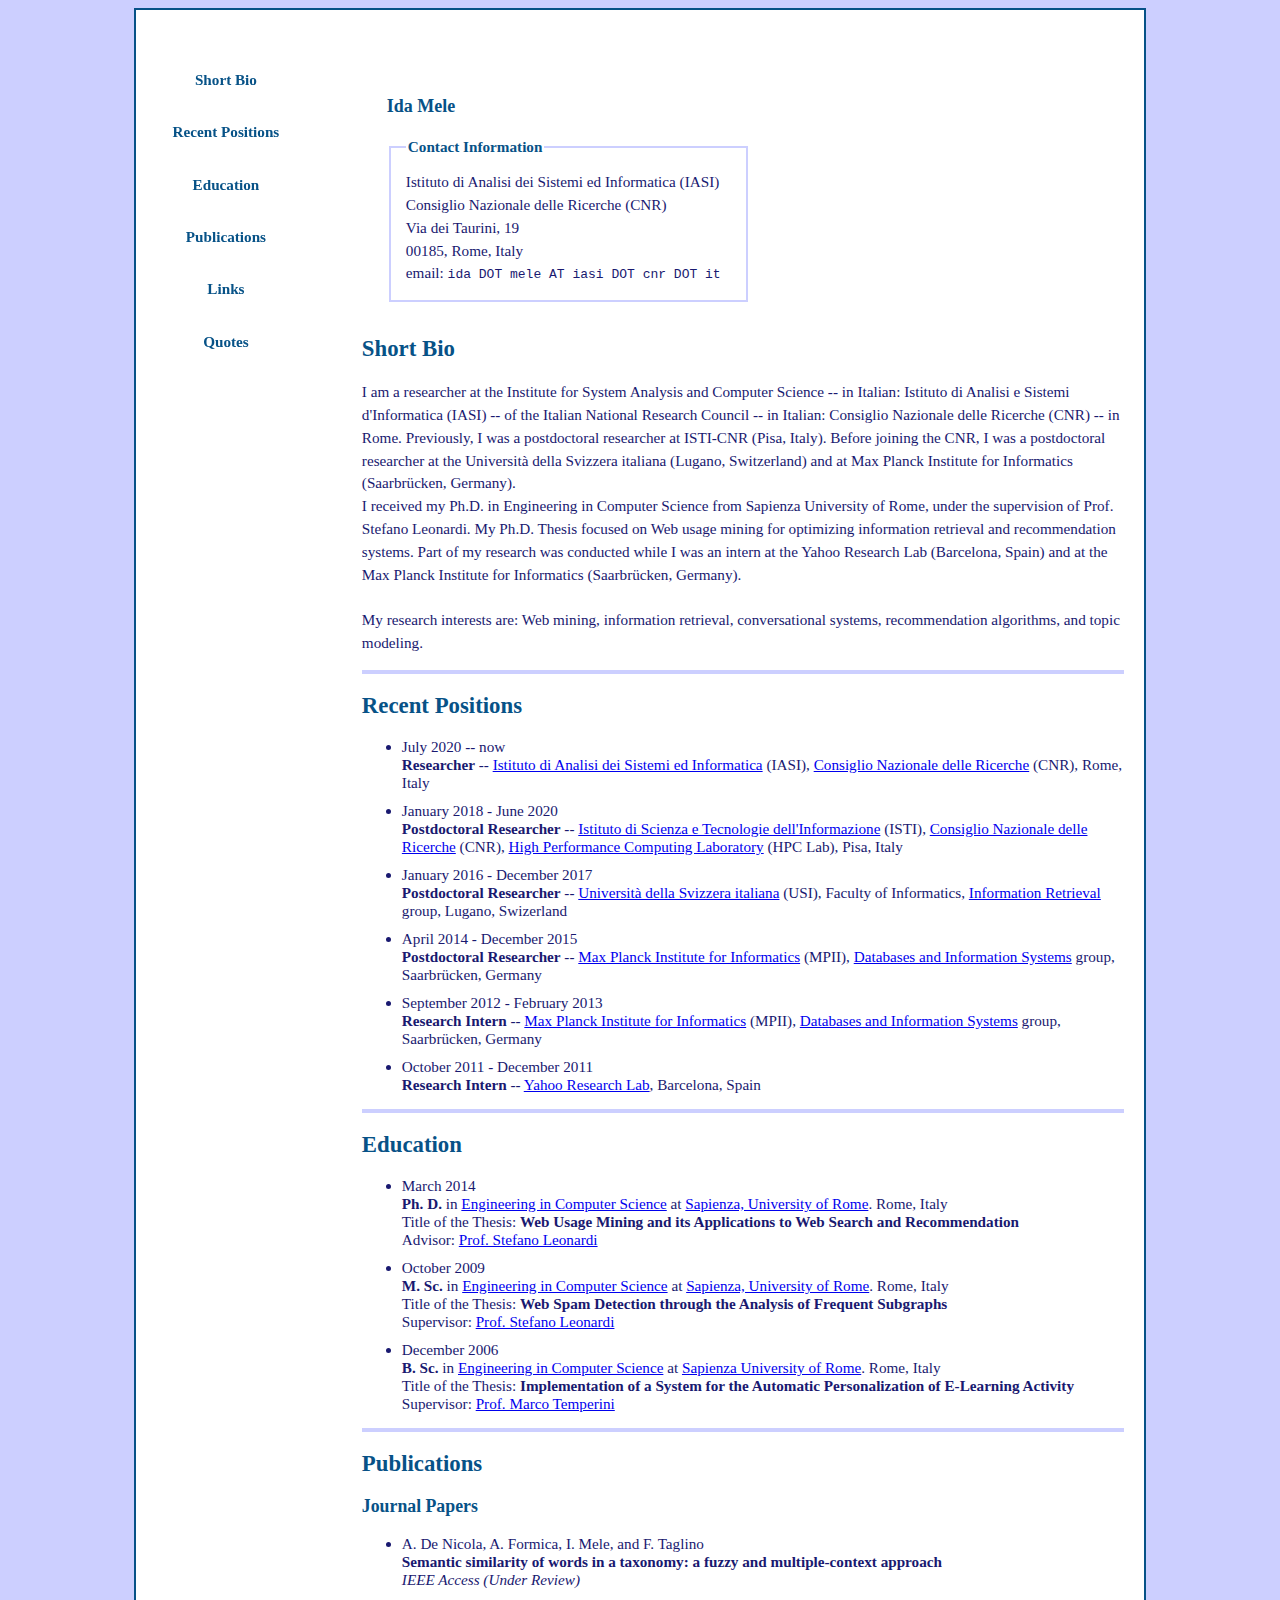
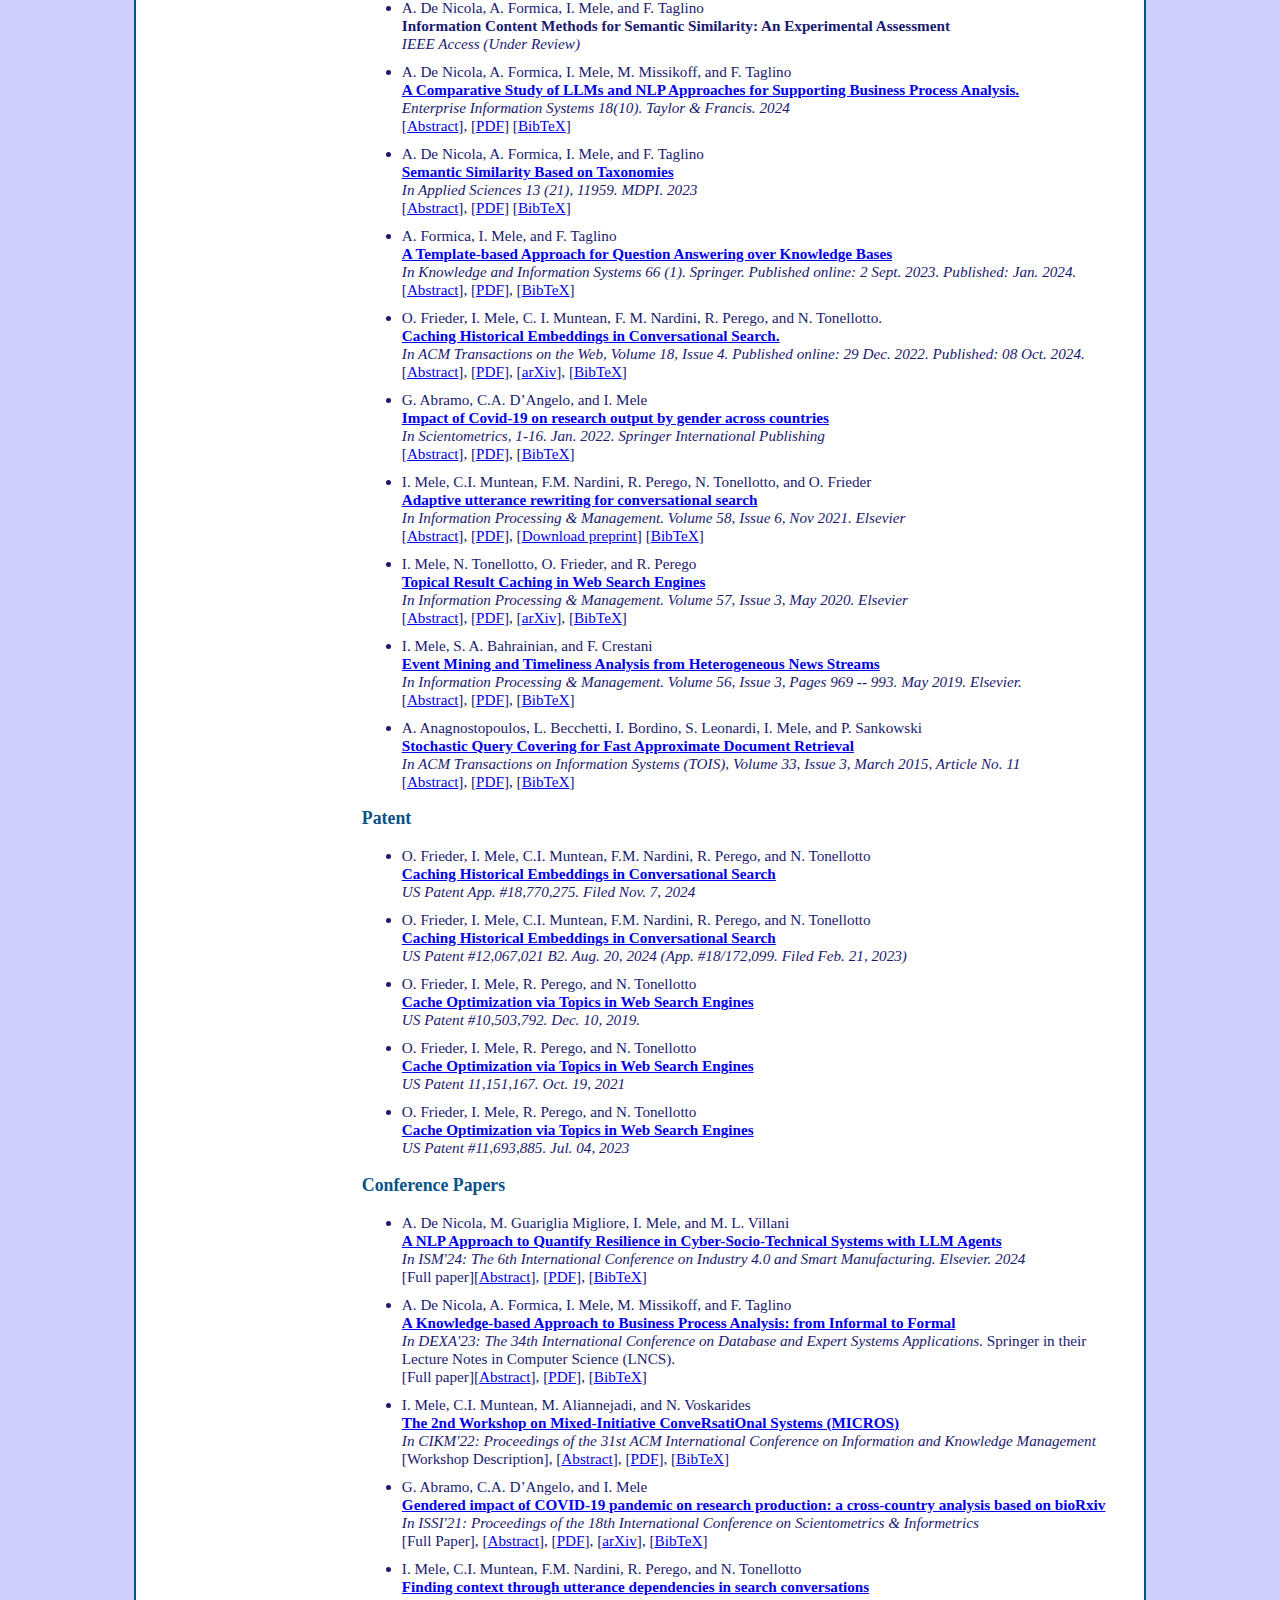
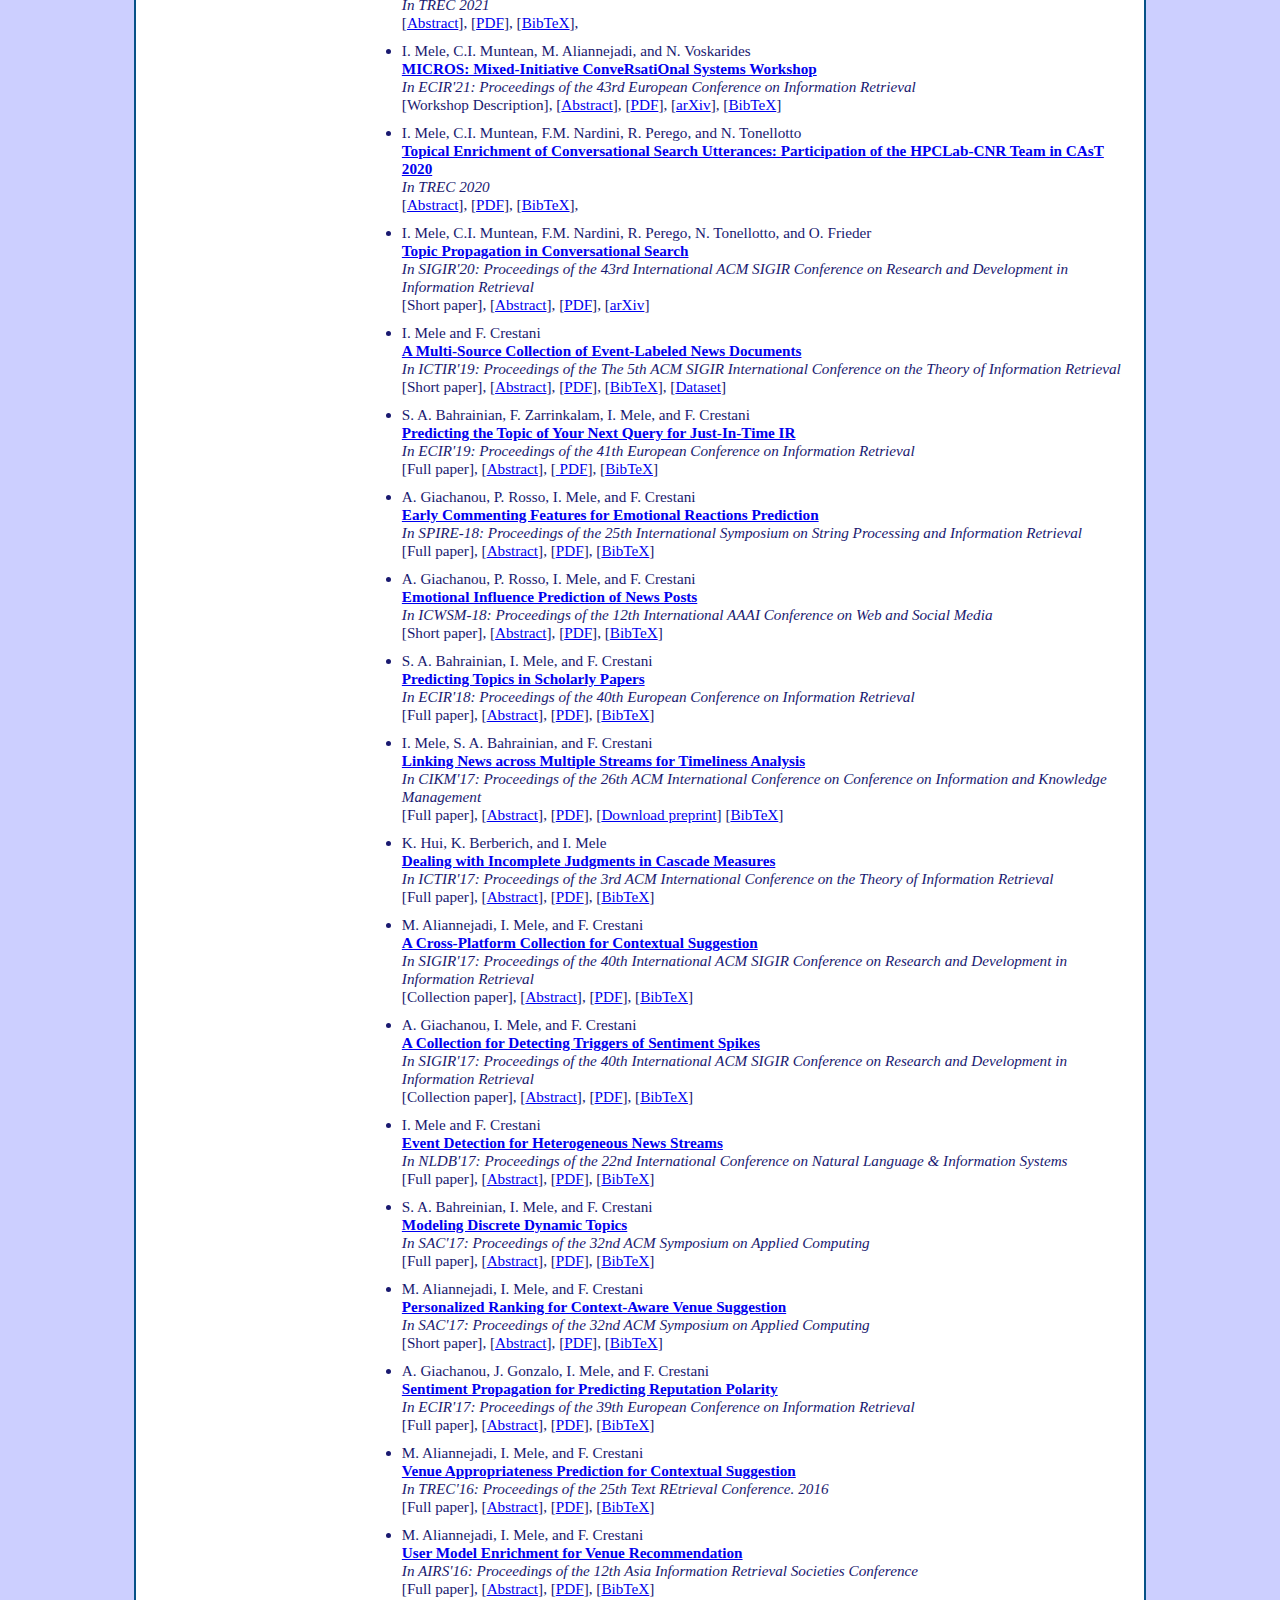
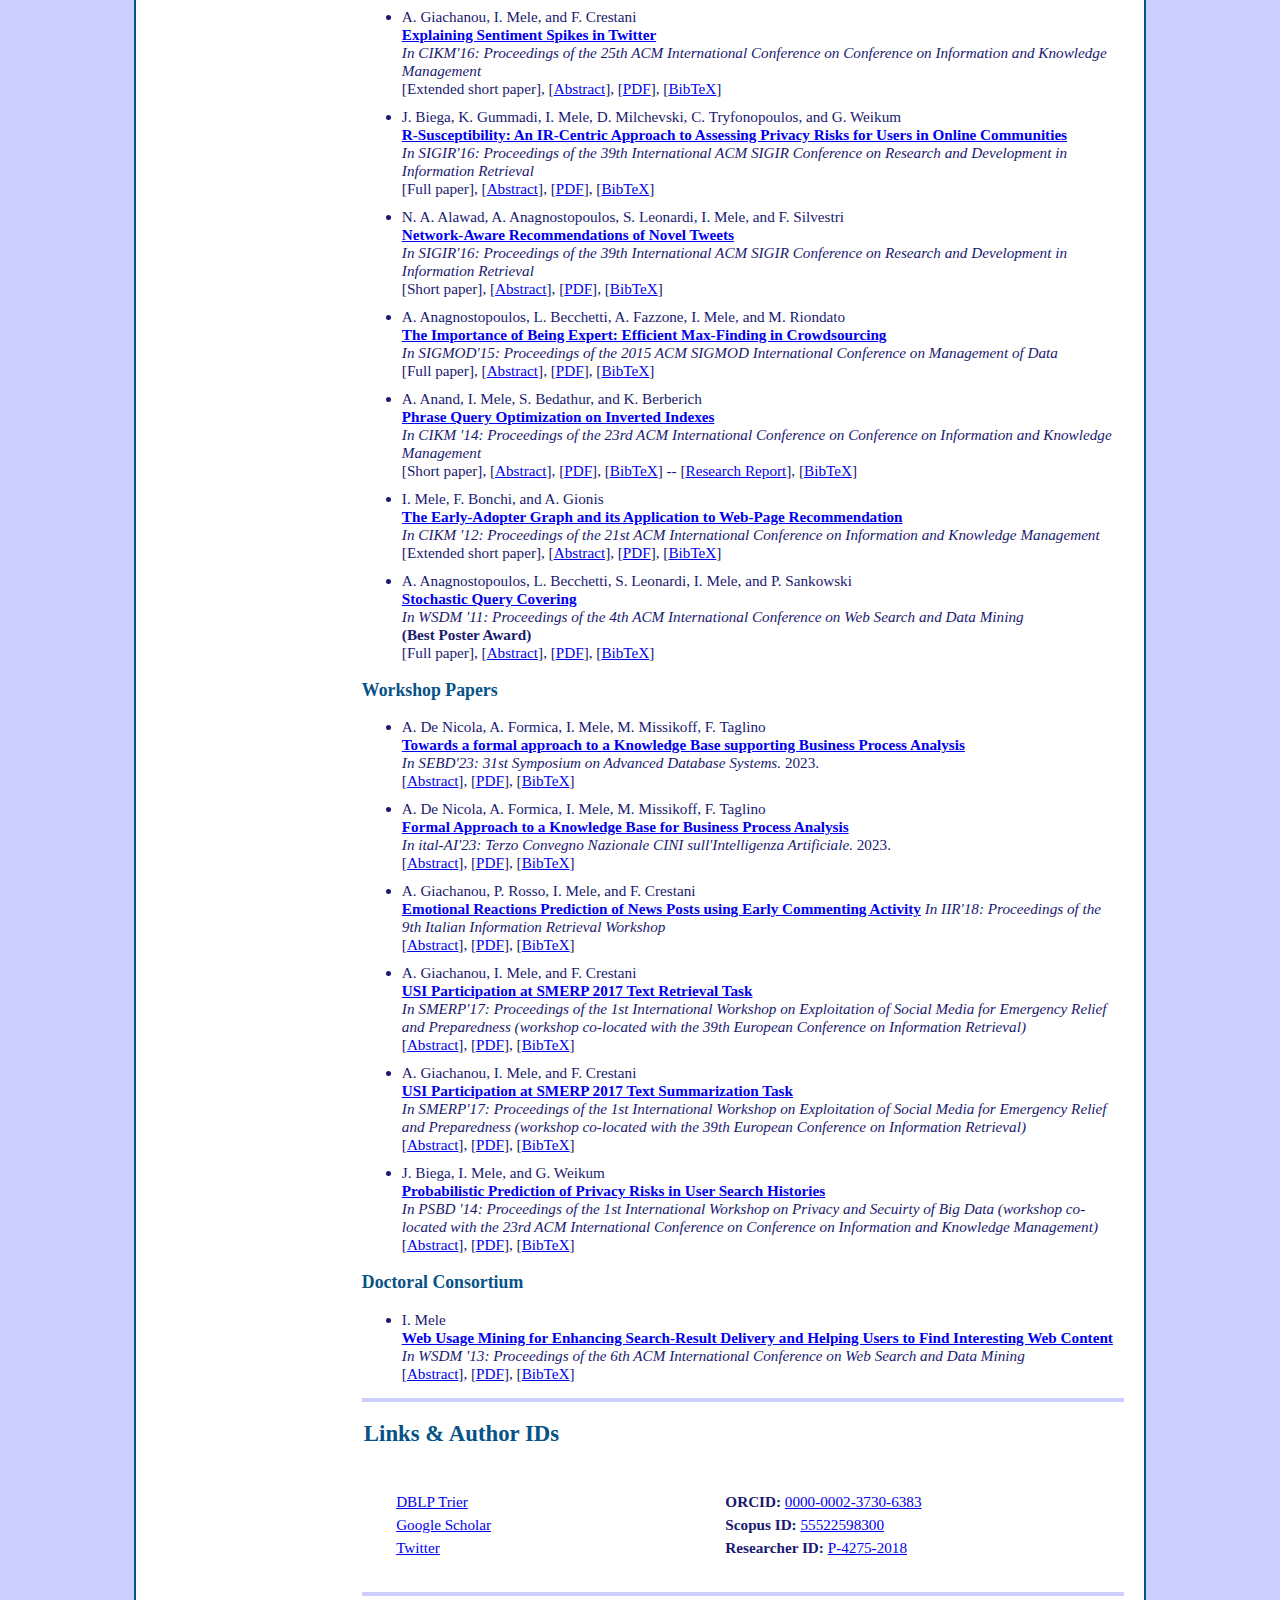
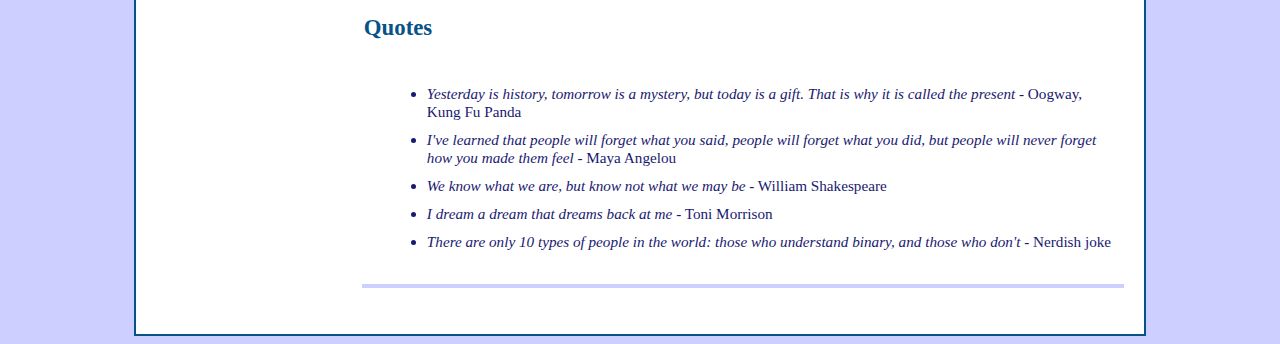
==== commit d9feb971: "Update index.html" ====
--- a/index.html
+++ b/index.html
@@ -153,7 +153,7 @@
 		
 		<li>A. De Nicola, A. Formica, I. Mele, M. Missikoff, and F. Taglino  <br />
 		<b><a href="https://www.tandfonline.com/doi/full/10.1080/17517575.2024.2415578">A Comparative Study of LLMs and NLP Approaches for Supporting Business Process Analysis.</a></b> <br />
-		<i>Enterprise Information Systems 18(10). Taylor & Francis. 2024</i><br />
+		<i>Enterprise Information Systems 18(10). Taylor &amp; Francis. 2024</i><br />
 		[<a onclick="toggle('EIS24-DNFMMT-abstract','linkEIS24-DNFMMT')" href="javascript:void(0)"><span id="linkEIS24-DNFMMT">Abstract</span></a>], 
 		[<a href="https://doi.org/10.1080/17517575.2024.2415578">PDF</a>]
 		[<a href="javascript:void(0);" onclick="popupBib('pubs/EIS24-DNFMMT.bib');">BibTeX</a>]
@@ -257,7 +257,6 @@
             [<a onclick="toggle('ipm19-MBC-abstract','link-ipm19-MBC')" href="javascript:void(0)"><span id="link-ipm19-MBC">Abstract</span></a>],
             [<a href="https://www.sciencedirect.com/science/article/pii/S0306457318303455">PDF</a>],
             [<a href="javascript:void(0);" onclick="popupBib('pubs/ipm19-MBC.bib');">BibTeX</a>]
-            
             <div id="ipm19-MBC-abstract" style="display: none;">
             <br />News documents published online represent an important source of information that can be used for event detection and tracking as well as for analyzing the temporal publishing relationships among different news streams.
                 In this paper, we describe our research on detecting, tracking, and predicting events from multiple news streams. We also analyze the temporal publishing patterns of newswires on different platforms and their timeliness in reporting the events. First, we present an approach based on discrete dynamic topic modeling and Hidden Markov Model for event detection and tracking. Then, we predict the events that would persist in the next time slice, which can be important for forecasting facts that would be popular in the future. We leverage the detected events for clustering news documents according to the events they describe. This allows us to determine which news- wires published news about an event and to analyze their temporal ordering in reporting events. Finally, we propose two scoring functions for ranking the newswires based on their timeliness.
@@ -266,29 +265,29 @@
         </li>
         
         <li>
-			A. Anagnostopoulos, L. Becchetti, I. Bordino, S. Leonardi, I. Mele, and P. Sankowski <br />
-			<b><a href="http://dl.acm.org/citation.cfm?id=2699671">Stochastic Query Covering for Fast Approximate Document Retrieval</a></b><br />
-			<i>In ACM Transactions on Information Systems (TOIS), Volume 33, Issue 3, March 2015, Article No. 11</i><br />
-			[<a onclick="toggle('tois15-ABBLMS-abstract','link-tois15-ABBLMS')" href="javascript:void(0)"><span id="link-tois15-ABBLMS">Abstract</span></a>],
-			[<a href="http://dl.acm.org/authorize?N21586">PDF</a>], 
-			[<a href="javascript:void(0);" onclick="popupBib('pubs/tois15-ABBLMS.bib');">BibTeX</a>]
-
-			<div id="tois15-ABBLMS-abstract" style="display: none;">
-			<br />We design algorithms that, given a collection of documents and a distribution over user queries, 
-			return a small subset of the document collection in such a way that we can efficiently provide high-quality answers to user queries using only the selected subset. 
-			This approach has applications when space is a constraint or when the query-processing time increases significantly with the size of the collection. 
-			We study our algorithms through the lens of stochastic analysis and prove that even though they use only a small fraction of the entire collection, 
-			they can provide answers to most user queries, achieving a performance close to the optimal. To complement our theoretical findings, 
-			we experimentally show the versatility of our approach by considering two important cases in the context of Web search. 
-			In the first case, we favor the retrieval of documents that are relevant to the query, 
-			whereas in the second case we aim for document diversification. 
-			Both the theoretical and the experimental analysis provide strong evidence of the potential value of query covering in diverse application scenarios.
-			</div>
-		</li>
-
-	</ul>
-
-	<h3>Patent</h3>
+		A. Anagnostopoulos, L. Becchetti, I. Bordino, S. Leonardi, I. Mele, and P. Sankowski <br />
+		<b><a href="http://dl.acm.org/citation.cfm?id=2699671">Stochastic Query Covering for Fast Approximate Document Retrieval</a></b><br />
+		<i>In ACM Transactions on Information Systems (TOIS), Volume 33, Issue 3, March 2015, Article No. 11</i><br />
+		[<a onclick="toggle('tois15-ABBLMS-abstract','link-tois15-ABBLMS')" href="javascript:void(0)"><span id="link-tois15-ABBLMS">Abstract</span></a>],
+		[<a href="http://dl.acm.org/authorize?N21586">PDF</a>], 
+		[<a href="javascript:void(0);" onclick="popupBib('pubs/tois15-ABBLMS.bib');">BibTeX</a>]
+
+		<div id="tois15-ABBLMS-abstract" style="display: none;">
+		<br />We design algorithms that, given a collection of documents and a distribution over user queries, 
+		return a small subset of the document collection in such a way that we can efficiently provide high-quality answers to user queries using only the selected subset. 
+		This approach has applications when space is a constraint or when the query-processing time increases significantly with the size of the collection. 
+		We study our algorithms through the lens of stochastic analysis and prove that even though they use only a small fraction of the entire collection, 
+		they can provide answers to most user queries, achieving a performance close to the optimal. To complement our theoretical findings, 
+		we experimentally show the versatility of our approach by considering two important cases in the context of Web search. 
+		In the first case, we favor the retrieval of documents that are relevant to the query, 
+		whereas in the second case we aim for document diversification. 
+		Both the theoretical and the experimental analysis provide strong evidence of the potential value of query covering in diverse application scenarios.
+		</div>
+	</li>
+
+</ul>
+
+<h3>Patent</h3>
 	<ul>
 
 
@@ -317,118 +316,119 @@
 		</li>
 	</ul>
 	
-	<h3>Conference Papers</h3>
-	<ul>
-
-		<li>
-			A. De Nicola, M. Guariglia Migliore, I. Mele, and M. L. Villani <br />
-			<b><a heref= "https://www.msc-les.org/ism2024/wp-content/uploads/sites/47/2024/10/ISM_2024_Preliminary_Program.pdf">A NLP Approach to Quantify Resilience in Cyber-Socio-Technical Systems with LLM Agents</a></b>
-			<i>In ISM'24: The 6th International Conference on Industry 4.0 and Smart Manufacturing. Elsevier. 2024</i>
-			[<a onclick="toggle('ism24-DMMV-abstract','link-ism24-DMMV')" href="javascript:void(0)"><span id="link-ism24-DMMV">Abstract</span></a>],
-			[<a href="https://iris.cnr.it/handle/20.500.14243/526749">PDF</a>],
-		        [<a href="javascript:void(0);" onclick="popupBib('pubs/ism24-DMMV.bib');">BibTeX</a>]
-			<div id="ism24-DMMV-abstract" style="display: none;"> <br />
-				Incorporating cyber artifacts into Cyber-Socio-Technical Systems (CSTSs) poses new challenges to human safety due to their increasingly unpredictable behavior. Resilience is the ability to adapt, recover, and bounce back from challenges, setbacks, or adversity. Quantifying the resilience of CSTSs requires the identification of leading or lagging indicators. Among the leading indicators, allostatic load measures the level of systemic tension accumulated from misalignments in the perspectives of system actors regarding how work should be performed. In this paper, we propose a novel approach based on Natural Language Processing (NLP) to measure allostatic load. This approach involves lightweight modelling of process perspectives, extraction of token vectors from process function descriptions, and computing vector similarity by using the Dice similarity algorithm. Then, allostatic load is defined as the complement to one of the similarity value. An example application concerning a chemical spill in a hospital laboratory demonstrates the method’s practical use.
-	 		</div>
-		</li>
-
-		<li> A. De Nicola, A. Formica, I. Mele, M. Missikoff, and F. Taglino <br />
-			<b><a href="https://link.springer.com/chapter/10.1007/978-3-031-39847-6_39">A Knowledge-based Approach to Business Process Analysis: from Informal to Formal</a></b><br />
-			<i>In DEXA'23: The 34th International Conference on Database and Expert Systems Applications.</i> Springer in their Lecture Notes in Computer Science (LNCS).<br />
-		        [<a onclick="toggle('dexa23-DFMMT-abstract','link-dexa23-DFMMT')" href="javascript:void(0)"><span id="link-dexa23-DFMMT">Abstract</span></a>],
-			[<a href="https://link.springer.com/chapter/10.1007/978-3-031-39847-6_39">PDF</a>],
-		        [<a href="javascript:void(0);" onclick="popupBib('pubs/dexa23-DFMMT.bib');">BibTeX</a>]
-			<div id="dexa23-DFMMT-abstract" style="display: none;"> <br />
-				Business Process Analysis (BPA) is a strategic activity, necessary for enterprises to model their business operations. 
-				It is a central activity in information system development, but also for business process design and reengineering. 
-				Despite several decades of research, the effectiveness of available BPA methods is still questionable. 
-				The majority of methodologies adopted by enterprises are rather qualitative and lack a formal basis, 
-				often yielding inadequate specifications. On the other hand, there are methodologies with a solid theoretical background, 
-				but they appear too cumbersome for the majority of enterprises.
-				This paper proposes a knowledge framework, referred to as BPA Canvas, conceived to be easily mastered by business people and, at the same time, 
-				based on a sound formal theory. The methodology starts with the construction of natural language knowledge artifacts and, 
-				then, progressively guides the user toward more rigorous structures. The formal approach of the methodology allows us to prove 
-				the correctness of the resulting knowledge base while maintaining the centrality of business people in the whole knowledge 
-				construction process.
-	 		</div>
-       		</li>
-
-		<li>
-			I. Mele, C.I. Muntean, M. Aliannejadi, and N. Voskarides <br />
-			<b><a href="https://dl.acm.org/doi/pdf/10.1145/3511808.3557938">The 2nd Workshop on Mixed-Initiative ConveRsatiOnal Systems (MICROS)</a> </b> <br />
-			<i>In CIKM'22: Proceedings of the 31st ACM International Conference on Information and Knowledge Management</i> <br />
-			[Workshop Description],
-			[<a onclick="toggle('cikm22-MMAV-abstract','link-cikm22-MMAV')" href="javascript:void(0)"><span id="link-cikm22-MMAV">Abstract</span></a>],
-			[<a href="https://dl.acm.org/doi/pdf/10.1145/3511808.3557938">PDF</a>],
-			[<a href="javascript:void(0);" onclick="popupBib('pubs/cikm22-MMAV.bib');">BibTeX</a>]			
-		    	<div id="cikm22-MMAV-abstract" style="display: none;">
-	    			The Mixed-Initiative ConveRsatiOnal Systems workshop (MICROS) aims at bringing novel ideas and investigating new solutions on conversational assistant systems. The increasing popularity of personal assistant systems, as well as smartphones, has changed the way users access online information, posing new challenges for information seeking and filtering. MICROS has a particular focus on mixed-initiative conversational systems, namely, systems that can provide answers in a proactive way (e.g., asking for clarification or proposing possible interpretations for ambiguous and vague requests). We invite people working on conversational systems or interested in the workshop topics to send us their position and research manuscripts.
-			</div>
-  		</li>
-
-		<li> G. Abramo, C.A. D’Angelo, and I. Mele <br />
-			<b><a href = "https://art.torvergata.it/handle/2108/282012">Gendered impact of COVID-19 pandemic on research production: a cross-country analysis based on bioRxiv</a></b><br />
-			<i> In ISSI'21: Proceedings of the 18th International Conference on Scientometrics &amp; Informetrics</i><br />
-		        [Full Paper],
-		        [<a onclick="toggle('issi21-ADAM-abstract','link-issi21-ADAM')" href="javascript:void(0)"><span id="link-issi21-ADAM">Abstract</span></a>],
-		        [<a href="https://art.torvergata.it/handle/2108/282012">PDF</a>],
-			[<a href="https://arxiv.org/abs/2102.05360">arXiv</a>],        
-		        [<a href="javascript:void(0);" onclick="popupBib('pubs/ISSI21-ADAM.bib');">BibTeX</a>]
-		         <div id="issi21-ADAM-abstract" style="display: none;">
-				The massive shock of the COVID-19 pandemic is already showing its negative effects on economies around the world, unprecedented in recent history. COVID-19 infections and containment measures have caused a general slowdown in research and new knowledge production. Because of the link between R&amp;D spending and economic growth, it is to be expected then that a slowdown in research activities will slow in turn the global recovery from the pandemic. Many recent studies also claim an uneven impact on scientific production across gender. In this paper, we investigate the phenomenon across countries, analysing preprint depositions. Differently from other works, that compare the number of preprint depositions before and after the pandemic outbreak, we analyse the depositions trends across geographical areas, and contrast after-pandemic depositions with expected ones. Differently from common belief and initial evidence, in few countries female scientists increased their scientific output while males plunged.
-		       </div>
-        	</li>
-
-		<li>I. Mele, C.I. Muntean, F.M. Nardini, R. Perego, and N. Tonellotto <br />
- <b> <a href ="https://trec.nist.gov/pubs/trec30/papers/CNR-CAsT.pdf">Finding context through utterance dependencies in search conversations</a></b><br />
-	<i>In TREC 2021</i><br />
-	[<a onclick="toggle('TREC21-MMNPT-abstract','link-TREC21-MMNPT')" href="javascript:void(0)"><span id="link-TREC21-MMNPT">Abstract</span></a>],
-	[<a href="https://trec.nist.gov/pubs/trec30/papers/CNR-CAsT.pdf">PDF</a>],	
-	[<a href="javascript:void(0);" onclick="popupBib('pubs/TREC21-MMNPT.bib');">BibTeX</a>],
-         <div id="TREC21-MMNPT-abstract" style="display: none;">
-		To help research on Conversational Information Seeking, TREC has organized a competition on conversational assistant systems, called Conversational
-Assistant Track (CAsT). It provides test collections for open-domain conversational search systems. For our participation in CAsT 2021, we implemented a
-three-step architecture consisting of: (i) automatic utterance rewriting, (ii) first-stage retrieval of candidate passages, and (iii) neural re-ranking of candidate
-passages.
-Each run is based on a different utterance rewriting technique for enriching
-the raw utterance with context extracted from the previous utterances and/or
-replies in the conversation. Two of our approaches use only raw utterances and
-other two use utterances plus the canonical responses of the automatically rewritten utterances provided by CAsT 2021. Our approaches also rely on utterances
-manually classified by human assessors using a taxonomy defined ad hoc for this
-task.
-             </div>
-        	</li>
-
-		<li>
-			I. Mele, C.I. Muntean, M. Aliannejadi, and N. Voskarides <br />
-			<b><a href="https://link.springer.com/chapter/10.1007%2F978-3-030-72240-1_86">MICROS: Mixed-Initiative ConveRsatiOnal Systems Workshop</a> </b> <br />
-			<i>In ECIR'21: Proceedings of the 43rd European Conference on Information Retrieval</i> <br />
-			[Workshop Description],
-			[<a onclick="toggle('ecir21-MMAV-abstract','link-ecir21-MMAV')" href="javascript:void(0)"><span id="link-ecir21-MMAV">Abstract</span></a>],
-			[<a href="https://link.springer.com/chapter/10.1007%2F978-3-030-72240-1_86">PDF</a>],
-			[<a href="https://arxiv.org/abs/2101.10219">arXiv</a>],
-			[<a href="javascript:void(0);" onclick="popupBib('pubs/ecir21-MMAV.bib');">BibTeX</a>]			
-		    	<div id="ecir21-MMAV-abstract" style="display: none;">
-	    			The 1st edition of the workshop on Mixed-Initiative ConveRsatiOnal Systems (MICROS@ECIR2021) aims at investigating and collecting novel ideas and contributions in the field of conversational systems. Oftentimes, the users fulfill their information need using smartphones and home assistants. This has revolutionized the way users access online information, thus posing new challenges compared to traditional search and recommendation. The first edition of MICROS will have a particular focus on mixed-initiative conversational systems. Indeed, conversational systems need to be proactive, proposing not only answers but also possible interpretations for ambiguous or vague requests.
-	   	 	</div>
-  		</li>
-		
-<li>I. Mele, C.I. Muntean, F.M. Nardini, R. Perego, and N. Tonellotto <br />
- <b> <a href ="https://trec.nist.gov/pubs/trec29/papers/HPCLab-CNR.C.pdf">Topical Enrichment of Conversational Search Utterances: Participation of the HPCLab-CNR Team in CAsT 2020</a></b><br />
-	<i>In TREC 2020</i><br />
-	[<a onclick="toggle('TREC20-MMNPT-abstract','link-TREC20-MMNPT')" href="javascript:void(0)"><span id="link-TREC20-MMNPT">Abstract</span></a>],
-	[<a href="https://trec.nist.gov/pubs/trec29/papers/HPCLab-CNR.C.pdf">PDF</a>],	
-	[<a href="javascript:void(0);" onclick="popupBib('pubs/TREC20-MMNPT.bib');">BibTeX</a>],
-         <div id="TREC20-MMNPT-abstract" style="display: none;">
+<h3>Conference Papers</h3>
+<ul>
+
+	<li>
+		A. De Nicola, M. Guariglia Migliore, I. Mele, and M. L. Villani <br />
+		<b><a href= "https://www.msc-les.org/ism2024/wp-content/uploads/sites/47/2024/10/ISM_2024_Preliminary_Program.pdf">A NLP Approach to Quantify Resilience in Cyber-Socio-Technical Systems with LLM Agents</a></b><br />
+		<i>In ISM'24: The 6th International Conference on Industry 4.0 and Smart Manufacturing. Elsevier. 2024</i><br />
+		[Full paper][<a onclick="toggle('ism24-DMMV-abstract','link-ism24-DMMV')" href="javascript:void(0)"><span id="link-ism24-DMMV">Abstract</span></a>],
+		[<a href="https://iris.cnr.it/handle/20.500.14243/526749">PDF</a>],
+		[<a href="javascript:void(0);" onclick="popupBib('pubs/ism24-DMMV.bib');">BibTeX</a>]
+		<div id="ism24-DMMV-abstract" style="display: none;"> <br />
+			Incorporating cyber artifacts into Cyber-Socio-Technical Systems (CSTSs) poses new challenges to human safety due to their increasingly unpredictable behavior. Resilience is the ability to adapt, recover, and bounce back from challenges, setbacks, or adversity. Quantifying the resilience of CSTSs requires the identification of leading or lagging indicators. Among the leading indicators, allostatic load measures the level of systemic tension accumulated from misalignments in the perspectives of system actors regarding how work should be performed. In this paper, we propose a novel approach based on Natural Language Processing (NLP) to measure allostatic load. This approach involves lightweight modelling of process perspectives, extraction of token vectors from process function descriptions, and computing vector similarity by using the Dice similarity algorithm. Then, allostatic load is defined as the complement to one of the similarity value. An example application concerning a chemical spill in a hospital laboratory demonstrates the method’s practical use.
+		</div>
+	</li>
+
+	<li> A. De Nicola, A. Formica, I. Mele, M. Missikoff, and F. Taglino <br />
+		<b><a href="https://link.springer.com/chapter/10.1007/978-3-031-39847-6_39">A Knowledge-based Approach to Business Process Analysis: from Informal to Formal</a></b><br />
+		<i>In DEXA'23: The 34th International Conference on Database and Expert Systems Applications.</i> Springer in their Lecture Notes in Computer Science (LNCS).<br />
+		[Full paper][<a onclick="toggle('dexa23-DFMMT-abstract','link-dexa23-DFMMT')" href="javascript:void(0)"><span id="link-dexa23-DFMMT">Abstract</span></a>],
+		[<a href="https://link.springer.com/chapter/10.1007/978-3-031-39847-6_39">PDF</a>],
+		[<a href="javascript:void(0);" onclick="popupBib('pubs/dexa23-DFMMT.bib');">BibTeX</a>]
+		<div id="dexa23-DFMMT-abstract" style="display: none;"> <br />
+			Business Process Analysis (BPA) is a strategic activity, necessary for enterprises to model their business operations. 
+			It is a central activity in information system development, but also for business process design and reengineering. 
+			Despite several decades of research, the effectiveness of available BPA methods is still questionable. 
+			The majority of methodologies adopted by enterprises are rather qualitative and lack a formal basis, 
+			often yielding inadequate specifications. On the other hand, there are methodologies with a solid theoretical background, 
+			but they appear too cumbersome for the majority of enterprises.
+			This paper proposes a knowledge framework, referred to as BPA Canvas, conceived to be easily mastered by business people and, at the same time, 
+			based on a sound formal theory. The methodology starts with the construction of natural language knowledge artifacts and, 
+			then, progressively guides the user toward more rigorous structures. The formal approach of the methodology allows us to prove 
+			the correctness of the resulting knowledge base while maintaining the centrality of business people in the whole knowledge 
+			construction process.
+		</div>
+	</li>
+
+	<li>
+		I. Mele, C.I. Muntean, M. Aliannejadi, and N. Voskarides <br />
+		<b><a href="https://dl.acm.org/doi/pdf/10.1145/3511808.3557938">The 2nd Workshop on Mixed-Initiative ConveRsatiOnal Systems (MICROS)</a> </b> <br />
+		<i>In CIKM'22: Proceedings of the 31st ACM International Conference on Information and Knowledge Management</i> <br />
+		[Workshop Description],
+		[<a onclick="toggle('cikm22-MMAV-abstract','link-cikm22-MMAV')" href="javascript:void(0)"><span id="link-cikm22-MMAV">Abstract</span></a>],
+		[<a href="https://dl.acm.org/doi/pdf/10.1145/3511808.3557938">PDF</a>],
+		[<a href="javascript:void(0);" onclick="popupBib('pubs/cikm22-MMAV.bib');">BibTeX</a>]			
+		<div id="cikm22-MMAV-abstract" style="display: none;">
+			The Mixed-Initiative ConveRsatiOnal Systems workshop (MICROS) aims at bringing novel ideas and investigating new solutions on conversational assistant systems. The increasing popularity of personal assistant systems, as well as smartphones, has changed the way users access online information, posing new challenges for information seeking and filtering. MICROS has a particular focus on mixed-initiative conversational systems, namely, systems that can provide answers in a proactive way (e.g., asking for clarification or proposing possible interpretations for ambiguous and vague requests). We invite people working on conversational systems or interested in the workshop topics to send us their position and research manuscripts.
+		</div>
+	</li>
+
+	<li> G. Abramo, C.A. D’Angelo, and I. Mele <br />
+		<b><a href = "https://art.torvergata.it/handle/2108/282012">Gendered impact of COVID-19 pandemic on research production: a cross-country analysis based on bioRxiv</a></b><br />
+		<i> In ISSI'21: Proceedings of the 18th International Conference on Scientometrics &amp; Informetrics</i><br />
+		[Full Paper],
+		[<a onclick="toggle('issi21-ADAM-abstract','link-issi21-ADAM')" href="javascript:void(0)"><span id="link-issi21-ADAM">Abstract</span></a>],
+		[<a href="https://art.torvergata.it/handle/2108/282012">PDF</a>],
+		[<a href="https://arxiv.org/abs/2102.05360">arXiv</a>],        
+		[<a href="javascript:void(0);" onclick="popupBib('pubs/ISSI21-ADAM.bib');">BibTeX</a>]
+		 <div id="issi21-ADAM-abstract" style="display: none;">
+			The massive shock of the COVID-19 pandemic is already showing its negative effects on economies around the world, unprecedented in recent history. COVID-19 infections and containment measures have caused a general slowdown in research and new knowledge production. Because of the link between R&amp;D spending and economic growth, it is to be expected then that a slowdown in research activities will slow in turn the global recovery from the pandemic. Many recent studies also claim an uneven impact on scientific production across gender. In this paper, we investigate the phenomenon across countries, analysing preprint depositions. Differently from other works, that compare the number of preprint depositions before and after the pandemic outbreak, we analyse the depositions trends across geographical areas, and contrast after-pandemic depositions with expected ones. Differently from common belief and initial evidence, in few countries female scientists increased their scientific output while males plunged.
+	       </div>
+	</li>
+
+	<li>
+		I. Mele, C.I. Muntean, F.M. Nardini, R. Perego, and N. Tonellotto <br />
+	 	<b> <a href ="https://trec.nist.gov/pubs/trec30/papers/CNR-CAsT.pdf">Finding context through utterance dependencies in search conversations</a></b><br />
+		<i>In TREC 2021</i><br />
+		[<a onclick="toggle('TREC21-MMNPT-abstract','link-TREC21-MMNPT')" href="javascript:void(0)"><span id="link-TREC21-MMNPT">Abstract</span></a>],
+		[<a href="https://trec.nist.gov/pubs/trec30/papers/CNR-CAsT.pdf">PDF</a>],	
+		[<a href="javascript:void(0);" onclick="popupBib('pubs/TREC21-MMNPT.bib');">BibTeX</a>],
+	         <div id="TREC21-MMNPT-abstract" style="display: none;">
+			To help research on Conversational Information Seeking, TREC has organized a competition on conversational assistant systems, called Conversational
+			Assistant Track (CAsT). It provides test collections for open-domain conversational search systems. For our participation in CAsT 2021, we implemented a
+			three-step architecture consisting of: (i) automatic utterance rewriting, (ii) first-stage retrieval of candidate passages, and (iii) neural re-ranking of candidate
+			passages.
+			Each run is based on a different utterance rewriting technique for enriching
+			the raw utterance with context extracted from the previous utterances and/or
+			replies in the conversation. Two of our approaches use only raw utterances and
+			other two use utterances plus the canonical responses of the automatically rewritten utterances provided by CAsT 2021. Our approaches also rely on utterances
+			manually classified by human assessors using a taxonomy defined ad hoc for this
+			task.
+	             </div>
+        </li>
+
+	<li>
+		I. Mele, C.I. Muntean, M. Aliannejadi, and N. Voskarides <br />
+		<b><a href="https://link.springer.com/chapter/10.1007%2F978-3-030-72240-1_86">MICROS: Mixed-Initiative ConveRsatiOnal Systems Workshop</a> </b> <br />
+		<i>In ECIR'21: Proceedings of the 43rd European Conference on Information Retrieval</i> <br />
+		[Workshop Description],
+		[<a onclick="toggle('ecir21-MMAV-abstract','link-ecir21-MMAV')" href="javascript:void(0)"><span id="link-ecir21-MMAV">Abstract</span></a>],
+		[<a href="https://link.springer.com/chapter/10.1007%2F978-3-030-72240-1_86">PDF</a>],
+		[<a href="https://arxiv.org/abs/2101.10219">arXiv</a>],
+		[<a href="javascript:void(0);" onclick="popupBib('pubs/ecir21-MMAV.bib');">BibTeX</a>]			
+		<div id="ecir21-MMAV-abstract" style="display: none;">
+			The 1st edition of the workshop on Mixed-Initiative ConveRsatiOnal Systems (MICROS@ECIR2021) aims at investigating and collecting novel ideas and contributions in the field of conversational systems. Oftentimes, the users fulfill their information need using smartphones and home assistants. This has revolutionized the way users access online information, thus posing new challenges compared to traditional search and recommendation. The first edition of MICROS will have a particular focus on mixed-initiative conversational systems. Indeed, conversational systems need to be proactive, proposing not only answers but also possible interpretations for ambiguous or vague requests.
+		</div>
+	</li>
+		
+	<li>I. Mele, C.I. Muntean, F.M. Nardini, R. Perego, and N. Tonellotto <br />
+	 	<b> <a href ="https://trec.nist.gov/pubs/trec29/papers/HPCLab-CNR.C.pdf">Topical Enrichment of Conversational Search Utterances: Participation of the HPCLab-CNR Team in CAsT 2020</a></b><br />
+		<i>In TREC 2020</i><br />
+		[<a onclick="toggle('TREC20-MMNPT-abstract','link-TREC20-MMNPT')" href="javascript:void(0)"><span id="link-TREC20-MMNPT">Abstract</span></a>],
+		[<a href="https://trec.nist.gov/pubs/trec29/papers/HPCLab-CNR.C.pdf">PDF</a>],	
+		[<a href="javascript:void(0);" onclick="popupBib('pubs/TREC20-MMNPT.bib');">BibTeX</a>],
+	         <div id="TREC20-MMNPT-abstract" style="display: none;">
 			The TREC Conversational Assistant Track (CAsT) provides test collections
-for open-domain conversational search systems with the purpose of pursuing research on Conversational Information Seeking (CIS). For our participation in
-CAsT 2020, we implemented a modular architecture consisting of three steps:
-(i) automatic utterance rewriting, (ii) first-stage retrieval of candidate passages,
-and (iii) neural re-ranking of candidate passages. Each run is based on a different
-utterance rewriting technique for enriching the raw utterance with context extracted from the previous utterances in the conversation. Two of our approaches
-are completely unsupervised, while the other two rely on utterances manually
-classified by human assessors. These approaches also employ the canonical responses for the automatically rewritten utterances provided by CAsT 2020.
-	</div>
+			for open-domain conversational search systems with the purpose of pursuing research on Conversational Information Seeking (CIS). For our participation in
+			CAsT 2020, we implemented a modular architecture consisting of three steps:
+			(i) automatic utterance rewriting, (ii) first-stage retrieval of candidate passages,
+			and (iii) neural re-ranking of candidate passages. Each run is based on a different
+			utterance rewriting technique for enriching the raw utterance with context extracted from the previous utterances in the conversation. Two of our approaches
+			are completely unsupervised, while the other two rely on utterances manually
+			classified by human assessors. These approaches also employ the canonical responses for the automatically rewritten utterances provided by CAsT 2020.
+		</div>
 	</li>     
 		
         <li>I. Mele, C.I. Muntean, F.M. Nardini, R. Perego, N. Tonellotto, and O. Frieder<br />
@@ -461,7 +461,7 @@
 		</div>
             </li>
         
-                <li>
+        	<li>
                     S. A. Bahrainian, F. Zarrinkalam, I. Mele, and F. Crestani <br />
                     <b><a href = "https://link.springer.com/chapter/10.1007%2F978-3-030-15712-8_17">Predicting the Topic of Your Next Query for Just-In-Time IR</a></b><br />
                     <i>In ECIR'19: Proceedings of the 41th European Conference on Information Retrieval</i><br />
@@ -487,17 +487,17 @@
                 </div>
             </li>
             <li>
-                        A. Giachanou, P. Rosso, I. Mele, and F. Crestani <br />
-                        <b><a href="https://aaai.org/ocs/index.php/ICWSM/ICWSM18/paper/view/17863"> Emotional Influence Prediction of News Posts </a></b><br />
-                        <i>In ICWSM-18: Proceedings of the 12th International AAAI Conference on Web and Social Media</i><br />
-                       [Short paper],
-                       [<a onclick="toggle('icwsm18-GRMC-abstract','link-icwsm18-GRMC')" href="javascript:void(0)"><span id="link-icwsm18-GRMC">Abstract</span></a>],
-                       [<a href="https://aaai.org/ocs/index.php/ICWSM/ICWSM18/paper/view/17863">PDF</a>],
-                       [<a href="javascript:void(0);" onclick="popupBib('pubs/icwsm18-GRMC.bib');">BibTeX</a>]
-                       <div id="icwsm18-GRMC-abstract" style="display: none;">
-                        <br />Nowadays, on-line news agents post news articles on social media platforms with the aim to spread information as well as to attract more users and understand their reactions and opinions. Predicting the emotional influence of news on users is very important not only for news agents but also for users, who can filter out news articles based on the reactions they trigger. In this paper, we focus on the problem of emotional influence prediction of a news post on users before publication. For the prediction, we explore a range of textual and semantic features derived from the content of the posts. Our results show that terms is the most important feature and that features extracted from news posts' content allow to effectively predict the amount of emotional reactions triggered by a news post.
-                       </div>
-                 </li>
+			A. Giachanou, P. Rosso, I. Mele, and F. Crestani <br />
+			<b><a href="https://aaai.org/ocs/index.php/ICWSM/ICWSM18/paper/view/17863"> Emotional Influence Prediction of News Posts </a></b><br />
+			<i>In ICWSM-18: Proceedings of the 12th International AAAI Conference on Web and Social Media</i><br />
+		       [Short paper],
+		       [<a onclick="toggle('icwsm18-GRMC-abstract','link-icwsm18-GRMC')" href="javascript:void(0)"><span id="link-icwsm18-GRMC">Abstract</span></a>],
+		       [<a href="https://aaai.org/ocs/index.php/ICWSM/ICWSM18/paper/view/17863">PDF</a>],
+		       [<a href="javascript:void(0);" onclick="popupBib('pubs/icwsm18-GRMC.bib');">BibTeX</a>]
+		       <div id="icwsm18-GRMC-abstract" style="display: none;">
+			<br />Nowadays, on-line news agents post news articles on social media platforms with the aim to spread information as well as to attract more users and understand their reactions and opinions. Predicting the emotional influence of news on users is very important not only for news agents but also for users, who can filter out news articles based on the reactions they trigger. In this paper, we focus on the problem of emotional influence prediction of a news post on users before publication. For the prediction, we explore a range of textual and semantic features derived from the content of the posts. Our results show that terms is the most important feature and that features extracted from news posts' content allow to effectively predict the amount of emotional reactions triggered by a news post.
+		       </div>
+        	</li>
 
 	
                 <li>
@@ -532,8 +532,8 @@
 			[<a href="https://zenodo.org/record/8154467">Download preprint</a>]
                         [<a href="javascript:void(0);" onclick="popupBib('pubs/cikm17-MBC.bib');">BibTeX</a>]
                         <div id="cikm17-MBC-abstract" style="display: none;">
-							<br />Linking multiple news streams based on the reported events and analyzing the streams' temporal publishing patterns are two very important tasks for information analysis, discovering newsworthy stories, studying the event evolution, and detecting untrustworthy sources of information. In this paper, we propose techniques for cross-linking news streams based on the reported events with the purpose of analyzing the temporal dependencies among streams.
-Our research tackles two main issues: (1) how news streams are connected as reporting an event or the evolution of the same event and (2) how timely the newswires report related events using different publishing platforms. Our approach is based on dynamic topic modeling for detecting and tracking events over the timeline and on clustering news according to the events. We leverage the event-based clustering to link news across different streams and present two scoring functions for ranking the streams based on their timeliness in publishing news about a specific event.
+				<br />Linking multiple news streams based on the reported events and analyzing the streams' temporal publishing patterns are two very important tasks for information analysis, discovering newsworthy stories, studying the event evolution, and detecting untrustworthy sources of information. In this paper, we propose techniques for cross-linking news streams based on the reported events with the purpose of analyzing the temporal dependencies among streams.
+				Our research tackles two main issues: (1) how news streams are connected as reporting an event or the evolution of the same event and (2) how timely the newswires report related events using different publishing platforms. Our approach is based on dynamic topic modeling for detecting and tracking events over the timeline and on clustering news according to the events. We leverage the event-based clustering to link news across different streams and present two scoring functions for ranking the streams based on their timeliness in publishing news about a specific event.
                         </div>
                
                 </li>
@@ -546,21 +546,21 @@
                         [<a href="http://dl.acm.org/authorize?N47462">PDF</a>],
                         [<a href="javascript:void(0);" onclick="popupBib('pubs/ictir17-HBM.bib');">BibTeX</a>]
                         <div id="ictir17-HBM-abstract" style="display: none;">
-							<br />Cascade measures like &alpha;-nDCG, ERR-IA, and NRBP 
-take into account novelty and diversity of query results and 
-are computed using judgments provided by humans,
-which are costly to collect.
-These measures expect that all documents in the result list of a query are 
- judged and cannot make use of judgments beyond
- the assigned labels. Existing work has demonstrated
- that condensing the query results by taking out documents without
- judgment can address this problem to some extent. 
-However, how highly incomplete judgments can affect cascade measures 
-and how to cope with such incompleteness have not been addressed yet.
-In this paper, we propose an approach which mitigates incomplete judgments 
-by leveraging the content of documents relevant to the query's subtopics. 
-These language models are estimated at each rank taking into account the document and the upper ranked ones.
-Then, our method determines gain values based on the Kullback-Leibler divergence between the language models. Experiments on the diversity tasks of the TREC Web Track 2009-2012 show that with only 15% of the judgments our method accurately reconstructs the original rankings determined by the established cascade measures.
+			<br />Cascade measures like &alpha;-nDCG, ERR-IA, and NRBP 
+			take into account novelty and diversity of query results and 
+			are computed using judgments provided by humans,
+			which are costly to collect.
+			These measures expect that all documents in the result list of a query are 
+			 judged and cannot make use of judgments beyond
+			 the assigned labels. Existing work has demonstrated
+			 that condensing the query results by taking out documents without
+			 judgment can address this problem to some extent. 
+			However, how highly incomplete judgments can affect cascade measures 
+			and how to cope with such incompleteness have not been addressed yet.
+			In this paper, we propose an approach which mitigates incomplete judgments 
+			by leveraging the content of documents relevant to the query's subtopics. 
+			These language models are estimated at each rank taking into account the document and the upper ranked ones.
+			Then, our method determines gain values based on the Kullback-Leibler divergence between the language models. Experiments on the diversity tasks of the TREC Web Track 2009-2012 show that with only 15% of the judgments our method accurately reconstructs the original rankings determined by the established cascade measures.
                         </div>
                         
                       </li>
@@ -609,7 +609,7 @@
 			[<a href="javascript:void(0);" onclick="popupBib('pubs/sac17-BMC.bib');">BibTeX</a>]
 			<div id="sac17-BMC-abstract" style="display: none;">
 				<br />Topic modeling is an important area which aims at indexing and exploring massive data streams. In this paper we introduce a discrete Dynamic Topic Modeling (dDTM) algorithm, which is able to model a dynamic topic that is not necessarily present over all time slices in a stream of documents. Our proposed model has applications in modeling dynamic topics of rapidly changing and less structured data, such as online microblogs and news streams.
-Our results show that the topical chains (i.e., evolution of topics) computed by our algorithm is more representative of the contents of documents than the original Dynamic Topic Modeling (DTM) in terms of likelihood on held-out data. Furthermore, we show that our method is effective in identifying emerging trends in streaming data.
+				Our results show that the topical chains (i.e., evolution of topics) computed by our algorithm is more representative of the contents of documents than the original Dynamic Topic Modeling (DTM) in terms of likelihood on held-out data. Furthermore, we show that our method is effective in identifying emerging trends in streaming data.
 			</div>
 		</li>
 
@@ -644,7 +644,7 @@
                         [<a href="javascript:void(0);" onclick="popupBib('pubs/trec16-AMC.bib');">BibTeX</a>]
                         <div id="trec16-AMC-abstract" style="display: none;">
 							<br />This technical report presents the work of Universit&agrave; della Svizzera italiana (USI) at TREC 2016 Contextual Suggestion track. The goal of the Contextual Suggestion track is to develop systems that could make suggestions for venues that a user will potentially like. Our proposed method attempts to model the users' behavior and opinion by training a SVM classifier for each user. It then enriches the basic model using additional data sources such as venue categories and taste keywords to model users' interest. For predicting the contextual appropriateness of a venue to a user's context, we modeled the problem as a binary classification one. Furthermore, we built two datasets using crowdsourcing that are used to train a SVM classifier to predict the contextual appropriateness of venues. Finally, we show how to incorporate the multimodal scores in our model to produce the final ranking. The experimental results illustrate that our proposed method performed very well in terms of all the evaluation metrics used in TREC.
-</div>
+			</div>
 		</li>		
 		<li>
                         M. Aliannejadi, I. Mele, and F. Crestani <br />
@@ -794,66 +794,69 @@
 		</li>
 	</ul>
 
-	<h3>Workshop Papers</h3>
+<h3>Workshop Papers</h3>
 
 	<ul>
 		<li> A. De Nicola, A. Formica, I. Mele, M. Missikoff, F. Taglino <br />
-		<b>Towards a formal approach to a Knowledge Base supporting Business Process Analysis</b><br />
-		<i> In SEBD'23: 31st Symposium on Advanced Database Systems.</i> 2023.<br />
-        	[<a onclick="toggle('sebd23-DFMMT-abstract','link-sebd23-DFMMT')" href="javascript:void(0)"><span id="link-sebd23-DFMMT">Abstract</span></a>]
-        	<div id="sebd23-DFMMT-abstract" style="display: none;">
-			Business Process Analysis (BPA) is a strategic activity, necessary for enterprises to model their business operations. It is a central activity in information system development, but also for business process design and reengineering. Despite several decades of research, the effectiveness of available methods is still questionable. The majority of methodologies adopted by enterprises are rather qualitative and lack a formal basis, often yielding inadequate specifications. On the other hand, there are methodologies with a solid theoretical background, but they appear too cumbersome for the majority of enterprises.
-			This paper proposes a knowledge framework, referred to as BPA Canvas, conceived to be easily mastered by business people and, at the same time, based on a sound formal theory. The methodology starts with the construction of natural language knowledge artifacts and, then, progressively guides the user toward more rigorous structures. The formal approach of the methodology allows us to prove the correctness of the resulting knowledge base while maintaining the centrality of business people in the whole knowledge construction process.    
- 		</div>
+			<b><a href="https://ceur-ws.org/Vol-3478/paper37.pdf">Towards a formal approach to a Knowledge Base supporting Business Process Analysis</a></b><br />
+			<i> In SEBD'23: 31st Symposium on Advanced Database Systems.</i> 2023.<br />
+			[<a onclick="toggle('sebd23-DFMMT-abstract','link-sebd23-DFMMT')" href="javascript:void(0)"><span id="link-sebd23-DFMMT">Abstract</span></a>],
+	        	[<a href="https://ceur-ws.org/Vol-3478/paper37.pdf">PDF</a>], 
+			[<a href="javascript:void(0);" onclick="popupBib('pubs/sebd23-DFMMT.bib');">BibTeX</a>]
+	        	<div id="sebd23-DFMMT-abstract" style="display: none;">
+				Business Process Analysis (BPA) is a strategic activity, necessary for enterprises to model their business operations. It is a central activity in information system development, but also for business process design and reengineering. Despite several decades of research, the effectiveness of available methods is still questionable. The majority of methodologies adopted by enterprises are rather qualitative and lack a formal basis, often yielding inadequate specifications. On the other hand, there are methodologies with a solid theoretical background, but they appear too cumbersome for the majority of enterprises.
+				This paper proposes a knowledge framework, referred to as BPA Canvas, conceived to be easily mastered by business people and, at the same time, based on a sound formal theory. The methodology starts with the construction of natural language knowledge artifacts and, then, progressively guides the user toward more rigorous structures. The formal approach of the methodology allows us to prove the correctness of the resulting knowledge base while maintaining the centrality of business people in the whole knowledge construction process.    
+	 		</div>
         	</li>
         
         	<li> A. De Nicola, A. Formica, I. Mele, M. Missikoff, F. Taglino <br />
-		<b>Formal Approach to a Knowledge Base for Business Process Analysis</b><br />
-		<i>In ital-AI'23: Terzo Convegno Nazionale CINI sull'Intelligenza Artificiale.</i> 2023.<br />
-	        [<a onclick="toggle('italAI23-DFMMT-abstract','link-italAI23-DFMMT')" href="javascript:void(0)"><span id="link-italAI23-DFMMT">Abstract</span></a>]
-	         <div id="italAI23-DFMMT-abstract" style="display: none;">
- 			Business Process Analysis (BPA) is a strategic activity, necessary for enterprises to model their business operations. It is a central activity in information system development, but also for business process design and reengineering. Despite several decades of research, the effectiveness of available methods is still questionable. The majority of methodologies adopted by enterprises are rather qualitative and lack a formal basis, often yielding inadequate specifications. On the other hand, there are methodologies with a solid theoretical background, but they appear too cumbersome for the majority of enterprises.
-			This paper proposes a knowledge framework, referred to as BPA Canvas, conceived to be easily mastered by business people and, at the same time, based on a sound formal theory. The methodology starts with the construction of natural language knowledge artifacts and, then, progressively guides the user toward more rigorous structures. The formal approach of the methodology allows us to prove the correctness of the resulting knowledge base while maintaining the centrality of business people in the whole knowledge construction process.   
-		</div>
+			<b><a href="https://ceur-ws.org/Vol-3486/80.pdf">Formal Approach to a Knowledge Base for Business Process Analysis</a></b><br />
+			<i>In ital-AI'23: Terzo Convegno Nazionale CINI sull'Intelligenza Artificiale.</i> 2023.<br />
+		        [<a onclick="toggle('italAI23-DFMMT-abstract','link-italAI23-DFMMT')" href="javascript:void(0)"><span id="link-italAI23-DFMMT">Abstract</span></a>],
+		        [<a href="https://ceur-ws.org/Vol-3486/80.pdf">PDF</a>], 
+			[<a href="javascript:void(0);" onclick="popupBib('pubs/italAI-DFMMT.bib');">BibTeX</a>]
+			 <div id="italAI23-DFMMT-abstract" style="display: none;">
+	 			Business Process Analysis (BPA) is a strategic activity, necessary for enterprises to model their business operations. It is a central activity in information system development, but also for business process design and reengineering. Despite several decades of research, the effectiveness of available methods is still questionable. The majority of methodologies adopted by enterprises are rather qualitative and lack a formal basis, often yielding inadequate specifications. On the other hand, there are methodologies with a solid theoretical background, but they appear too cumbersome for the majority of enterprises.
+				This paper proposes a knowledge framework, referred to as BPA Canvas, conceived to be easily mastered by business people and, at the same time, based on a sound formal theory. The methodology starts with the construction of natural language knowledge artifacts and, then, progressively guides the user toward more rigorous structures. The formal approach of the methodology allows us to prove the correctness of the resulting knowledge base while maintaining the centrality of business people in the whole knowledge construction process.   
+			</div>
         	</li>
 
-        <li>
-            A. Giachanou, P. Rosso, I. Mele, and F. Crestani<br />
-            <b><a href="http://ceur-ws.org/Vol-2140/paper8.pdf">Emotional Reactions Prediction of News Posts using Early Commenting Activity</a></b>
-            <i>In IIR'18: Proceedings of the 9th Italian Information Retrieval Workshop</i><br />
-            [<a onclick="toggle('iir18-GRMC-abstract','link-iir18-GRMC')" href="javascript:void(0)"><span id="link-iir18-GRMC">Abstract</span></a>],
-            [<a href="http://ceur-ws.org/Vol-2140/paper8.pdf">PDF</a>],
-            [<a href="javascript:void(0);" onclick="popupBib('pubs/iir18-GRMC.bib');">BibTeX</a>]
-            <div id="iir18-GRMC-abstract" style="display: none;">
-                <br />Nowadays, on-line news agents post news articles on social media platforms with the aim to attract more users. Different types of news trigger different emotions on users who may feel surprised or sad after reading some piece of news. In this paper, we are interested to predict the amount of users that will react with a specific emotional reaction after reading a news post. To address the problem, we propose a model that is trained on features extracted from users' early commenting activity. Our results show that users' early activity features are very important and that combining those features with terms can effectively predict the amount of emotional reactions triggered on users by a news post.
-            </div>
-            </li>
+	        <li>
+	            A. Giachanou, P. Rosso, I. Mele, and F. Crestani<br />
+	            <b><a href="http://ceur-ws.org/Vol-2140/paper8.pdf">Emotional Reactions Prediction of News Posts using Early Commenting Activity</a></b>
+	            <i>In IIR'18: Proceedings of the 9th Italian Information Retrieval Workshop</i><br />
+	            [<a onclick="toggle('iir18-GRMC-abstract','link-iir18-GRMC')" href="javascript:void(0)"><span id="link-iir18-GRMC">Abstract</span></a>],
+	            [<a href="http://ceur-ws.org/Vol-2140/paper8.pdf">PDF</a>],
+	            [<a href="javascript:void(0);" onclick="popupBib('pubs/iir18-GRMC.bib');">BibTeX</a>]
+	            <div id="iir18-GRMC-abstract" style="display: none;">
+	                <br />Nowadays, on-line news agents post news articles on social media platforms with the aim to attract more users. Different types of news trigger different emotions on users who may feel surprised or sad after reading some piece of news. In this paper, we are interested to predict the amount of users that will react with a specific emotional reaction after reading a news post. To address the problem, we propose a model that is trained on features extracted from users' early commenting activity. Our results show that users' early activity features are very important and that combining those features with terms can effectively predict the amount of emotional reactions triggered on users by a news post.
+	            </div>
+	        </li>
         
-		 <li>
-             A. Giachanou, I. Mele, and F. Crestani<br />
-                        <b><a href="http://ceur-ws.org/Vol-1832/"> USI Participation at SMERP 2017 Text Retrieval Task</a></b><br />
-                        <i>In SMERP'17: Proceedings of the 1st International Workshop on Exploitation of
-               Social Media for Emergency Relief and Preparedness (workshop co-located with the 39th European Conference on Information Retrieval)</i> <br />
-                        [<a onclick="toggle('smerp17retr-GMC-abstract','link-smerp17retr-GMC')" href="javascript:void(0)"><span id="link-smerp17retr-GMC">Abstract</span></a>],
-                        [<a href="http://ceur-ws.org/Vol-1832/">PDF</a>],
-                        [<a href="javascript:void(0);" onclick="popupBib('pubs/smerp17-retrieval-GMC.bib');">BibTeX</a>]
-                        <div id="smerp17retr-GMC-abstract" style="display: none;">
-
-							<br />This report describes the participation of the Universit&agrave; della Svizzera italiana (USI) at the SMERP Workshop Data Challenge Track for the text retrieval task for both Level 1 and Level 2. For this task, we propose a methodology based on query expansion and boolean expressions. For Level 1, we submitted two different methods based on query expansion, where queries were expanded using terms mined from an earthquake-related collection of tweets. In this way, we managed to extract useful expansion terms for each query. In addition to the query expansion, we tried to improve the quality of the retrieved results by incorporating Part-Of-Speech tags. For Level 2, we additionally used information from the partial ground truth that was provided by the organizers in relation to our submitted runs on Level 1. The results showed that our query expansion method had the highest performance in terms of MAP and precision on both levels. In addition, we managed to achieve the second best performance on Level 1 among the submitted semi-supervised approaches in terms of bpref metric.
-			</div>
+		<li>
+	             A. Giachanou, I. Mele, and F. Crestani<br />
+	                        <b><a href="http://ceur-ws.org/Vol-1832/"> USI Participation at SMERP 2017 Text Retrieval Task</a></b><br />
+	                        <i>In SMERP'17: Proceedings of the 1st International Workshop on Exploitation of
+	               Social Media for Emergency Relief and Preparedness (workshop co-located with the 39th European Conference on Information Retrieval)</i> <br />
+	                        [<a onclick="toggle('smerp17retr-GMC-abstract','link-smerp17retr-GMC')" href="javascript:void(0)"><span id="link-smerp17retr-GMC">Abstract</span></a>],
+	                        [<a href="http://ceur-ws.org/Vol-1832/">PDF</a>],
+	                        [<a href="javascript:void(0);" onclick="popupBib('pubs/smerp17-retrieval-GMC.bib');">BibTeX</a>]
+	                        <div id="smerp17retr-GMC-abstract" style="display: none;">
+	
+								<br />This report describes the participation of the Universit&agrave; della Svizzera italiana (USI) at the SMERP Workshop Data Challenge Track for the text retrieval task for both Level 1 and Level 2. For this task, we propose a methodology based on query expansion and boolean expressions. For Level 1, we submitted two different methods based on query expansion, where queries were expanded using terms mined from an earthquake-related collection of tweets. In this way, we managed to extract useful expansion terms for each query. In addition to the query expansion, we tried to improve the quality of the retrieved results by incorporating Part-Of-Speech tags. For Level 2, we additionally used information from the partial ground truth that was provided by the organizers in relation to our submitted runs on Level 1. The results showed that our query expansion method had the highest performance in terms of MAP and precision on both levels. In addition, we managed to achieve the second best performance on Level 1 among the submitted semi-supervised approaches in terms of bpref metric.
+				</div>
                 </li>
 
 		 <li>
                         A. Giachanou, I. Mele, and F. Crestani<br />
                         <b><a href="http://ceur-ws.org/Vol-1832/">USI Participation at SMERP 2017 Text Summarization Task</a></b><br />
-                              <i>In SMERP'17: Proceedings of the 1st International Workshop on Exploitation of
-               Social Media for Emergency Relief and Preparedness (workshop co-located with the 39th European Conference on Information Retrieval)</i> <br />
+                              <i>In SMERP'17: Proceedings of the 1st International Workshop on Exploitation of Social Media for Emergency Relief and Preparedness (workshop co-located with the 39th European Conference on Information Retrieval)</i> <br />
                        [<a onclick="toggle('smerp17summ-GMC-abstract','link-smerp17summ-GMC')" href="javascript:void(0)"><span id="link-smerp17summ-GMC">Abstract</span></a>],
                         [<a href="http://ceur-ws.org/Vol-1832/">PDF</a>],
                         [<a href="javascript:void(0);" onclick="popupBib('pubs/smerp17-summarization-GMC.bib');">BibTeX</a>]
                         <div id="smerp17summ-GMC-abstract" style="display: none;">
 
-							<br />This short report describes the participation of the Universit&agrave; della Svizzera italiana (USI) at the SMERP Workshop Data Challenge Track for the task text summarization of Level 1. Our participation is based on a linear interpolation for combining relevance and novelty scores of the retrieved tweets. Our method is fully automatic. For the relevance score we used the results from our runs at the text retrieval task whereas for the novelty we used a method based on Word2Vec. In total, we submitted four different runs and we used two different weight parameters. The results showed that when relevance and novelty have an equal contribution in selecting the tweets to use for the summary, the performance is better compared to favoring only the novelty. Additionally, information from POS tags improves the performance of the summarization task.
+			<br />This short report describes the participation of the Universit&agrave; della Svizzera italiana (USI) at the SMERP Workshop Data Challenge Track for the task text summarization of Level 1. Our participation is based on a linear interpolation for combining relevance and novelty scores of the retrieved tweets. Our method is fully automatic. For the relevance score we used the results from our runs at the text retrieval task whereas for the novelty we used a method based on Word2Vec. In total, we submitted four different runs and we used two different weight parameters. The results showed that when relevance and novelty have an equal contribution in selecting the tweets to use for the summary, the performance is better compared to favoring only the novelty. Additionally, information from POS tags improves the performance of the summarization task.
 			</div>                
 		</li>
 		<li>
@@ -886,32 +889,33 @@
 </ul>
 
 <h3> Doctoral Consortium</h3>
-<ul>		<li>
-			I. Mele<br />
-			<b><a href="http://dl.acm.org/citation.cfm?doid=2433396.2433493">Web Usage Mining for Enhancing Search-Result Delivery and Helping Users to Find Interesting Web Content</a></b><br />
-		      	<i>In WSDM '13: Proceedings of the 6th ACM International Conference on Web Search and Data Mining</i> <br />
-			[<a onclick="toggle('wsdm13-mele-abstract','link-wsdm13-mele')" href="javascript:void(0)"><span id="link-wsdm13-mele">Abstract</span></a>],
-			[<a href="http://dl.acm.org/authorize?N21589">PDF</a>], 
-			[<a href="javascript:void(0);" onclick="popupBib('pubs/wsdm13-mele.bib');">BibTeX</a>]
-			<div id="wsdm13-mele-abstract" style="display: none;">
-				<br />Web usage mining is the application of data mining techniques to the data generated 
-			by the interactions of users with web servers. 
-			This kind of data, stored in server logs, represents a valuable source of information, 
-			which can be exploited to optimize the document-retrieval task, 
-			or to better understand, and thus, satisfy user needs.
-			Our research focuses on two important issues: improving search-engine performance 
-			through static caching of search results, and helping users to find interesting web pages 
-			by recommending news articles and blog posts.
-			Concerning the static caching of search results, we present the <i>query covering</i> approach. 
-			The general idea is to populate the cache with those documents that contribute to the 
-			result pages of a large number of queries, 
-			as opposed to caching the top documents of most frequent queries.
-			For the recommendation of web pages, we present a graph-based approach, which leverages the 
-			user-browsing logs to identify <i>early adopters</i>. 
-			These users discover interesting content before others, and monitoring their activity we can find web pages to recommend.
-			</div>
-		</li>
-	</ul>
+<ul>		
+	<li>
+		I. Mele<br />
+		<b><a href="http://dl.acm.org/citation.cfm?doid=2433396.2433493">Web Usage Mining for Enhancing Search-Result Delivery and Helping Users to Find Interesting Web Content</a></b><br />
+		<i>In WSDM '13: Proceedings of the 6th ACM International Conference on Web Search and Data Mining</i> <br />
+		[<a onclick="toggle('wsdm13-mele-abstract','link-wsdm13-mele')" href="javascript:void(0)"><span id="link-wsdm13-mele">Abstract</span></a>],
+		[<a href="http://dl.acm.org/authorize?N21589">PDF</a>], 
+		[<a href="javascript:void(0);" onclick="popupBib('pubs/wsdm13-mele.bib');">BibTeX</a>]
+		<div id="wsdm13-mele-abstract" style="display: none;">
+			<br />Web usage mining is the application of data mining techniques to the data generated 
+		by the interactions of users with web servers. 
+		This kind of data, stored in server logs, represents a valuable source of information, 
+		which can be exploited to optimize the document-retrieval task, 
+		or to better understand, and thus, satisfy user needs.
+		Our research focuses on two important issues: improving search-engine performance 
+		through static caching of search results, and helping users to find interesting web pages 
+		by recommending news articles and blog posts.
+		Concerning the static caching of search results, we present the <i>query covering</i> approach. 
+		The general idea is to populate the cache with those documents that contribute to the 
+		result pages of a large number of queries, 
+		as opposed to caching the top documents of most frequent queries.
+		For the recommendation of web pages, we present a graph-based approach, which leverages the 
+		user-browsing logs to identify <i>early adopters</i>. 
+		These users discover interesting content before others, and monitoring their activity we can find web pages to recommend.
+		</div>
+	</li>
+</ul>
 
     
     <hr />
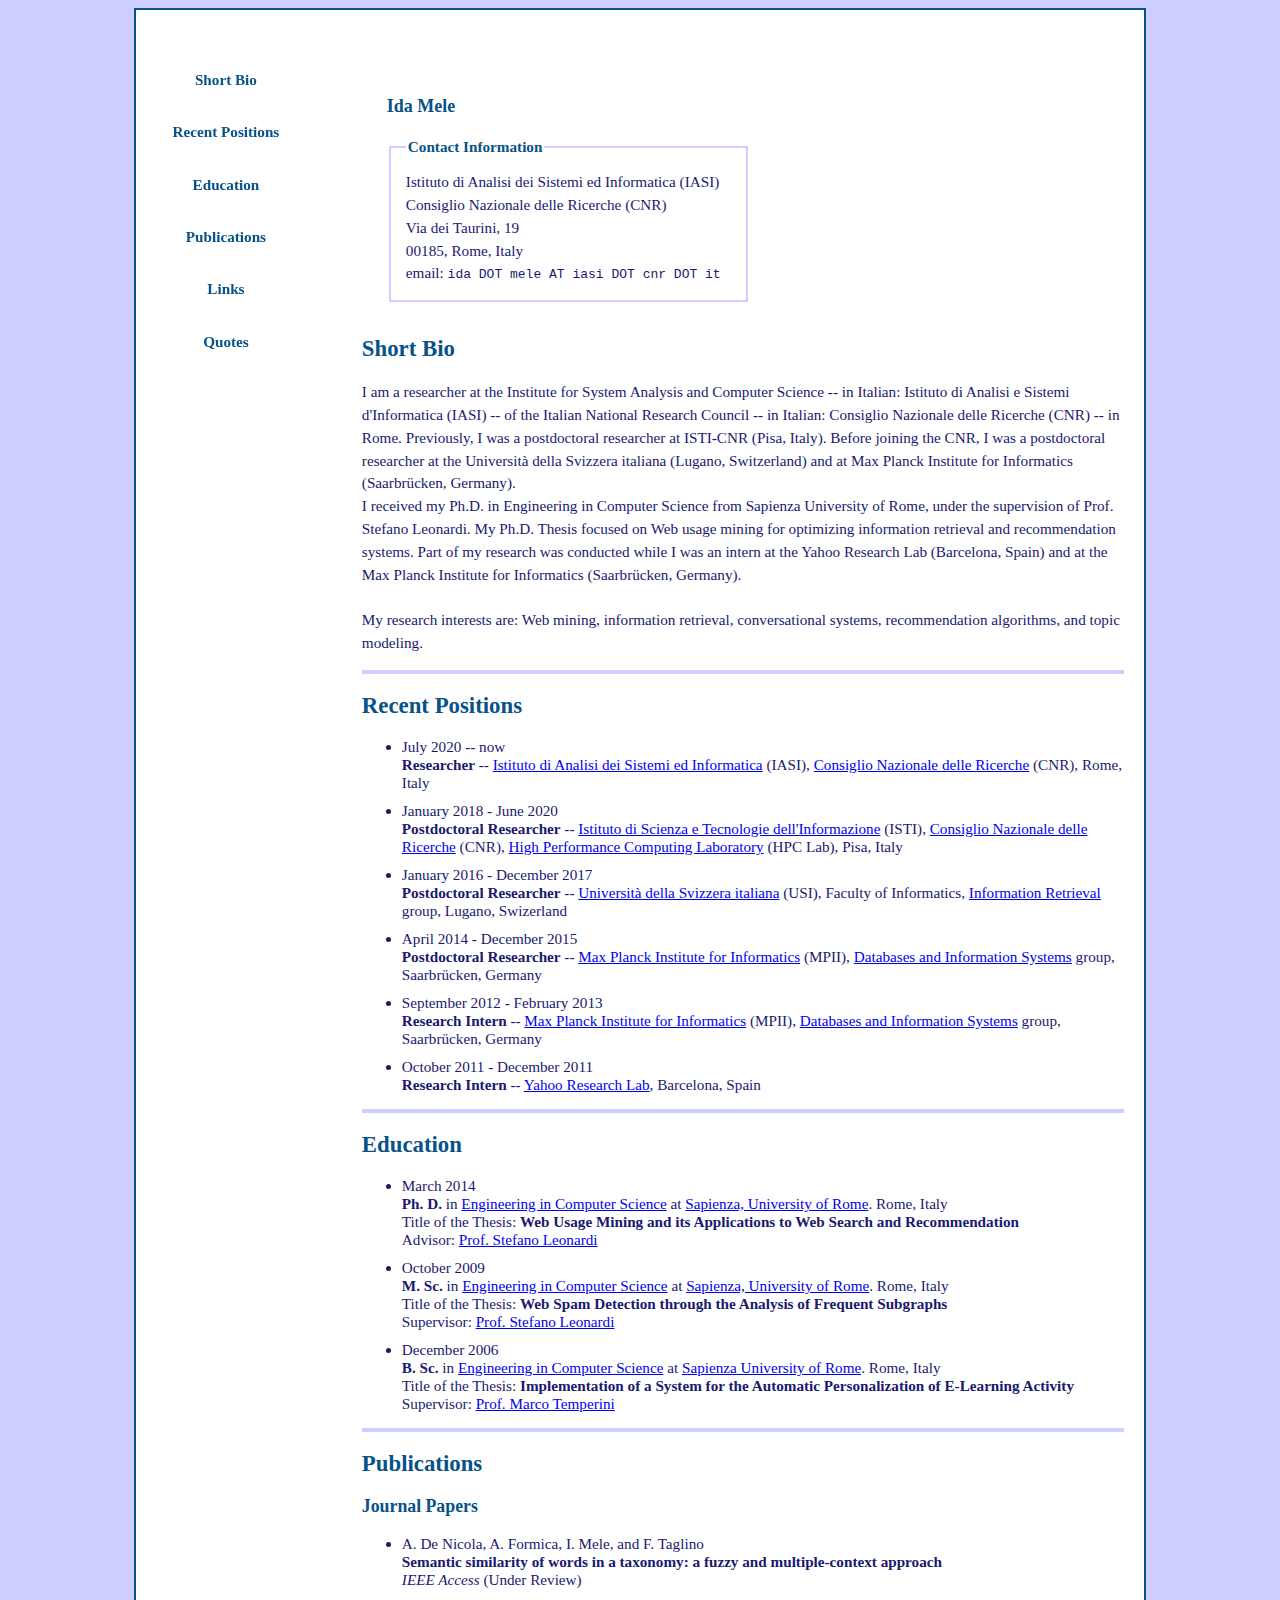
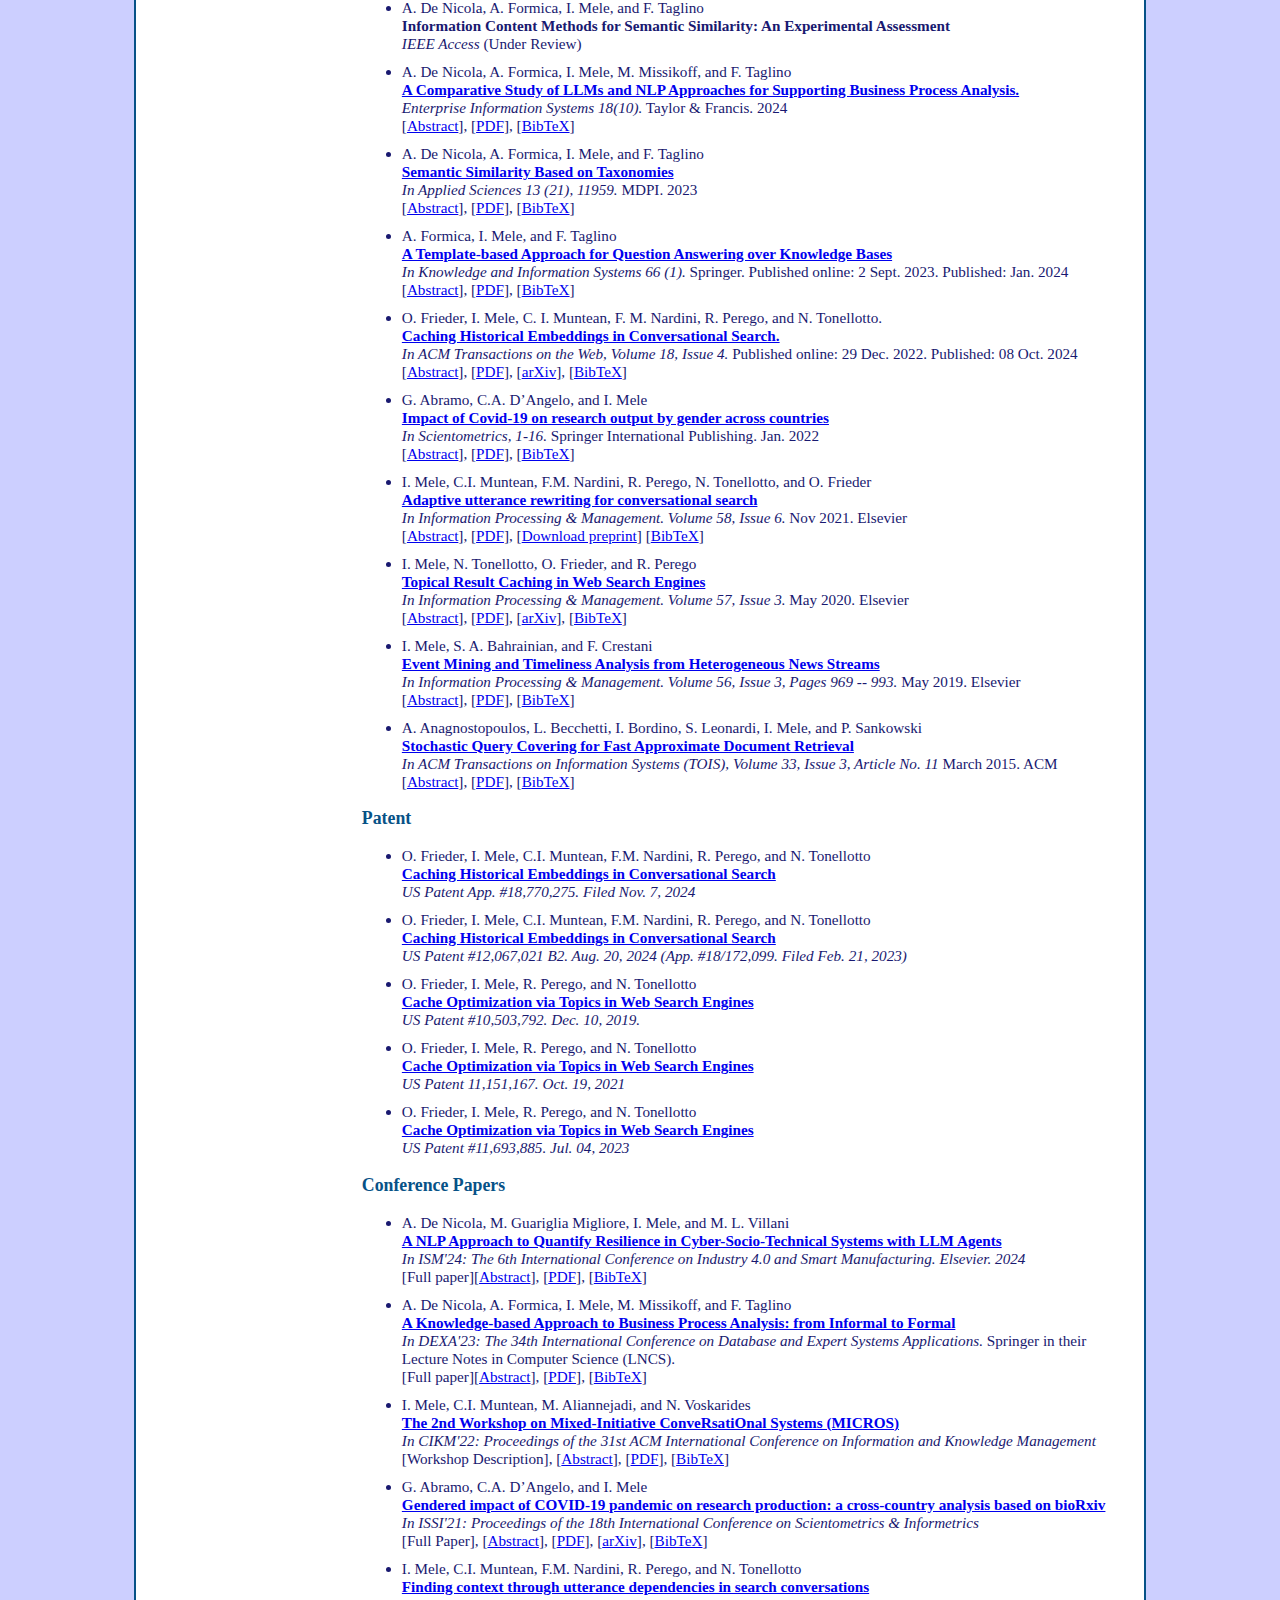
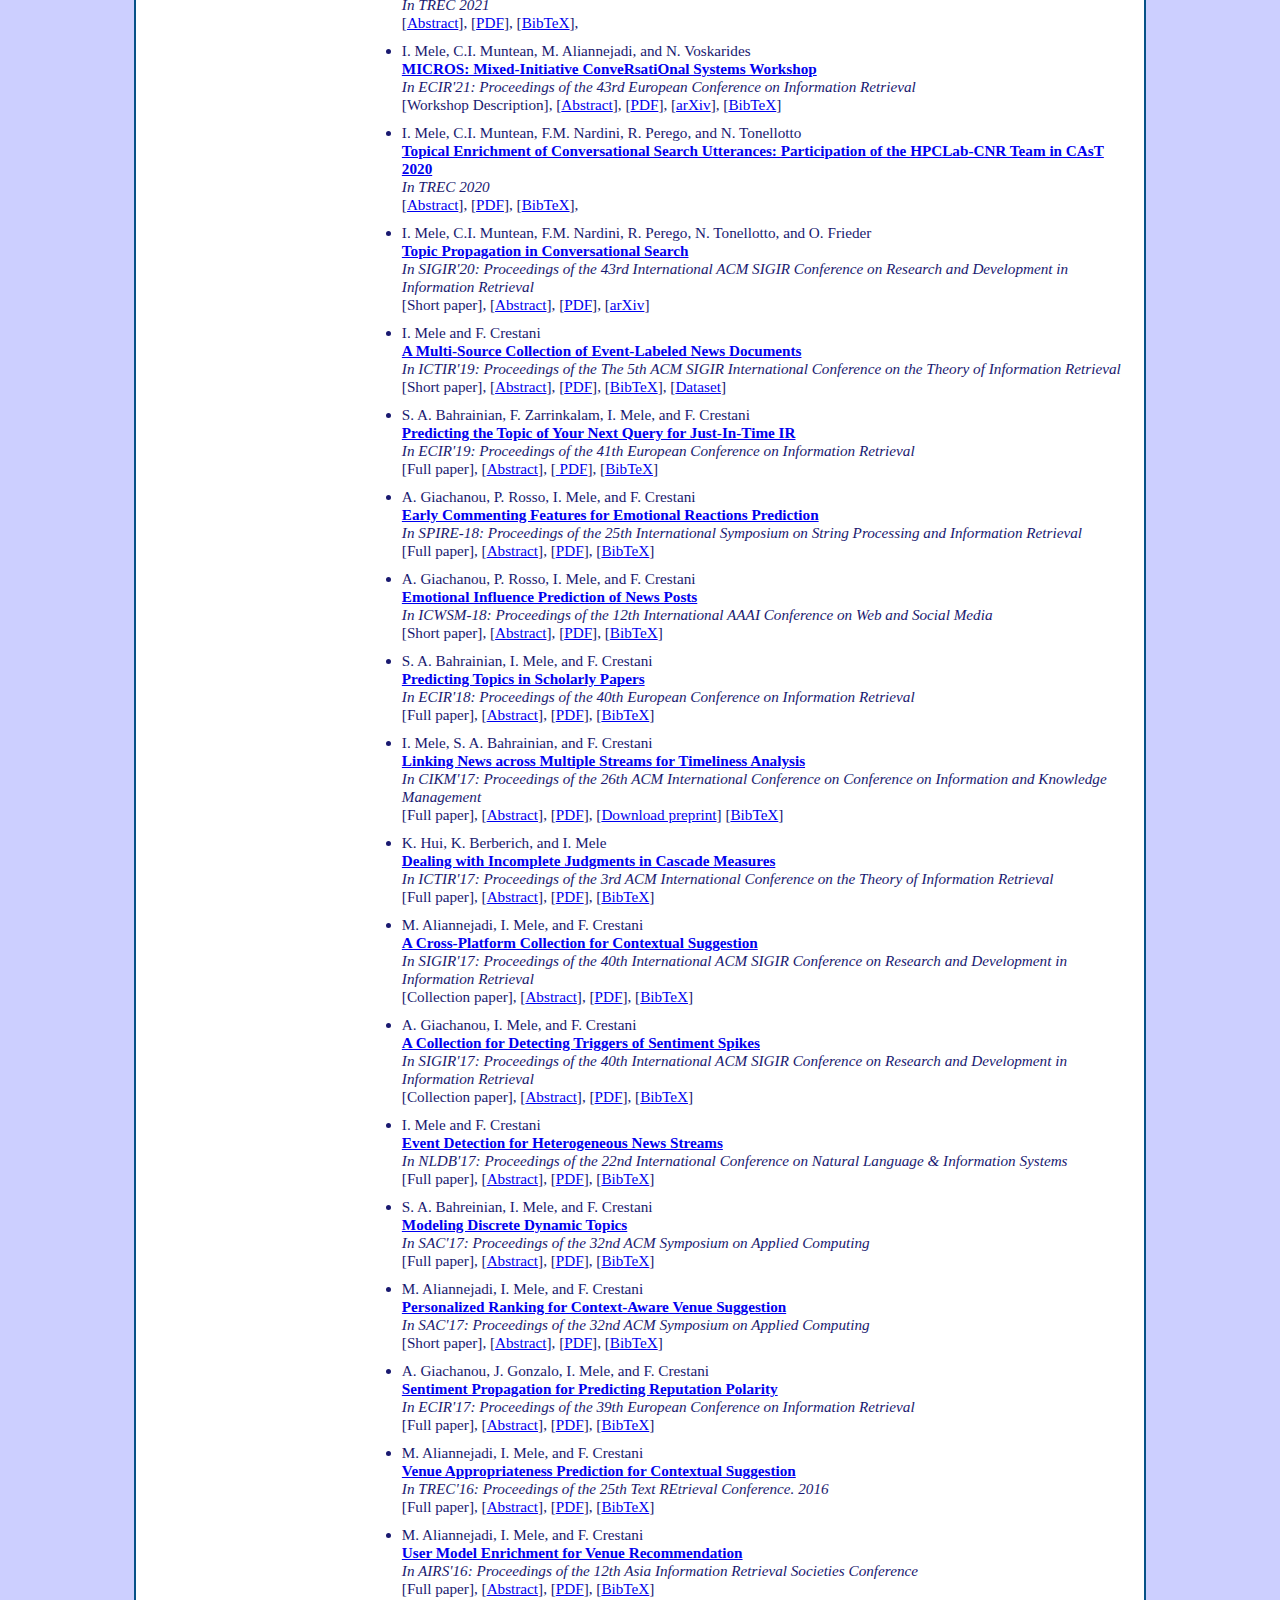
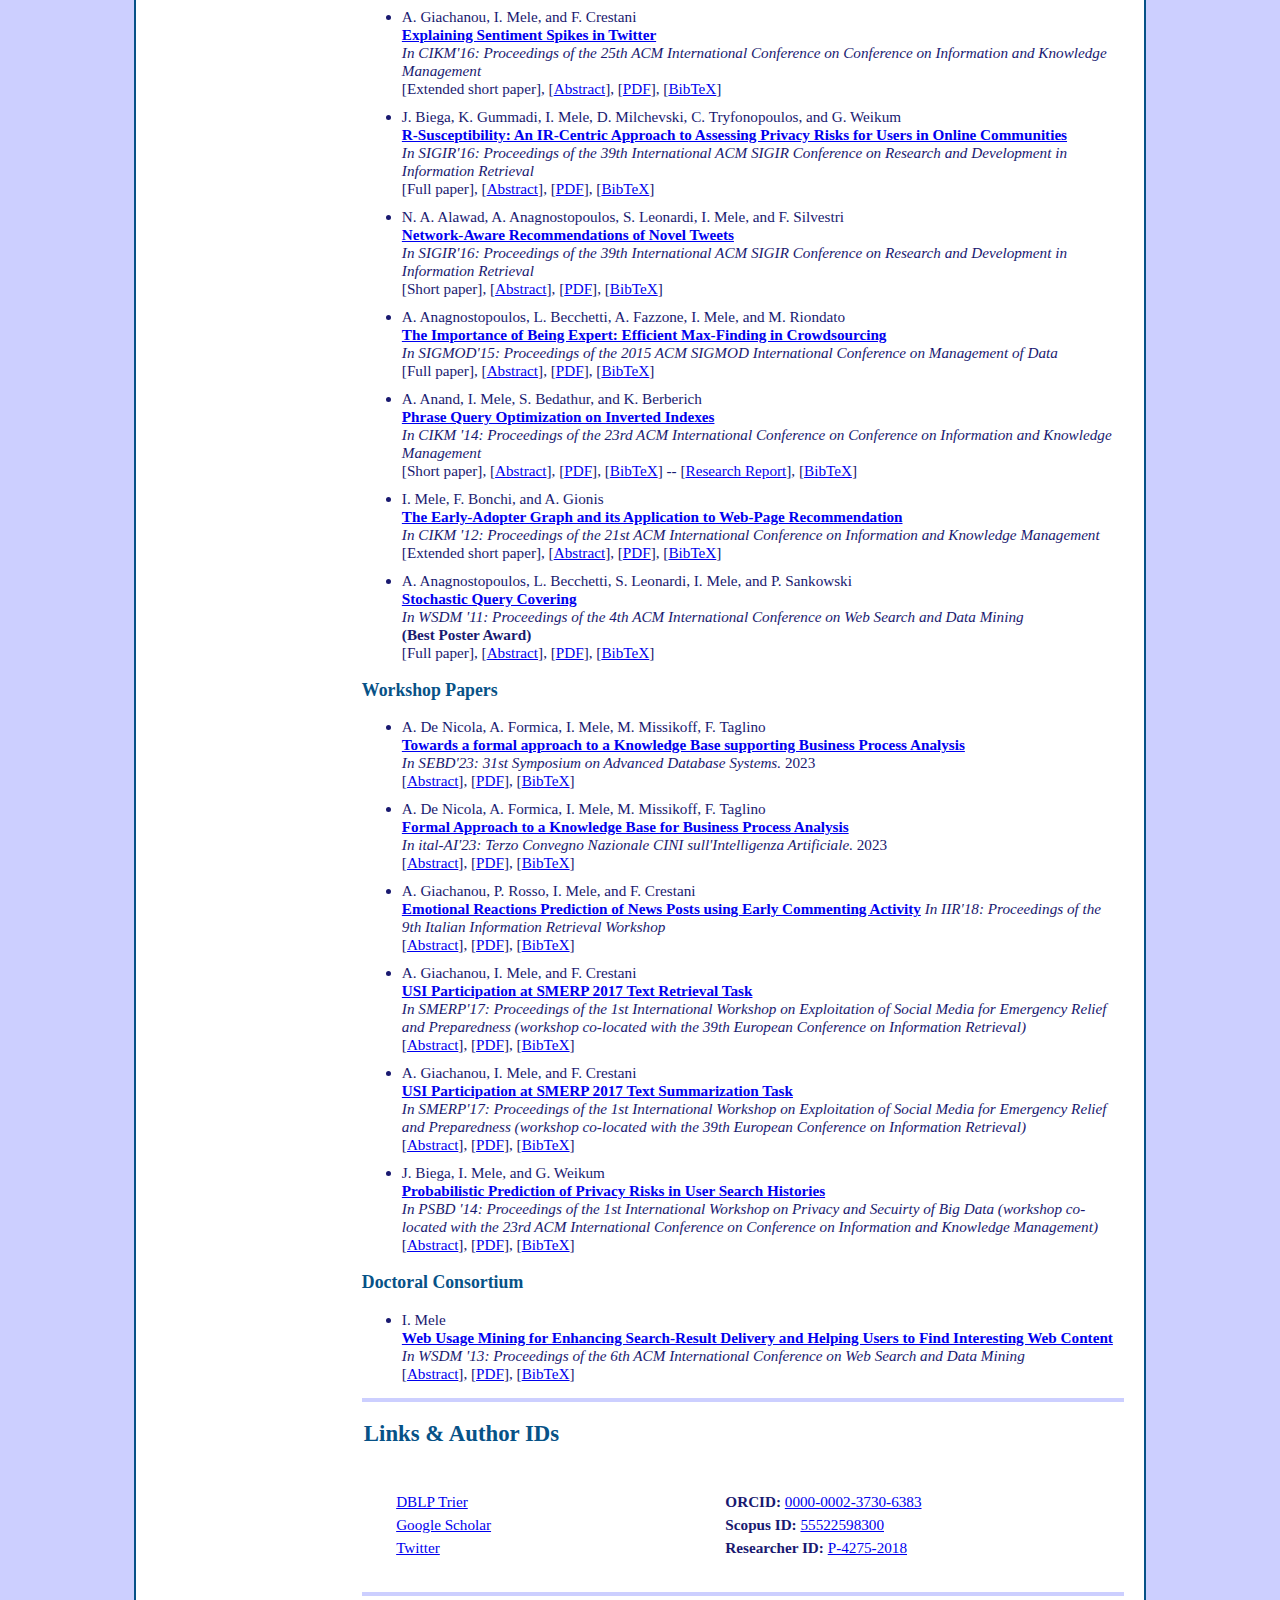
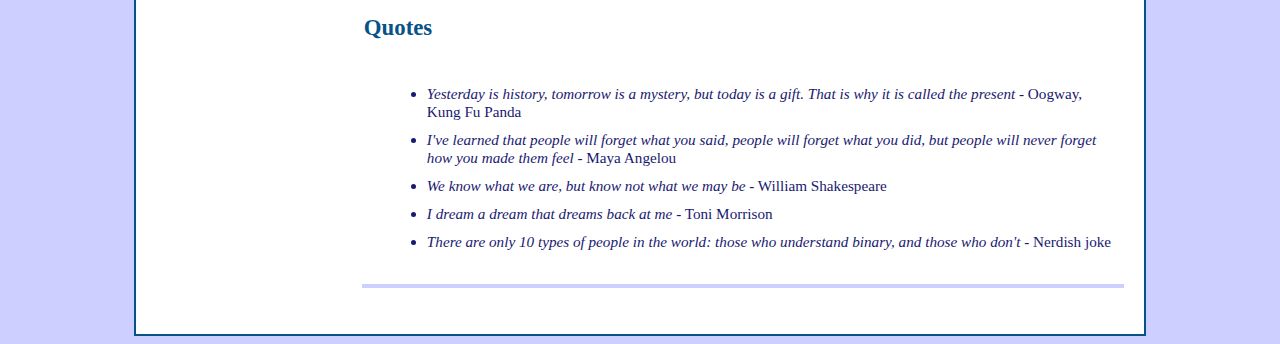
==== commit aa02069a: "Update index.html" ====
--- a/index.html
+++ b/index.html
@@ -143,19 +143,19 @@
 
 		<li>A. De Nicola, A. Formica, I. Mele, and F. Taglino <br />
 			<b>Semantic similarity of words in a taxonomy: a fuzzy and multiple-context approach</b><br />
-			<i>IEEE Access (Under Review)</i><br />
+			<i>IEEE Access</i> (Under Review)<br />
 		</li>
 		
 		<li>A. De Nicola, A. Formica, I. Mele, and F. Taglino <br />
 			<b>Information Content Methods for Semantic Similarity: An Experimental Assessment</b><br />
-			<i>IEEE Access (Under Review)</i><br />
+			<i>IEEE Access</i> (Under Review)<br />
 		</li>
 		
 		<li>A. De Nicola, A. Formica, I. Mele, M. Missikoff, and F. Taglino  <br />
 		<b><a href="https://www.tandfonline.com/doi/full/10.1080/17517575.2024.2415578">A Comparative Study of LLMs and NLP Approaches for Supporting Business Process Analysis.</a></b> <br />
-		<i>Enterprise Information Systems 18(10). Taylor &amp; Francis. 2024</i><br />
+		<i>Enterprise Information Systems 18(10).</i> Taylor &amp; Francis. 2024<br />
 		[<a onclick="toggle('EIS24-DNFMMT-abstract','linkEIS24-DNFMMT')" href="javascript:void(0)"><span id="linkEIS24-DNFMMT">Abstract</span></a>], 
-		[<a href="https://doi.org/10.1080/17517575.2024.2415578">PDF</a>]
+		[<a href="https://doi.org/10.1080/17517575.2024.2415578">PDF</a>],
 		[<a href="javascript:void(0);" onclick="popupBib('pubs/EIS24-DNFMMT.bib');">BibTeX</a>]
 	  	<div id="EIS24-DNFMMT-abstract" style="display: none;">
 		<br />
@@ -166,9 +166,9 @@
 		<li>
 		A. De Nicola, A. Formica, I. Mele, and F. Taglino  <br />
 		<b><a href="https://www.mdpi.com/2076-3417/13/21/11959">Semantic Similarity Based on Taxonomies</a></b> <br />
-		<i>In Applied Sciences 13 (21), 11959. MDPI. 2023</i><br />
+		<i>In Applied Sciences 13 (21), 11959.</i> MDPI. 2023<br />
 		[<a onclick="toggle('MDPI23-DNFMT-abstract','linkMDPI23-DNFMT')" href="javascript:void(0)"><span id="link-MDPI23-DNFMT">Abstract</span></a>], 
-		[<a href="https://www.mdpi.com/2076-3417/13/21/11959/pdf?version=1698911794">PDF</a>]
+		[<a href="https://www.mdpi.com/2076-3417/13/21/11959/pdf?version=1698911794">PDF</a>],
 		[<a href="javascript:void(0);" onclick="popupBib('pubs/MDPI-DFMT.bib');">BibTeX</a>]
 	  	<div id="MDPI23-DNFMT-abstract" style="display: none;">
 		<br />
@@ -178,7 +178,7 @@
 		
 		<li> A. Formica, I. Mele, and F. Taglino <br />
 		<b><a href="https://link.springer.com/content/pdf/10.1007/s10115-023-01966-8.pdf">A Template-based Approach for Question Answering over Knowledge Bases</a></b><br />
-		<i>In Knowledge and Information Systems 66 (1). Springer. Published online: 2 Sept. 2023. Published: Jan. 2024.</i><br />
+		<i>In Knowledge and Information Systems 66 (1).</i>  Springer. Published online: 2 Sept. 2023. Published: Jan. 2024<br />
 		[<a onclick="toggle('KAIS23-FMT-abstract','link-KAIS23-FMT')" href="javascript:void(0)"><span id="link-KAIS23-FMT">Abstract</span></a>],
 		[<a href="https://link.springer.com/content/pdf/10.1007/s10115-023-01966-8.pdf">PDF</a>],
 		[<a href="javascript:void(0);" onclick="popupBib('pubs/KAIS23-FMT.bib');">BibTeX</a>]
@@ -190,7 +190,7 @@
 
 		<li> O. Frieder, I. Mele, C. I. Muntean, F. M. Nardini, R. Perego, and N. Tonellotto. <br />
 <b><a href="https://dl.acm.org/doi/abs/10.1145/3578519">Caching Historical Embeddings in Conversational Search.</a></b><br />
-<i>In ACM Transactions on the Web, Volume 18, Issue 4.  Published online: 29 Dec. 2022. Published: 08 Oct. 2024.  </i><br />
+<i>In ACM Transactions on the Web, Volume 18, Issue 4.</i> Published online: 29 Dec. 2022. Published: 08 Oct. 2024<br />
  [<a onclick="toggle('TWEB22-FMMNPT-abstract','link-TWEB22-FMMNPT')" href="javascript:void(0)"><span id="link-TWEB22-FMMNPT">Abstract</span></a>],
             [<a href="https://dl.acm.org/doi/pdf/10.1145/3578519">PDF</a>], [<a href="https://arxiv.org/abs/2211.14155">arXiv</a>],
 	    [<a href="javascript:void(0);" onclick="popupBib('pubs/TWEB22-FMMNPT.bib');">BibTeX</a>]
@@ -214,7 +214,7 @@
 		
 		<li>G. Abramo, C.A. D’Angelo, and I. Mele<br />
 	<b><a href="https://link.springer.com/article/10.1007/s11192-021-04245-x"> Impact of Covid-19 on research output by gender across countries</a></b><br />
-	<i>In Scientometrics, 1-16. Jan. 2022. Springer International Publishing </i><br />
+	<i>In Scientometrics, 1-16.</i> Springer International Publishing. Jan. 2022<br />
 	    [<a onclick="toggle('sciento-ADAM-abstract','link-sciento-ADAM')" href="javascript:void(0)"><span id="link-sciento-ADAM">Abstract</span></a>],
             [<a href="https://link.springer.com/article/10.1007/s11192-021-04245-x">PDF</a>],
             [<a href="javascript:void(0);" onclick="popupBib('pubs/sciento-ADAM.bib');">BibTeX</a>]
@@ -225,7 +225,7 @@
 	
 	<li>I. Mele, C.I. Muntean, F.M. Nardini, R. Perego,  N. Tonellotto, and O. Frieder <br />
 			<b><a href="https://www.sciencedirect.com/science/article/abs/pii/S0306457321001679"> Adaptive utterance rewriting for conversational search</a></b><br />
-			<i>In Information Processing &amp; Management. Volume 58, Issue 6, Nov 2021. Elsevier </i><br />
+			<i>In Information Processing &amp; Management. Volume 58, Issue 6.</i> Nov 2021. Elsevier<br />
 			[<a onclick="toggle('ipm21-MMNPTF-abstract','link-ipm21-MMNPTF')" href="javascript:void(0)"><span id="link-ipm21-MMNPTF">Abstract</span></a>],
             [<a href="https://www.sciencedirect.com/science/article/abs/pii/S0306457321001679">PDF</a>],
 	    [<a href="https://zenodo.org/record/8118164">Download preprint</a>]
@@ -237,7 +237,7 @@
 		
 		<li>I. Mele, N. Tonellotto, O. Frieder, and R. Perego <br />
 			<b><a href="https://www.sciencedirect.com/science/article/pii/S0306457319307253?dgcid=author"> Topical Result Caching in Web Search Engines</a></b><br />
-			<i>In Information Processing &amp; Management. Volume 57, Issue 3, May 2020. Elsevier </i><br />
+			<i>In Information Processing &amp; Management. Volume 57, Issue 3.</i> May 2020. Elsevier<br />
 	    [<a onclick="toggle('ipm20-MTFP-abstract','link-ipm20-MTFP')" href="javascript:void(0)"><span id="link-ipm20-MTFP">Abstract</span></a>],
             [<a href="https://www.sciencedirect.com/science/article/pii/S0306457319307253?dgcid=author">PDF</a>],
 	    [<a href="https://arxiv.org/abs/2001.03010">arXiv</a>],
@@ -252,7 +252,7 @@
         <li>
             I. Mele, S. A. Bahrainian, and F. Crestani <br />
             <b><a href="https://www.sciencedirect.com/science/article/pii/S0306457318303455"> Event Mining and Timeliness Analysis from Heterogeneous News Streams</a></b><br />
-            <i> In Information Processing &amp; Management. Volume 56, Issue 3, Pages 969 -- 993. May 2019. Elsevier.</i> <br />
+            <i> In Information Processing &amp; Management. Volume 56, Issue 3, Pages 969 -- 993.</i> May 2019. Elsevier <br />
             <!--Information Processing &amp; Management 56 (3), 969-993. May 2019.-->
             [<a onclick="toggle('ipm19-MBC-abstract','link-ipm19-MBC')" href="javascript:void(0)"><span id="link-ipm19-MBC">Abstract</span></a>],
             [<a href="https://www.sciencedirect.com/science/article/pii/S0306457318303455">PDF</a>],
@@ -267,7 +267,7 @@
         <li>
 		A. Anagnostopoulos, L. Becchetti, I. Bordino, S. Leonardi, I. Mele, and P. Sankowski <br />
 		<b><a href="http://dl.acm.org/citation.cfm?id=2699671">Stochastic Query Covering for Fast Approximate Document Retrieval</a></b><br />
-		<i>In ACM Transactions on Information Systems (TOIS), Volume 33, Issue 3, March 2015, Article No. 11</i><br />
+		<i>In ACM Transactions on Information Systems (TOIS), Volume 33, Issue 3, Article No. 11</i> March 2015. ACM<br />
 		[<a onclick="toggle('tois15-ABBLMS-abstract','link-tois15-ABBLMS')" href="javascript:void(0)"><span id="link-tois15-ABBLMS">Abstract</span></a>],
 		[<a href="http://dl.acm.org/authorize?N21586">PDF</a>], 
 		[<a href="javascript:void(0);" onclick="popupBib('pubs/tois15-ABBLMS.bib');">BibTeX</a>]
@@ -799,7 +799,7 @@
 	<ul>
 		<li> A. De Nicola, A. Formica, I. Mele, M. Missikoff, F. Taglino <br />
 			<b><a href="https://ceur-ws.org/Vol-3478/paper37.pdf">Towards a formal approach to a Knowledge Base supporting Business Process Analysis</a></b><br />
-			<i> In SEBD'23: 31st Symposium on Advanced Database Systems.</i> 2023.<br />
+			<i> In SEBD'23: 31st Symposium on Advanced Database Systems.</i> 2023<br />
 			[<a onclick="toggle('sebd23-DFMMT-abstract','link-sebd23-DFMMT')" href="javascript:void(0)"><span id="link-sebd23-DFMMT">Abstract</span></a>],
 	        	[<a href="https://ceur-ws.org/Vol-3478/paper37.pdf">PDF</a>], 
 			[<a href="javascript:void(0);" onclick="popupBib('pubs/sebd23-DFMMT.bib');">BibTeX</a>]
@@ -811,7 +811,7 @@
         
         	<li> A. De Nicola, A. Formica, I. Mele, M. Missikoff, F. Taglino <br />
 			<b><a href="https://ceur-ws.org/Vol-3486/80.pdf">Formal Approach to a Knowledge Base for Business Process Analysis</a></b><br />
-			<i>In ital-AI'23: Terzo Convegno Nazionale CINI sull'Intelligenza Artificiale.</i> 2023.<br />
+			<i>In ital-AI'23: Terzo Convegno Nazionale CINI sull'Intelligenza Artificiale.</i> 2023<br />
 		        [<a onclick="toggle('italAI23-DFMMT-abstract','link-italAI23-DFMMT')" href="javascript:void(0)"><span id="link-italAI23-DFMMT">Abstract</span></a>],
 		        [<a href="https://ceur-ws.org/Vol-3486/80.pdf">PDF</a>], 
 			[<a href="javascript:void(0);" onclick="popupBib('pubs/italAI-DFMMT.bib');">BibTeX</a>]
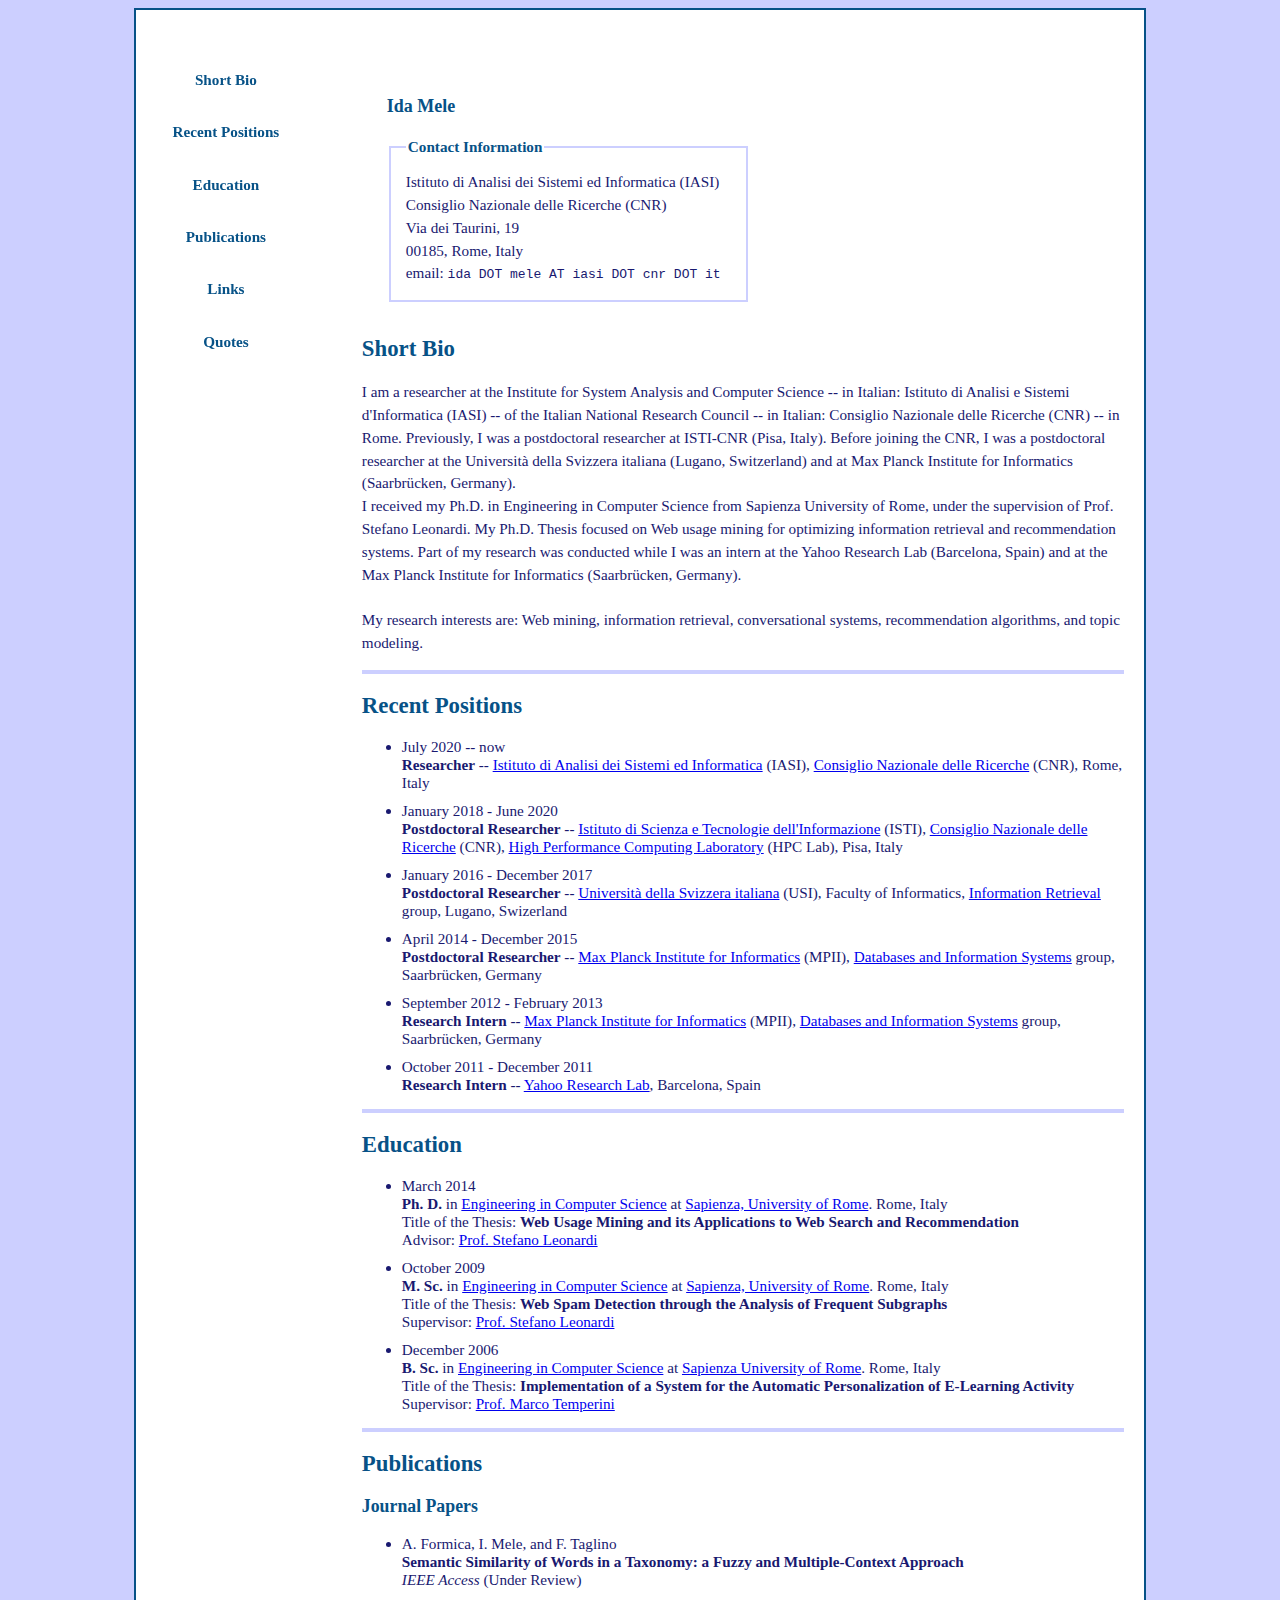
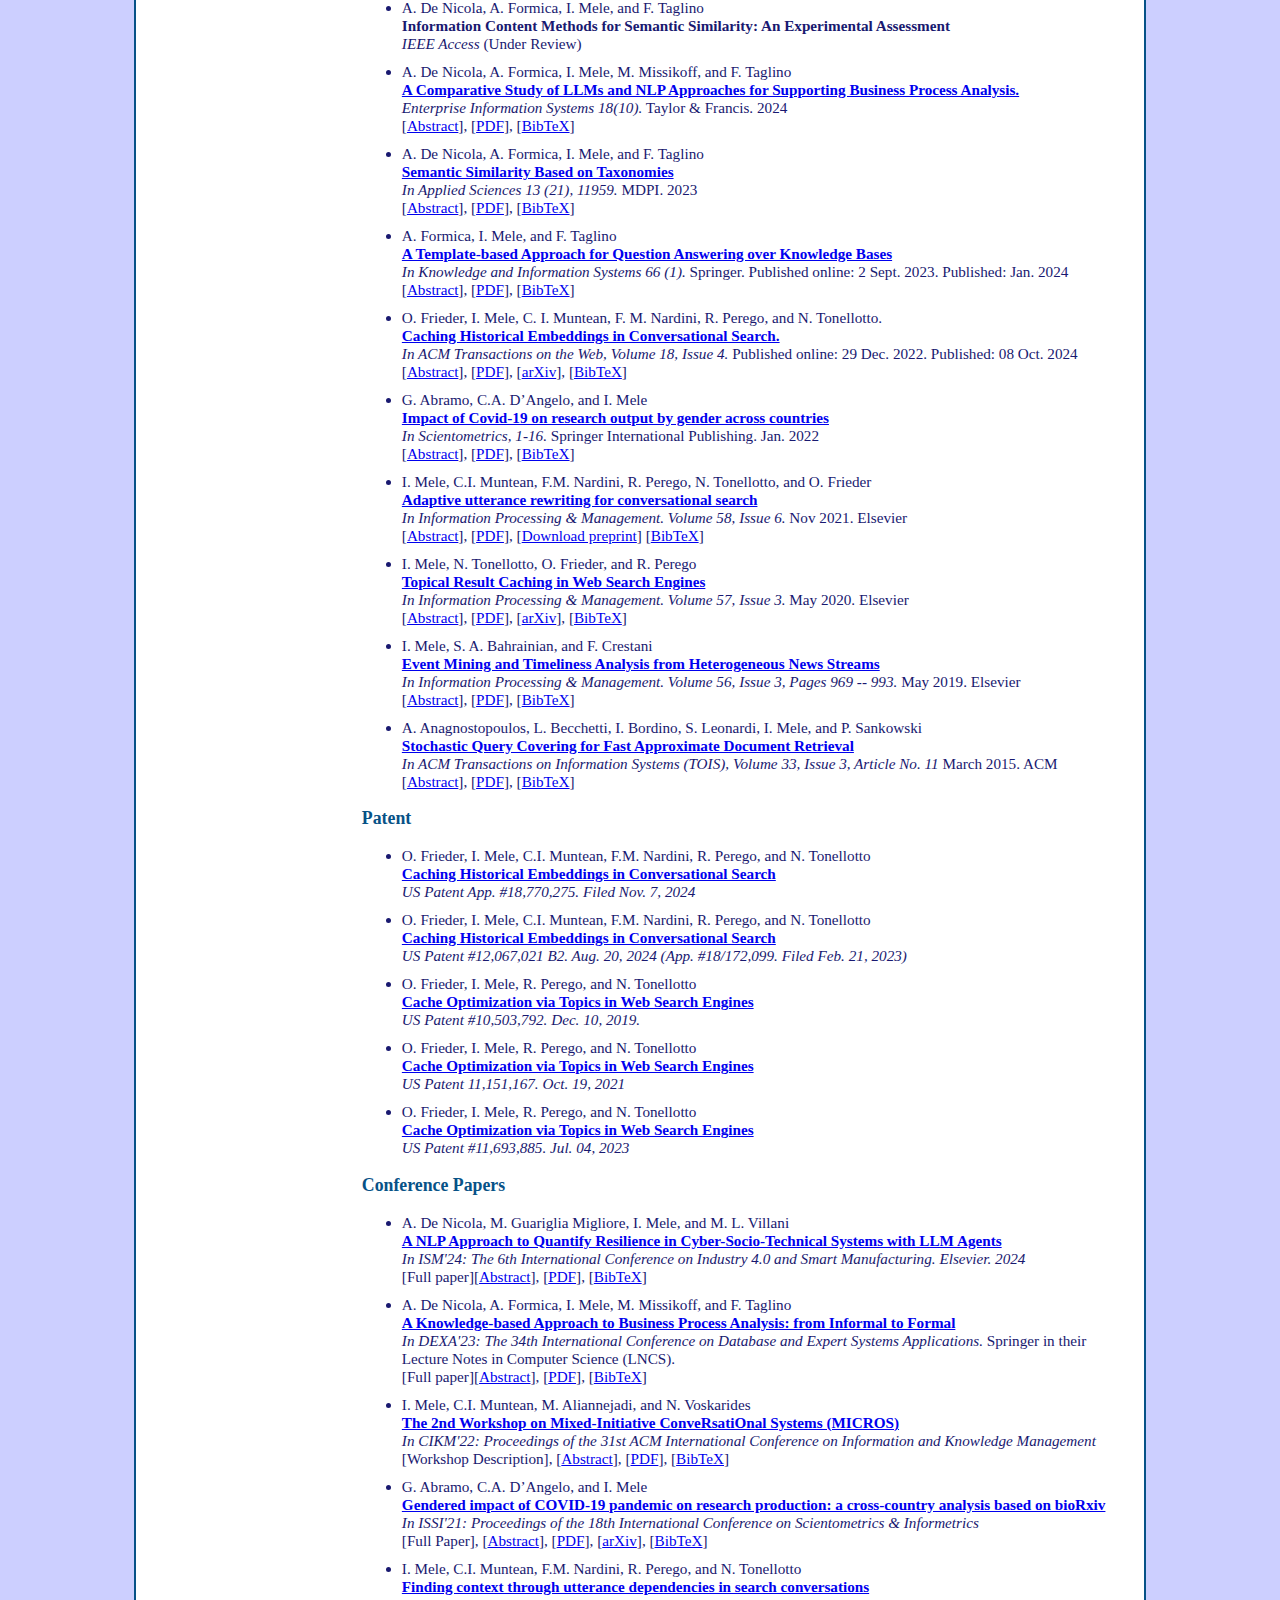
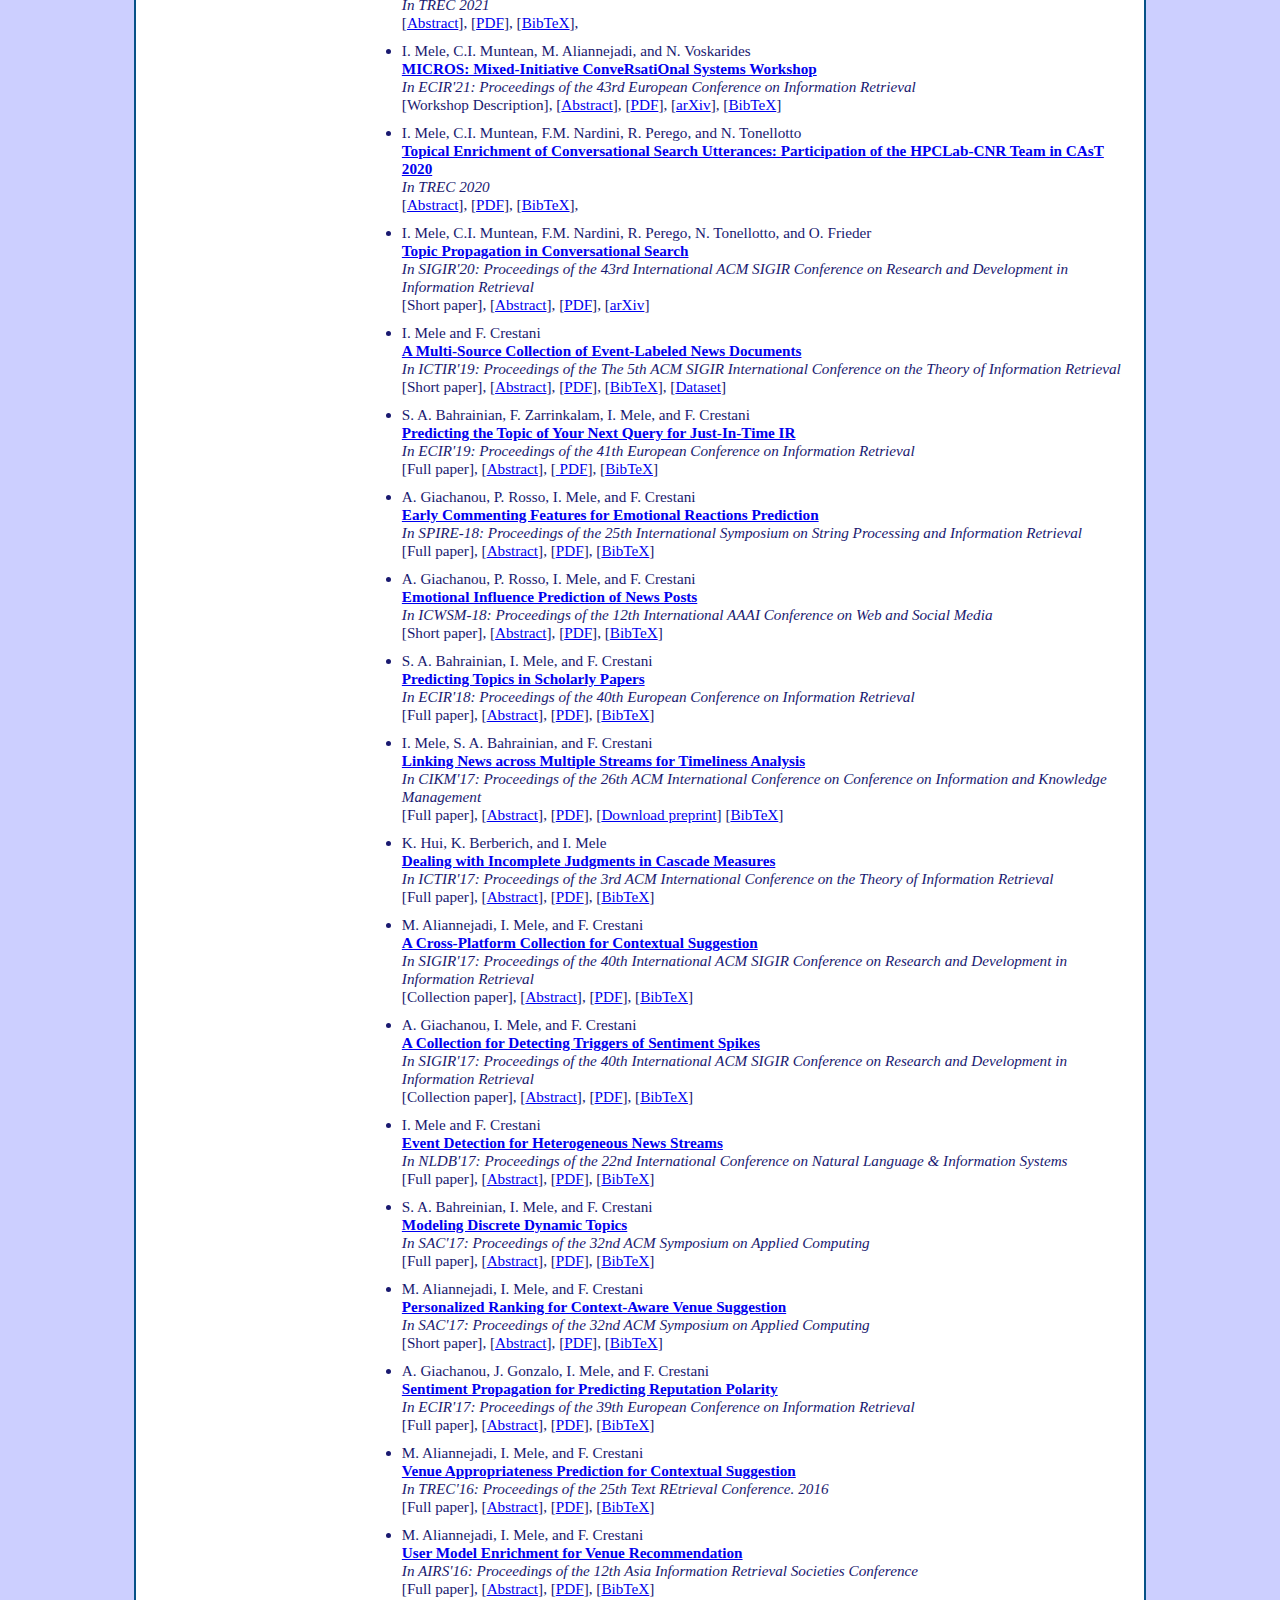
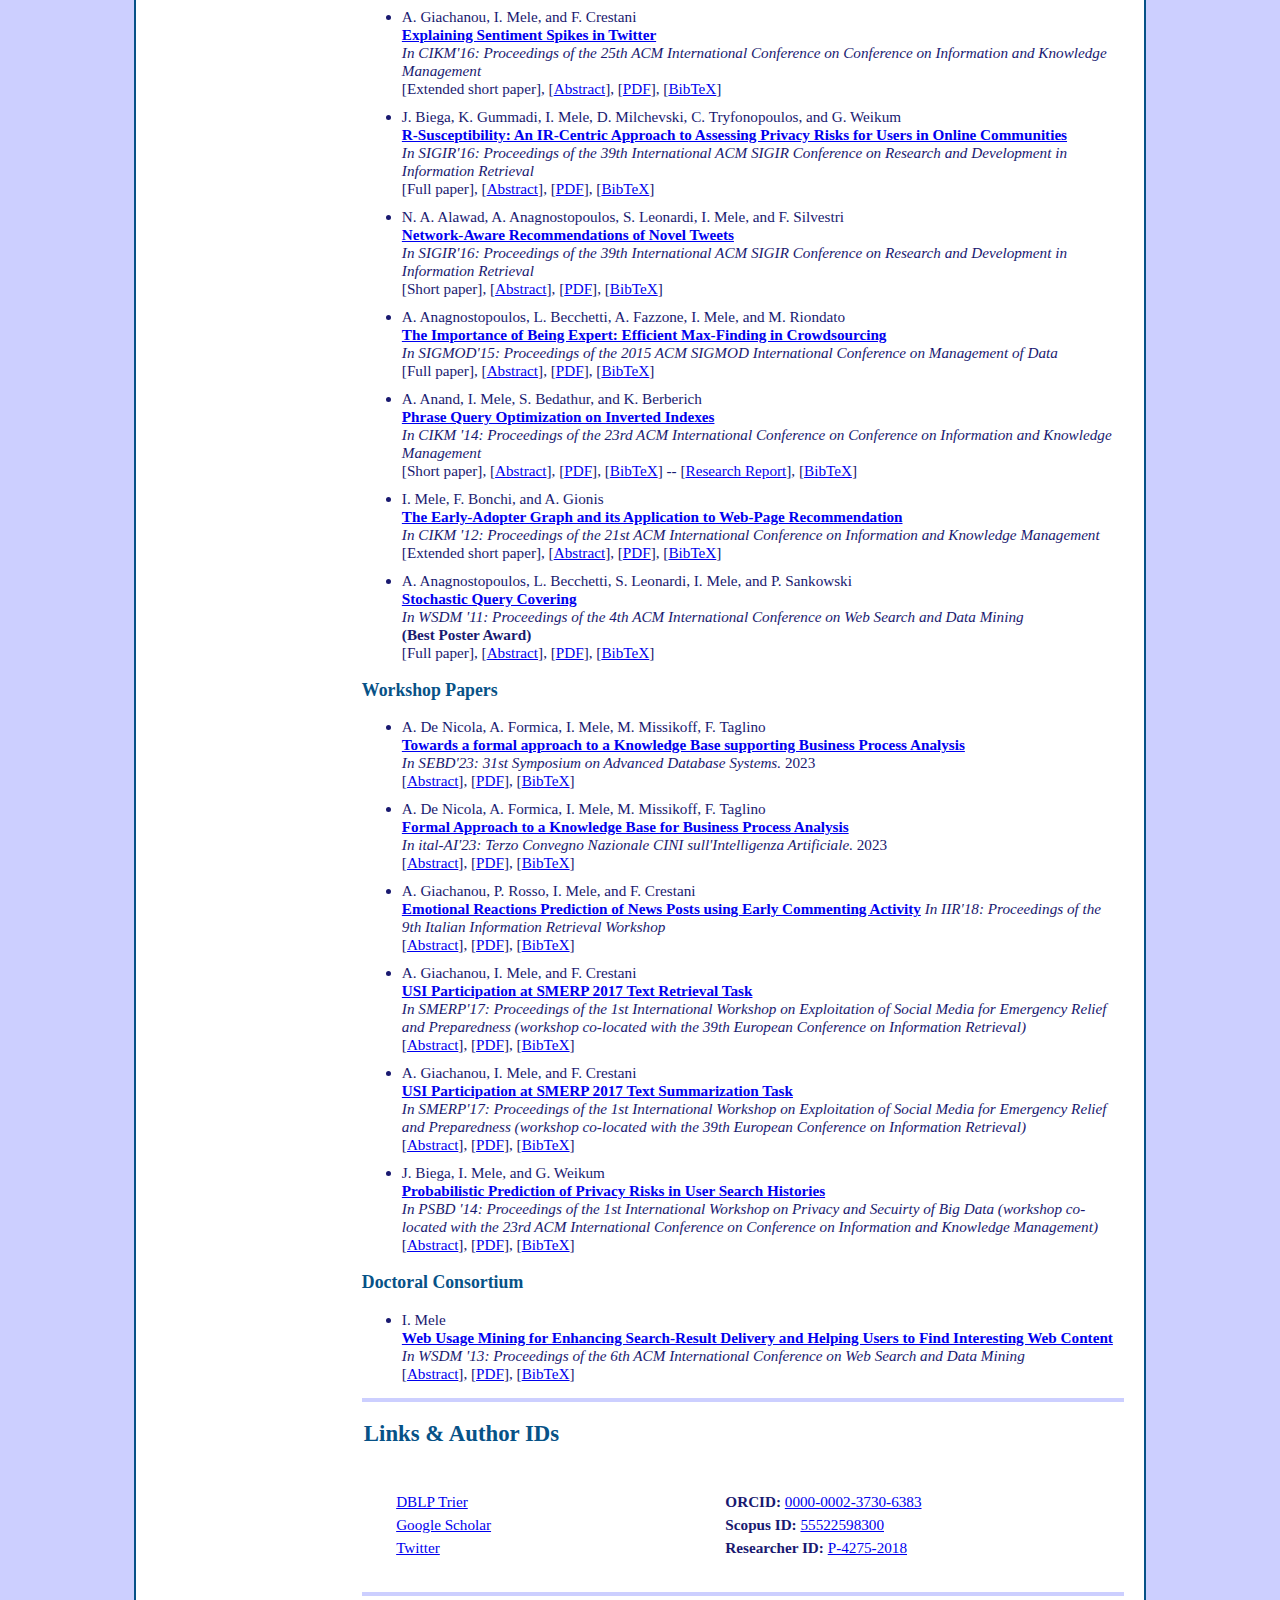
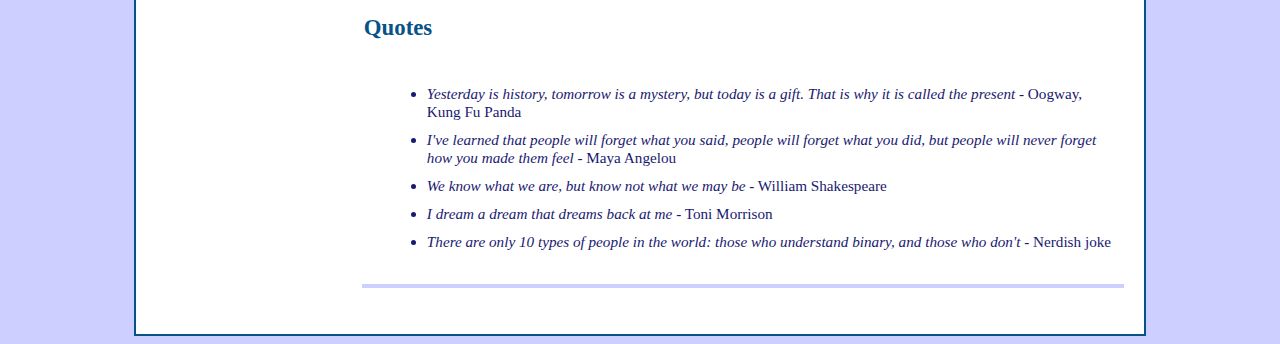
==== commit 172bdb57: "Update index.html" ====
--- a/index.html
+++ b/index.html
@@ -141,8 +141,8 @@
 
 	<ul>
 
-		<li>A. De Nicola, A. Formica, I. Mele, and F. Taglino <br />
-			<b>Semantic similarity of words in a taxonomy: a fuzzy and multiple-context approach</b><br />
+		<li>A. Formica, I. Mele, and F. Taglino <br />
+			<b>Semantic Similarity of Words in a Taxonomy: a Fuzzy and Multiple-Context Approach</b><br />
 			<i>IEEE Access</i> (Under Review)<br />
 		</li>
 		
